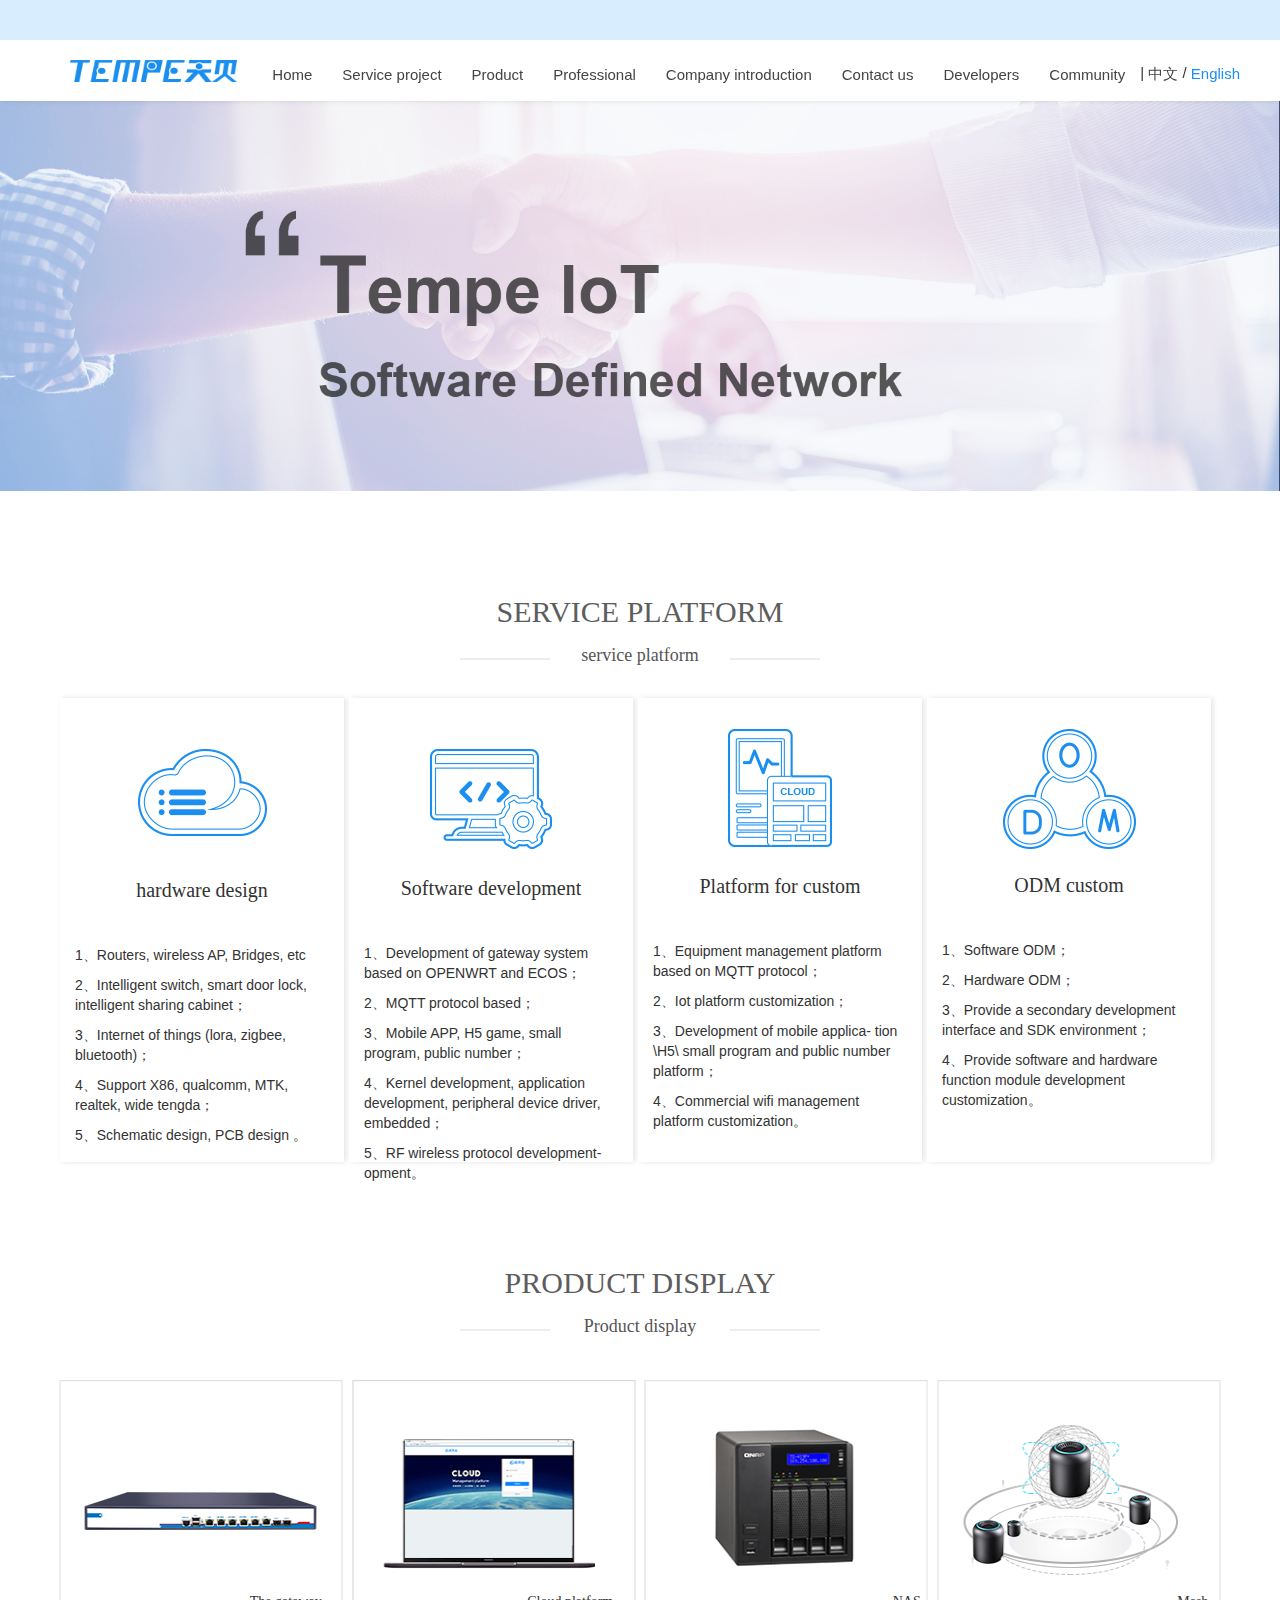
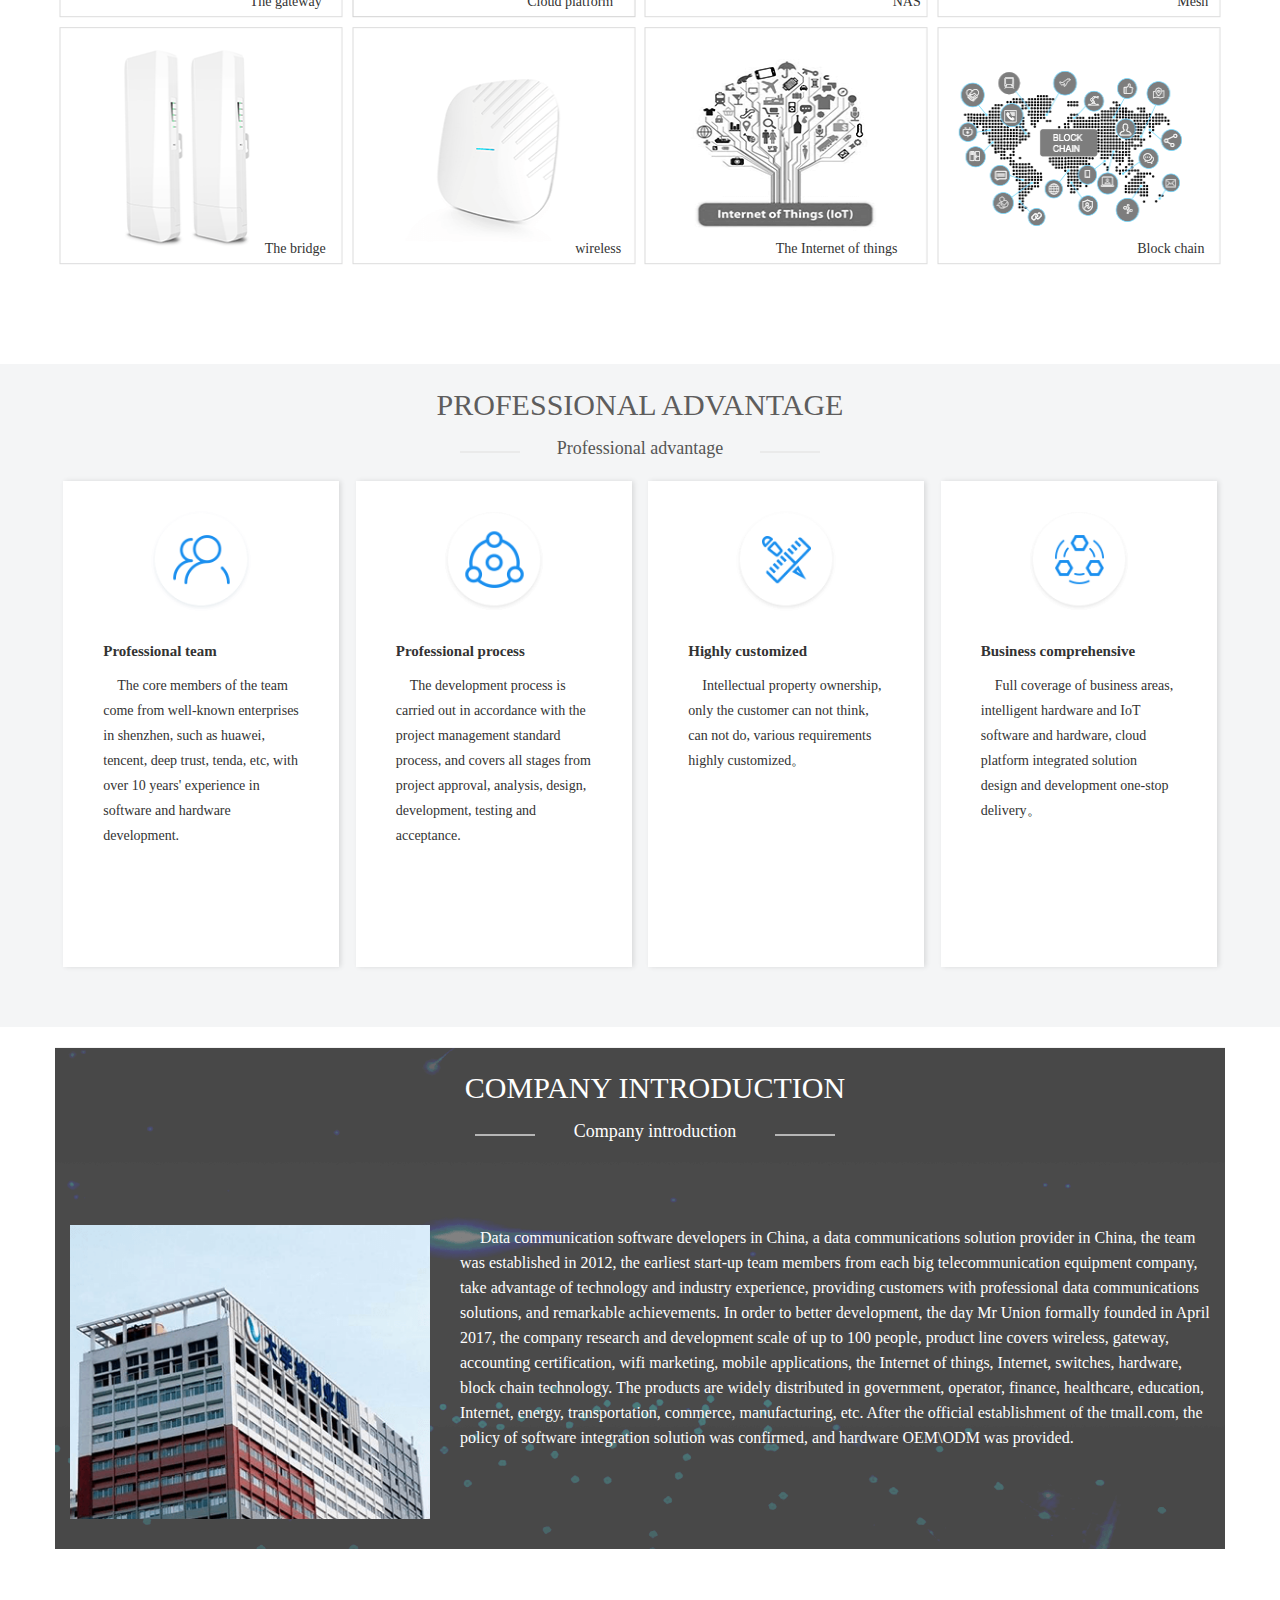
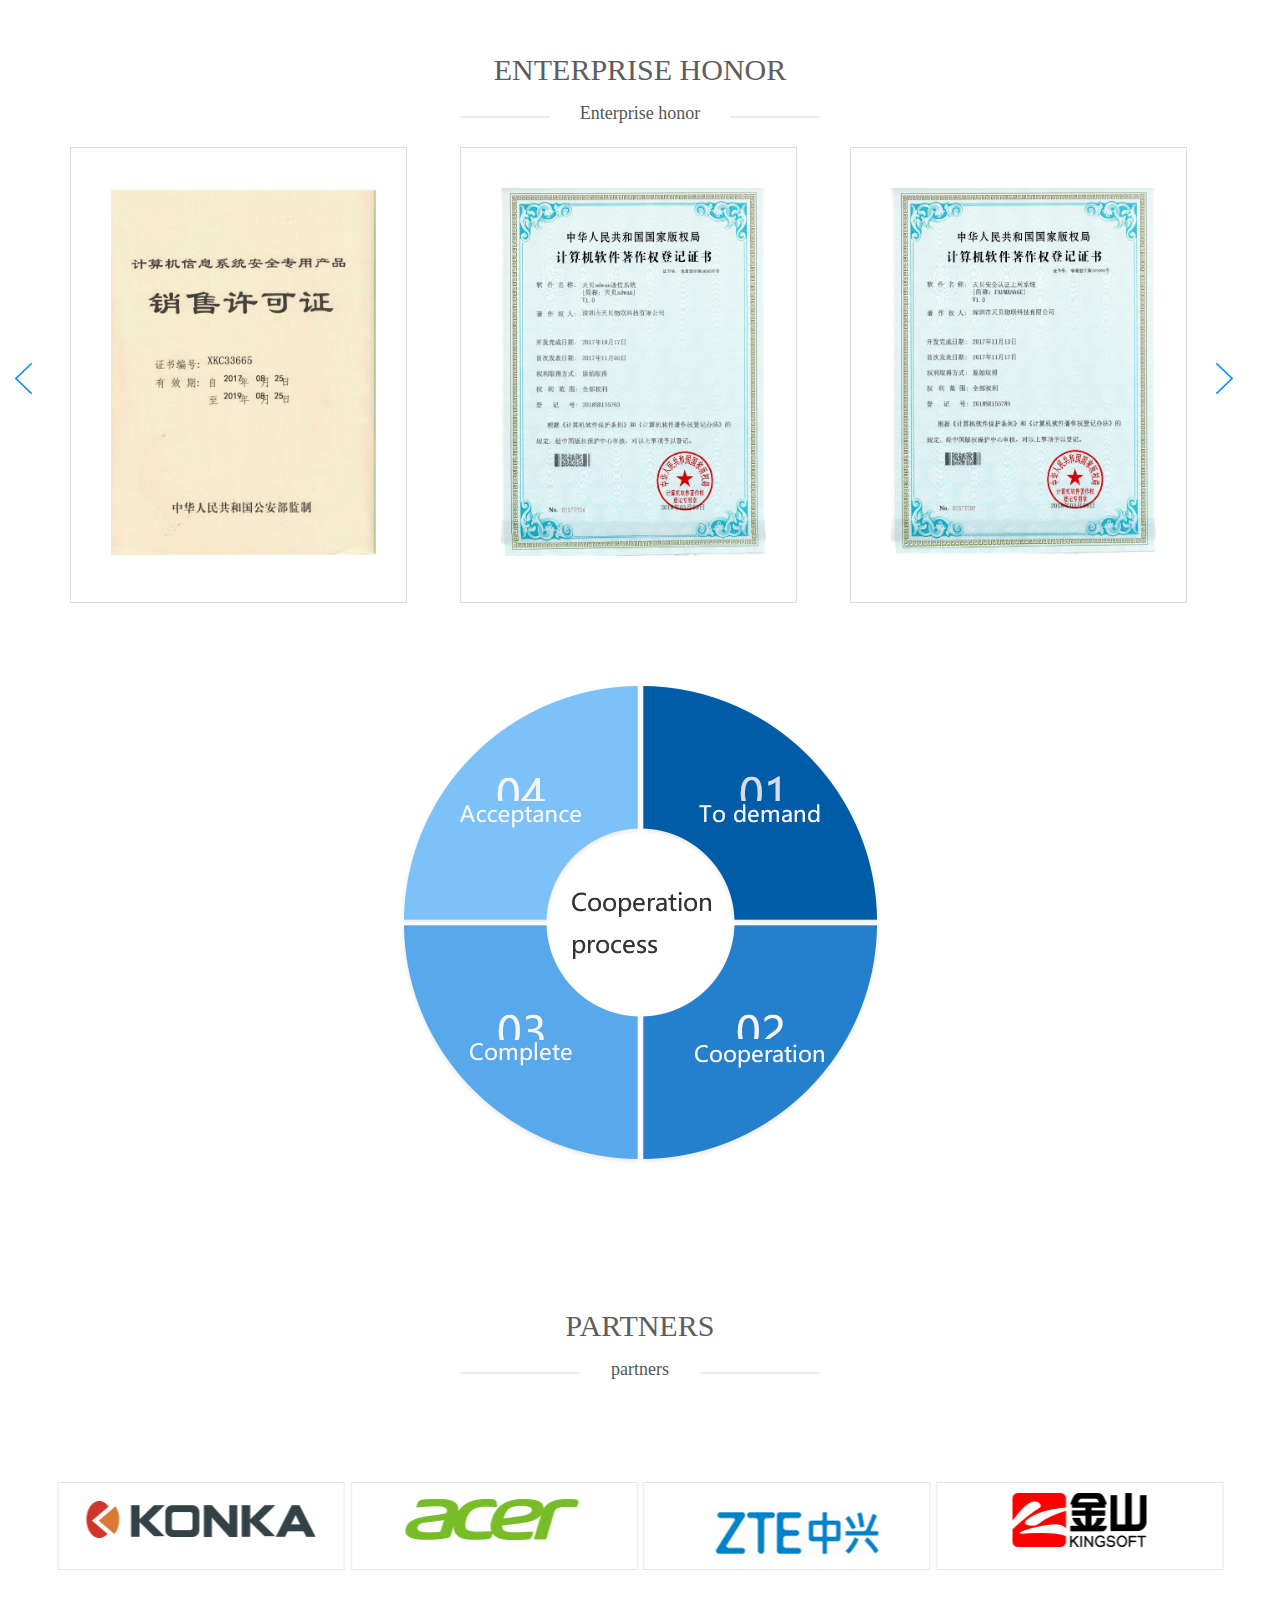
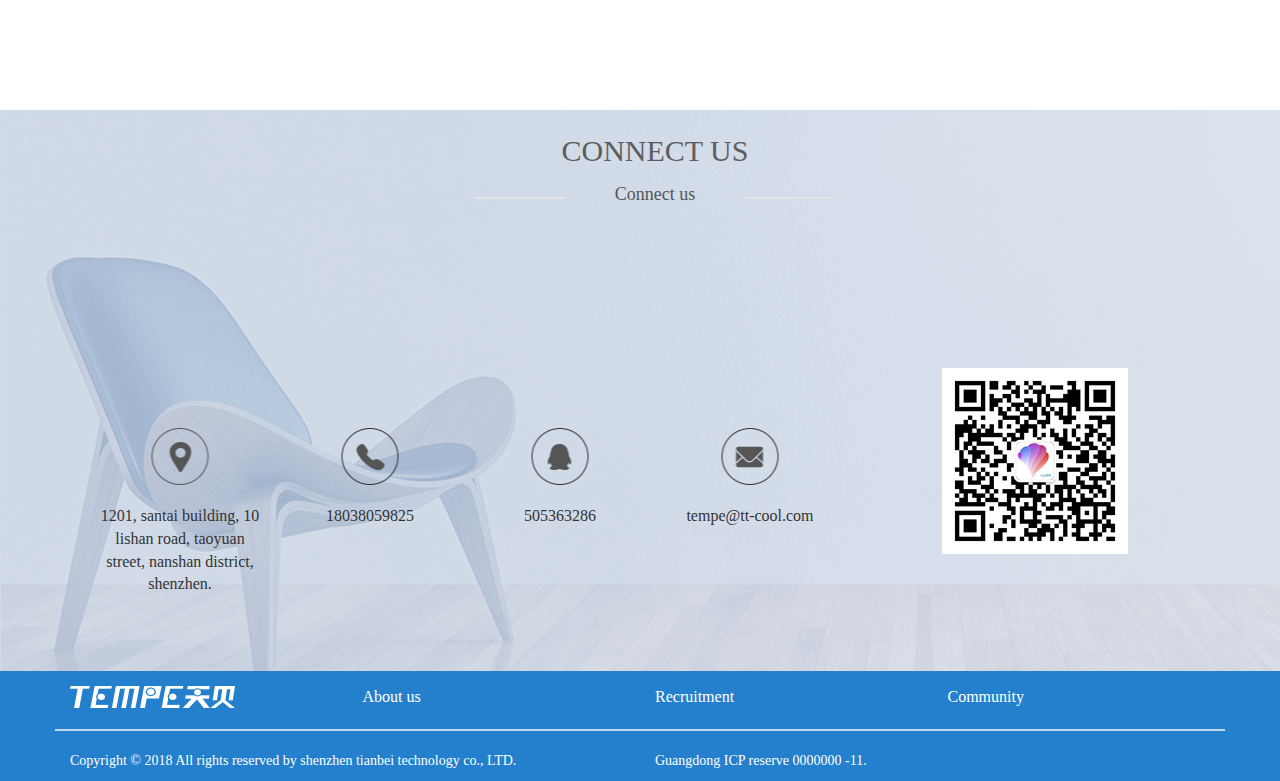
==== src/homepage/English.html @ 43b027ac "" ====
<!DOCTYPE html>
<html>

<head>
    <meta charset="utf-8" />
    <meta http-equiv="X-UA-Compatible" content="IE=edge">
    <title>China wireless software / hardware ODM</title>
    <meta name="viewport" content="width=device-width, initial-scale=1">
    <link rel="stylesheet" type="text/css" media="screen" href="../css/bootstrap.min.css" />
    <link rel="stylesheet" type="text/css" media="screen" href="../css/main.css" />
    <link rel="stylesheet" type="text/css" media="screen" href="../css/swiper-3.4.2.min.css" />
    <link rel="stylesheet" type="text/css" media="screen" href="../css/lightgallery.min.css" />
    <link rel="stylesheet" type="text/css" media="screen" href="../css/lightgallery.css" />
    <!--引用百度地图API-->
    <style type="text/css">
        html,
        body {
            margin: 0;
            padding: 0;
        }

        .iw_poi_title {
            color: #CC5522;
            font-size: 14px;
            font-weight: bold;
            overflow: hidden;
            padding-right: 13px;
            white-space: nowrap
        }

        .iw_poi_content {
            font: 12px arial, sans-serif;
            overflow: visible;
            padding-top: 4px;
            white-space: -moz-pre-wrap;
            word-wrap: break-word
        }
    </style>
</head>

<body>

    <div class="duo-bg hidden-sm hidden-xs">

    </div>
    <div class="index-background">
        <div class="navbar navbar-fixed-top navbar-inverse p1">
            <div class="container">
                <div class="row">
                    <div class="nav-logo col-md-2 col-sm-1  hidden-lg hidden-md" style="margin-top: -30px">

                        <img alt="" width="167px" height="22px" src="../images/tempe-1.png" style="margin-top: 60px;" />
                    </div>
                    <div class="nav-logo col-md-2 col-sm-1  hidden-sm hidden-xs ">

                        <img alt="" width="167px" height="22px" src="../images/tempe-1.png" style="margin-top: 60px;" />
                    </div>
                    <div class="navbar-header">
                        <button type="button" class="navbar-toggle" data-toggle="collapse" data-target="#navBar">
                            <span class="icon-bar"></span>
                            <span class="icon-bar"></span>
                            <span class="icon-bar"></span>
                        </button>
                    </div>
                    <div class="collapse navbar-collapse navbar-right navba col-md-10 hidden-md col-sm-11" style="padding-top: 20px;margin-top: 30px;"
                        id="navBar">
                        <ul class="nav navbar-nav hidden-md hidden-sm hidden-lg" role="menu" style="font-size: 10px;">
                            <li id="b1" class="scroll_top" data-toggle="collapse" data-target="#navBar">
                                <a href="#">Home</a>
                            </li>
                            <li id="b2" class="scroll_a" data-toggle="collapse" data-target="#navBar">
                                <a href="#">Service project</a>
                            </li>
                            <li id="b3" class="dropdown scroll_b" data-toggle="collapse" data-target="#navBar">
                                <a href="#">
                                    Product
                                </a>
                            </li>
                            <li id="b4" class="dropdown scroll_c" data-toggle="collapse" data-target="#navBar">
                                <a href="#">
                                    Professional
                                </a>
                            </li>
                            <li id="b5" class="scroll_d" data-toggle="collapse" data-target="#navBar">
                                <a href="#">Company introduction</a>
                            </li>
                            <li id="b6" class="scroll_f" data-toggle="collapse" data-target="#navBar">
                                <a href="#">Contact us</a>
                            </li>
                            <li id="b8" data-target="#navBar" data-toggle="collapse">
                                <a href="http://tt-cool.com">Community</a>
                            </li>
                            <li id="b9" data-target="#navBar" data-toggle="collapse">
                                <a href="index.html">中文 </a>
                            </li>
                            <li id="b10" data-target="#navBar" data-toggle="collapse">
                                <a href="English.html">English </a>
                            </li>
                        </ul>
                        <ul class="nav navbar-nav hidden-xs" role="menu">
                            <li id="bb1" class="scroll_top">
                                <a href="#" class="tou_color " id="bbb1">Home</a>
                            </li>
                            <li id="bb2" class="scroll_a">
                                <a href="#" id="bbb2">Service project</a>
                            </li>
                            <li id="bb3" class="dropdown scroll_b">
                                <a href="# " id="bbb3">
                                    Product
                                </a>
                            </li>
                            <li id="bb4" class="dropdown scroll_c">
                                <a href="#" id="bbb4">
                                    Professional
                                </a>
                            </li>
                            <li id="bb5" class="scroll_d">
                                <a href="#" id="bbb5"> Company introduction</a>
                            </li>
                            <li id="bb6" class="scroll_f">
                                <a href="#" id="bbb6">Contact us</a>
                            </li>
                            <li id="bb7">
                                <a href="#" id="bbb7">Developers</a>
                            </li>
                            <li id="bb8">
                                <a href="http://tt-cool.com" id="bbb8">Community</a>
                            </li>
                            <span style="position: relative;top: 12px;" id="bb9">
                                |
                                <a href="index.html" style="position: relative;top: 1px;color: rgba(68, 68, 68, 1)" id="bbb9"> 中文 </a> /
                                <a href="English.html" style="position: relative;top: 1px; color: rgba(26, 143, 239, 1)"> English </a>
                            </span>
                        </ul>
                    </div>
                </div>
            </div>
        </div>
    </div>
    <div id="max_da">
        <div class="beijin_1 hidden-sm hidden-xs">
            <img alt="" width="100%" height="100%" src="../images/banner(1).png" />
        </div>
        <div class="hidden-md hidden-lg beijin_1">
            <img alt="" width="100%" height="100%" src="../images/banner(1).png" />
        </div>
        <div class="xiang_fuwu a">
            <div class="container hidden-xs hidden-sm">
                <div class="fuwu_tx">
                    SERVICE PLATFORM
                </div>
            </div>
            <div class="container hidden-xs hidden-sm" style="margin-top: 24px">
                <div class="row">
                    <div class="col-md-4 "></div>
                    <div class="col-md-4">
                        <div class="col-md-3 col-sm-4 col-xs-4" style="border:0.5px solid rgba(229,229,229,1);opacity: 0.7;">

                        </div>
                        <div class="col-md-6 col-sm-4 col-xs-4 fuwu_tx1" style="margin-top: -15px;">
                            service platform
                        </div>
                        <div class="col-md-3 col-sm-4 col-xs-4" style="border:0.5px solid rgba(229,229,229,1);opacity: 0.7;">

                        </div>
                    </div>
                    <div class="col-md-4"></div>
                </div>
            </div>
            <div class="hidden-lg hidden-md" style="margin-top: -100px;height: 28px">
                <span style="font-size:20px;
            font-family:MicrosoftYaHei;
            color:rgba(51,51,51,1);line-height: 60px;margin-left: 20px">service platform</span>
            </div>
            <div class="container" style="margin-top: 30px">
                <div class="row">
                    <div class="col-md-3 col-sm-12 col-xs-12 fuwu_kuang" style="height: 464px">
                            <div style="text-align:center;">
                        <img alt="" width="129px" height="87px"  style="margin-top: 51px" src="../images/icon1.png" 
                        />
                        </div>
                        <div style="margin-top: 40px">
                            <p style="font-family:MicrosoftYaHei;
                    color:rgba(51,51,51,1);text-align: center;font-size:20px;">hardware design</p>
                            <ul class="yin-color " style="padding:0;margin-top: 40px;">
                                <li>1、Routers, wireless AP, Bridges, etc
                                </li>
                                <li> 2、Intelligent switch, smart door lock, intelligent sharing cabinet；</li>
                                <li>3、Internet of things (lora, zigbee, bluetooth)；
                                </li>
                                <li>4、Support X86, qualcomm, MTK, realtek, wide tengda；</li>
                                <li>5、Schematic design, PCB design 。
                                </li>
                            </ul>
                        </div>
                    </div>
                    <div class="col-md-3 col-sm-12 col-xs-12 fuwu_kuang" style="height: 464px">
                            <div style="text-align:center;">
                        <img alt="" width="122px" height="100px" style="margin-top: 51px"  src="../images/icon4.png"
                        />
                        </div>
                        <div style="margin-top: 40px">
                            <p style="font-family:MicrosoftYaHei;
                        color:rgba(51,51,51,1);text-align: center;margin-top: -15px;font-size:20px;">Software development</p>
                            <ul class="yin-color " style="padding:0;margin-top: 40px;">
                                <li>1、Development of gateway system based on OPENWRT and ECOS；</li>
                                <li>2、MQTT protocol based；</li>
                                <li>3、Mobile APP, H5 game, small program, public number；</li>
                                <li>4、Kernel development, application development, peripheral device driver, embedded；</li>
                                <li>5、RF wireless protocol development- opment。
                                </li>
                            </ul>
                        </div>
                    </div>
                    <div class="col-md-3 col-sm-12 col-xs-12 fuwu_kuang" style="height: 464px">
                            <div style="text-align:center;">
                        <img alt="" width="104px" height="118px" style="margin-top: 31px" src="../images/icon2.png"
                        />
                        </div>
                        <div style="margin-top: 40px">
                            <p style="font-family:MicrosoftYaHei;
                    color:rgba(51,51,51,1);text-align: center;margin-top: -15px;font-size:20px;">Platform for custom</p>
                            <ul class="yin-color " style="padding:0;margin-top: 40px;">
                                <li>1、Equipment management platform based on MQTT protocol；</li>
                                <li> 2、Iot platform customization；</li>
                                <li>3、Development of mobile applica- tion \H5\ small program and public number platform；</li>
                                <li> 4、Commercial wifi management platform customization。</li>
                            </ul>
                        </div>
                    </div>
                    <div class="col-md-3 col-sm-12 col-xs-12 fuwu_kuang" style="height: 464px">
                            <div style="text-align:center;">
                        <img alt="" width="133px" height="120px" src="../images/icon3.png" style="margin-top: 31px"
                        />
                        </div>
                        <div style="margin-top: 40px">
                            <p style="font-family:MicrosoftYaHei;
                        color:rgba(51,51,51,1);text-align: center;margin-top: 20px;margin-top: -18px;font-size:20px;">ODM custom</p>
                            <ul class="yin-color " style="padding:0;margin-top: 40px;">
                                <li>1、Software ODM；</li>
                                <li> 2、Hardware ODM；</li>
                                <li>3、Provide a secondary development interface and SDK environment；</li>
                                <li> 4、Provide software and hardware function module development customization。
                                </li>
                            </ul>
                        </div>
                    </div>
                </div>
            </div>
        </div>
        <div class="xiang_fuwu b">
            <div class="container hidden-xs hidden-sm">
                <div class="fuwu_tx">
                    PRODUCT DISPLAY
                </div>
            </div>
            <div class="container hidden-xs hidden-sm" style="margin-top: 24px">
                <div class="row">
                    <div class="col-md-4 "></div>
                    <div class="col-md-4">
                        <div class="col-md-3 col-sm-4 col-xs-4" style="border:0.5px solid rgba(229,229,229,1);opacity: 0.7;">

                        </div>
                        <div class="col-md-6 col-sm-4 col-xs-4 fuwu_tx1" style="margin-top: -15px;">
                            Product display
                        </div>
                        <div class="col-md-3 col-sm-4 col-xs-4" style="border:0.5px solid rgba(229,229,229,1);opacity: 0.7;">

                        </div>
                    </div>
                    <div class="col-md-4"></div>
                </div>
            </div>
            <div class="hidden-md hidden-lg" style="margin-top: -100px;height: 58px;border-bottom: 1px solid #ececec;">
                <span style="font-size:20px;
            font-family:MicrosoftYaHei;
            color:rgba(51,51,51,1);line-height: 60px;margin-left: 18px
            ">Product display</span>
            </div>
            <div class="container hidden-sm hidden-xs" style="margin-top: 30px">
                <div class="row">
                    <div class="col-md-3 col-sm-12 col-xs-12" id="zhe_1" style="margin-right: 0px">
                        <div class="zhan_border" style=" position: relative; left: 50%;transform: translateX(-50%)">
                            <img alt="" width="283px" height="238px" src="../images/product2.png" />
                            <div style="position: absolute;left: 190px;top: 212px;
                        font-family:MicrosoftYaHei;
                        ">The gateway</div>
                        </div>
                        <div class="zheyan" onclick="s1(1)" id="yan_1" style="display: none">
                            <img alt="" style="margin-top: 30%;transform:translateY(-30%);margin-left:50%;transform:translateX(-50%)" width="60px" height="60px"
                                src="../images/jia.png" />
                            <p style="font-size:18px;
                        font-family:MicrosoftYaHei;
                        color:rgba(255,253,253,1);text-align: center;margin-top: 10px">The gateway</p>
                        </div>
                    </div>
                    <div class="col-md-3 col-sm-12 col-xs-12" id="zhe_2">
                        <div class="zhan_border" style=" position: relative; left: 50%;transform: translateX(-50%)">
                            <img alt="" width="283px" height="238px" src="../images/product6.png" />
                            <div style="position: absolute;left: 175px;top: 212px;
                        font-family:MicrosoftYaHei;
                        ">Cloud platform</div>
                        </div>
                        <div class="zheyan" onclick="s1(2)" id="yan_2" style="display: none">
                            <img alt="" style="margin-top: 30%;transform:translateY(-30%);margin-left:50%;transform:translateX(-50%)" width="60px" height="60px"
                                src="../images/jia.png" />
                            <p style="font-size:18px;
                        font-family:MicrosoftYaHei;
                        color:rgba(255,253,253,1);text-align: center;margin-top: 10px">Cloud platform</p>
                        </div>
                    </div>
                    <div class="col-md-3 col-sm-12 col-xs-12" id="zhe_3" style="    margin-left: 0px;">
                        <div class="zhan_border" style=" position: relative; left: 50%;transform: translateX(-50%)">
                            <img alt="" width="283px" height="238px" src="../images/product4.png" />
                            <div style="position: absolute;left: 248px;top: 212px;
                        font-family:MicrosoftYaHei;
                        ">NAS</div>
                        </div>
                        <div class="zheyan" onclick="s1(3)" id="yan_3" style="display: none">
                            <img alt="" style="margin-top: 30%;transform:translateY(-30%);margin-left:50%;transform:translateX(-50%)" width="60px" height="60px"
                                src="../images/jia.png" />
                            <p style="font-size:18px;
                        font-family:MicrosoftYaHei;
                        color:rgba(255,253,253,1);text-align: center;margin-top: 10px">NAS</p>
                        </div>
                    </div>
                    <div class="col-md-3 col-sm-12 col-xs-12" style="    margin-left: 0px;" id="zhe_4">
                        <div class="zhan_border" style=" position: relative; left: 50%;transform: translateX(-50%)">
                            <img alt="" width="283px" height="238px" src="../images/product8.png" />
                            <div style="position: absolute;left: 240px;top: 212px;
                        font-family:MicrosoftYaHei;
                        ">Mesh</div>
                        </div>
                        <div class="zheyan" onclick="s1(4)" id="yan_4" style="display: none">
                            <img alt="" style="margin-top: 30%;transform:translateY(-30%);margin-left:50%;transform:translateX(-50%)" width="60px" height="60px"
                                src="../images/jia.png" />
                            <p style="font-size:18px;
                        font-family:MicrosoftYaHei;
                        color:rgba(255,253,253,1);text-align: center;margin-top: 10px">Mesh</p>
                        </div>
                    </div>
                    <div class="col-md-3 col-sm-12 col-xs-12" style="    margin-left: 0px;" id="zhe_5">
                        <div class="zhan_border" style=" position: relative; left: 50%;transform: translateX(-50%)">
                            <img alt="" width="283px" height="238px" src="../images/product3.png" />
                            <div style="position: absolute;left: 205px;top: 212px;
                        font-family:MicrosoftYaHei;
                        ">The bridge</div>
                        </div>
                        <div class="zheyan" onclick="s1(5)" id="yan_5" style="display: none">
                            <img alt="" style="margin-top: 30%;transform:translateY(-30%);margin-left:50%;transform:translateX(-50%)" width="60px" height="60px"
                                src="../images/jia.png" />
                            <p style="font-size:18px;
                        font-family:MicrosoftYaHei;
                        color:rgba(255,253,253,1);text-align: center;margin-top: 10px">The bridge</p>
                        </div>
                    </div>
                    <div class="col-md-3 col-sm-12 col-xs-12" style="    margin-left: 0px;" id="zhe_6">
                        <div class="zhan_border" style=" position: relative; left: 50%;transform: translateX(-50%)">
                            <img alt="" width="283px" height="238px" src="../images/product1.png" />
                            <div style="position: absolute;left: 223px;top: 212px;
                        font-family:MicrosoftYaHei;
                        ">wireless</div>
                        </div>
                        <div class="zheyan" onclick="s1(6)" id="yan_6" style="display: none">
                            <img alt="" style="margin-top: 30%;transform:translateY(-30%);margin-left:50%;transform:translateX(-50%)" width="60px" height="60px"
                                src="../images/jia.png" />
                            <p style="font-size:18px;
                        font-family:MicrosoftYaHei;
                        color:rgba(255,253,253,1);text-align: center;margin-top: 10px">wireless</p>
                        </div>
                    </div>
                    <div class="col-md-3 col-sm-12 col-xs-12" style="    margin-left: 0px;" id="zhe_7">
                        <div class="zhan_border" style=" position: relative; left: 50%;transform: translateX(-50%)">
                            <img alt="" width="283px" height="238px" src="../images/product5.png" />
                            <div style="position: absolute;left: 131px;top: 212px;
                        font-family:MicrosoftYaHei;
                        ">The Internet of things</div>
                        </div>
                        <div class="zheyan" onclick="s1(7)" id="yan_7" style="display: none">
                            <img alt="" style="margin-top: 30%;transform:translateY(-30%);margin-left:50%;transform:translateX(-50%)" width="60px" height="60px"
                                src="../images/jia.png" />
                            <p style="font-size:18px;
                        font-family:MicrosoftYaHei;
                        color:rgba(255,253,253,1);text-align: center;margin-top: 10px">The Internet of things</p>
                        </div>
                    </div>
                    <div class="col-md-3 col-sm-12 col-xs-12" style="    margin-left: 0px;" id="zhe_8">
                        <div class="zhan_border" style=" position: relative; left: 50%;transform: translateX(-50%)">
                            <img alt="" width="283px" height="238px" src="../images/product7.png" />
                            <div style="position: absolute;left: 200px;top: 212px;
                        font-family:MicrosoftYaHei;
                        ">Block chain</div>
                        </div>
                        <div class="zheyan" onclick="s1(8)" id="yan_8" style="display: none">
                            <img alt="" style="margin-top: 30%;transform:translateY(-30%);margin-left:50%;transform:translateX(-50%)" width="60px" height="60px"
                                src="../images/jia.png" />
                            <p style="font-size:18px;
                        font-family:MicrosoftYaHei;
                        color:rgba(255,253,253,1);text-align: center;margin-top: 10px">Block chain</p>
                        </div>
                    </div>
                </div>
            </div>
            <div class="hidden-lg hidden-md">
                <div class="flex_disp">
                    <div class="flex_1" onclick="myModal2(1)">
                        <img src="../images/product1shou.png" alt="">
                        <p style="text-align: center;margin-top: 10px;font-family:MicrosoftYaHei;
                    color:rgba(85,85,85,1);">Mesh</p>
                    </div>
                    <div class="flex_1" onclick="myModal2(2)">
                        <img src="../images/product2shou.png" alt="">
                        <p style="text-align: center;margin-top: 10px;font-family:MicrosoftYaHei;
                    color:rgba(85,85,85,1);">Cloud platform</p>
                    </div>
                    <div class="flex_1" onclick="myModal2(3)">
                        <img src="../images/product3shou.png" alt="">
                        <p style="text-align: center;margin-top: 10px;font-family:MicrosoftYaHei;
                        color:rgba(85,85,85,1);">NAS</p>
                    </div>
                </div>
                <div style="display: flex;text-align: center;">
                    <div class="flex_1" onclick="myModal2(4)">
                        <img src="../images/product4shou.png" alt="">
                        <p style="text-align: center;margin-top: 10px;font-family:MicrosoftYaHei;
                        color:rgba(85,85,85,1);">The bridge</p>
                    </div>
                    <div class="flex_1" onclick="myModal2(5)">
                        <img src="../images/product5shou.png" alt="">
                        <p style="text-align: center;margin-top: 10px;font-family:MicrosoftYaHei;
                        color:rgba(85,85,85,1);">wireless</p>
                    </div>
                    <div class="flex_1" onclick="myModal2(6)">
                        <img src="../images/product6shou.png" alt="">
                        <p style="text-align: center;margin-top: 10px;font-family:MicrosoftYaHei;
                            color:rgba(85,85,85,1);">The gateway</p>
                    </div>
                </div>
                <div style="display: flex;text-align: center">
                    <div class="flex_1" onclick="myModal2(7)">
                            <img src="../images/product7.png" width="115px" height="78px" alt="">
                        <p style="text-align: center;margin-top: 10px;;
                        font-family:MicrosoftYaHei;
                        color:rgba(85,85,85,1);">Block chain</p>
                    </div>
                    <div class="flex_1" onclick="myModal2(8)">
                        <img src="../images/product8shou.png" alt="">
                        <p style="text-align: center;margin-top: 10px;font-family:MicrosoftYaHei;
                        color:rgba(85,85,85,1);">The Internet of things</p>
                    </div>
                    <div class="flex_1">

                    </div>
                </div>
            </div>
        </div>
        <div class="modal fade bs-example-modal-lg" tabindex="-1" role="dialog" id="myModal" aria-labelledby="myLargeModalLabel">
            <div class="modal-dialog modal-lg" role="document" style="margin-top:100px;width: 1198px;height:650px">
                <div class="modal-content">
                    <img onclick="myModal()" src="../images/icon@3x.png" alt="" style="margin-left: 88.5%">
                    <div style="margin-top: -140px">
                        <div style="text-align: center;font-size:18px;
               font-family:MicrosoftYaHei;
               color:rgba(17,6,6,1);padding:20px 0;" id="model_title">
                            网关
                        </div>
                        <img width="574px" id="img_yan7" height="464px" src="../images/product7-big.png" alt="" style="position: relative; left: 50%;transform:translateX(-50%);display: none">
                        <img width="574px" id="img_yan6" height="464px" src="../images/product5-big.png" alt="" style="position: relative; left: 50%;transform:translateX(-50%);display: none">
                        <img width="574px" id="img_yan5" height="464px" src="../images/product1-big.png" alt="" style="position: relative; left: 50%;transform:translateX(-50%);display: none">
                        <img width="574px" id="img_yan4" height="464px" src="../images/product3-big.png" alt="" style="position: relative; left: 50%;transform:translateX(-50%);display: none">
                        <img width="574px" id="img_yan" height="464px" src="../images/product2-big.png" alt="" style="position: relative; left: 50%;transform:translateX(-50%);display: none">
                        <img width="638px" id="img_yan1" height="436px" src="../images/product6-big.png" alt="" style="position: relative; left: 50%;transform:translateX(-50%);display: none">
                        <img width="574px" id="img_yan2" height="464px" src="../images/product4-big.png" alt="" style="position: relative; left: 50%;transform:translateX(-50%);display: none">
                        <img width="574px" id="img_yan3" height="464px" src="../images/product8-big.png" alt="" style="position: relative; left: 50%;transform:translateX(-50%);display: none">
                        <p style="font-size:18px;
                font-family:MicrosoftYaHei;
                color:rgba(17,6,6,1);padding:20px 320px" id="model_foot">
                        </p>
                    </div>
                </div>
            </div>
        </div>
        <div class="modal fade bs-example-modal-lg" tabindex="-1" role="dialog" id="myModal2" aria-labelledby="myLargeModalLabel">
            <div class="modal-dialog modal-lg" role="document" style="margin-top:100px;width: 100%;height:180px">
                <div class="modal-content" style="margin-right: 19px">
                    <img onclick="hidden_myModal2()" src="../images/icon.png" style="margin-left: 87%;" alt="">
                    <div style="text-align: center;font-size:18px;
                   font-family:MicrosoftYaHei;
                   color:rgba(17,6,6,1);padding:20px 0;" id="model_title2">
                    </div>
                    <div style="text-align: center">
                        <img id="myModal2_img" alt="">
                    </div>
                    <p style="font-size:18px;
                    font-family:MicrosoftYaHei;
                    color:rgba(17,6,6,1);padding:20px 30px" id="model_foot2">

                    </p>
                </div>
            </div>
        </div>
        <div class="xiang_fuwu c" style="background:#f4f5f6;">
            <div class="container hidden-sm hidden-xs" style="padding-top: 20px">
                <div class="fuwu_tx">
                    PROFESSIONAL ADVANTAGE
                </div>
            </div>
            <div class="container hidden-sm hidden-xs" style="margin-top: 24px">
                <div class="row">
                    <div class="col-md-4 "></div>
                    <div class="col-md-4">
                        <div class="col-md-2 col-sm-4 col-xs-4" style="border:0.5px solid rgba(229,229,229,1);opacity: 0.7;">

                        </div>
                        <div class="col-md-8 col-sm-4 col-xs-4 fuwu_tx1" style="margin-top: -15px;">
                            Professional advantage
                        </div>
                        <div class="col-md-2 col-sm-4 col-xs-4" style="border:0.5px solid rgba(229,229,229,1);opacity: 0.7;">

                        </div>
                    </div>
                    <div class="col-md-4"></div>
                </div>
            </div>
            <div style="margin-top: -80px" class="hidden-lg hidden-md">
                <div style="border:1px solid #ececec;background: #fff;height: 58px">
                    <span style="line-height: 60px;font-size:20px;margin-left: 10px;
                font-family:MicrosoftYaHei;
                color:rgba(51,51,51,1);">Professional advantage</span>
                </div>
            </div>
            <div class="container hidden-sm hidden-xs" style="margin-top: 20px">
                <div class="row">
                    <div class="col-md-3 col-sm-12 col-xs-12">
                        <div class="zhuan_x"   id="zhuan1" style=" position: relative; left: 50%;transform: translateX(-50%);height: 486px">

                            <img id="zhuan_img" width="100px" height="100px" src="../images/professional6.png" alt="" style="position: relative;left: 50%;  transform: translateX(-50%);top:30px">
                            <img id="zhuan_img1" width="100px" height="100px" src="../images/professional2.png" alt="" style="position: relative;left: 50%;  transform: translateX(-50%);top:30px;display:none">
                            <div style="padding:0 40px;margin-top: 60px" id="zhuan_color">
                                <p style="font-family:MicrosoftYaHei;
                                color:rgba(51,51,51,1);font-size: 15px;font-weight: 600">Professional team
                                </p>
                                <p style="font-family:MicrosoftYaHei;
                                color:rgba(51,51,51,1);line-height: 25px">&nbsp;&nbsp;&nbsp;&nbsp;The core members of the team come from well-known enterprises in shenzhen, such as huawei,
                                    tencent, deep trust, tenda, etc, with over 10 years' experience in software and hardware
                                    development.
                                </p>
                            </div>
                        </div>
                    </div>
                    <div class="col-md-3 col-sm-12 col-xs-12">
                        <div class="zhuan_x" id="zhuan2" style=" position: relative; left: 50%;transform: translateX(-50%);height: 486px">
                            <img id="zhuan_img_1" width="100px" height="100px" src="../images/professional1.png" alt="" style="position: relative;left: 50%;  transform: translateX(-50%);top:30px">
                            <img id="zhuan_img_1s" width="100px" height="100px" src="../images/professional5.png" alt="" style="position: relative;left: 50%;  transform: translateX(-50%);top:30px;display:none">
                            <div style="padding:0 40px;margin-top: 60px;" id="zhuan_color1">
                                <p style="font-family:MicrosoftYaHei;
                                color:rgba(51,51,51,1);font-size: 15px;font-weight: 600">Professional process
                                </p>
                                <p style="font-family:MicrosoftYaHei;
                                color:rgba(51,51,51,1);line-height: 25px">&nbsp;&nbsp;&nbsp;&nbsp;The development process is carried out in accordance with the project management standard
                                    process, and covers all stages from project approval, analysis, design, development,
                                    testing and acceptance.</p>
                            </div>
                        </div>
                    </div>
                    <div class="col-md-3 col-sm-12 col-xs-12">
                        <div class="zhuan_x" id="zhuan3" style=" position: relative; left: 50%;transform: translateX(-50%);height: 486px">
                            <img id="zhuan_img_2" width="100px" height="100px" src="../images/professional3.png" alt="" style="position: relative;left: 50%;  transform: translateX(-50%);top:30px;">
                            <img id="zhuan_img_2s" width="100px" height="100px" src="../images/professional7.png" alt="" style="position: relative;left: 50%;  transform: translateX(-50%);top:30px;display:none">
                            <div style="padding:0 40px;margin-top: 60px" id="zhuan_color2">
                                <p style="font-family:MicrosoftYaHei;
                                color:rgba(51,51,51,1);font-size: 15px;font-weight: 600">Highly customized
                                </p>
                                <p style="font-family:MicrosoftYaHei;
                                color:rgba(51,51,51,1);line-height: 25px">&nbsp;&nbsp;&nbsp;&nbsp;Intellectual property ownership, only the customer can not think, can not do, various requirements
                                    highly customized。
                                </p>
                            </div>
                        </div>
                    </div>
                    <div class="col-md-3 col-sm-12 col-xs-12">
                        <div class="zhuan_x" id="zhuan4" style=" position: relative; left: 50%;transform: translateX(-50%);height: 486px">
                            <img id="zhuan_img_3" width="100px" height="100px" src="../images/professional4.png" alt="" style="position: relative;left: 50%;  transform: translateX(-50%);top:30px;">
                            <img id="zhuan_img_3s" width="100px" height="100px" src="../images/professional8.png" alt="" style="position: relative;left: 50%;  transform: translateX(-50%);top:30px;display:none">
                            <div style="padding:0 40px;margin-top: 60px" id="zhuan_color3">
                                <p style="font-family:MicrosoftYaHei;
                                color:rgba(51,51,51,1);font-size: 15px;font-weight: 600">Business comprehensive
                                </p>
                                <p style="font-family:MicrosoftYaHei;
                                color:rgba(51,51,51,1);line-height: 25px">&nbsp;&nbsp;&nbsp;&nbsp;Full coverage of business areas, intelligent hardware and IoT software and hardware, cloud
                                    platform integrated solution design and development one-stop delivery。
                                </p>
                            </div>
                        </div>
                    </div>
                </div>
            </div>
            <div class="flex_zhuan hidden-lg hidden-md">
                <div class="flex_zhuan_1">
                    <div class="flex_zhuan_border" style="height: 455px">
                        <div class="flex_zhuan_img">
                            <img src="../images/teamshou.png" alt="">
                        </div>
                        <p style="text-align: center;font-family:MicrosoftYaHei;
                            color:rgba(51,51,51,1);font-weight: 600">Professional team</p>
                        <p style="padding:0 15px;font-family:MicrosoftYaHei;
                            color:rgba(85,85,85,1);line-height: 25px">&nbsp;&nbsp;&nbsp;&nbsp;he core members of the team come from well-known enterprises in shenzhen, such as huawei, tencent,
                            deep trust, tenda, etc, with over 10 years' experience in software and hardware development.</p>
                    </div>
                </div>
                <div class="flex_zhuan_2">
                    <div class="flex_zhuan_border" style="height: 455px">
                        <div class="flex_zhuan_img">
                            <img src="../images/processshou.png" alt="">
                        </div>
                        <p style="text-align: center;font-family:MicrosoftYaHei;
                            color:rgba(51,51,51,1);font-weight: 600">Professional process</p>
                        <p style="padding:0 15px;font-family:MicrosoftYaHei;
                            color:rgba(85,85,85,1);line-height: 25px">&nbsp;&nbsp;&nbsp;&nbsp;The development process is carried out in accordance with the project management standard process,
                            and covers all stages from project approval, analysis, design, development, testing and acceptance.</p>
                    </div>
                </div>
            </div>
            <div class="flex_zhuan  hidden-lg hidden-md" style="margin-top: 20px;">
                <div class="flex_zhuan_1">
                    <div class="flex_zhuan_border" style="height: 445px">
                        <div class="flex_zhuan_img">
                            <img src="../images/customshou.png" alt="">
                        </div>
                        <p style="text-align: center;font-family:MicrosoftYaHei;
                                color:rgba(51,51,51,1);font-weight: 600">Highly customized</p>
                        <p style="padding:0 15px;font-family:MicrosoftYaHei;
                                color:rgba(85,85,85,1);line-height: 25px">&nbsp;&nbsp;&nbsp;&nbsp;Intellectual property ownership, only the customer can not think, can not do, various requirements
                            highly customized。</p>
                    </div>
                </div>
                <div class="flex_zhuan_2">
                    <div class="flex_zhuan_border">
                        <div class="flex_zhuan_border" style="height: 445px">
                            <div class="flex_zhuan_img">
                                <img src="../images/businessshou.png" alt="">
                            </div>
                            <p style="text-align: center;font-family:MicrosoftYaHei;
                                color:rgba(51,51,51,1);font-weight: 600">Business comprehensive</p>
                            <p style="padding:0 15px;font-family:MicrosoftYaHei;
                                color:rgba(85,85,85,1);line-height: 25px">&nbsp;&nbsp;&nbsp;&nbsp;Full coverage of business areas, intelligent hardware and IoT software and hardware, cloud platform
                                integrated solution design and development one-stop delivery。</p>
                        </div>
                    </div>
                </div>
            </div>
            <div style="margin-top: 5px;" class="hidden-lg hidden-md">
                    &nbsp;
                </div>
        </div>
            <div class="xiang_fuwu  d" style="margin-top: 20px">
                <div class="container hidden-sm hidden-xs" style="background: url('../images/bj.png') no-repeat;height: 502px">
                    <div class="container hidden-sm hidden-xs">
                        <div class="fuwu_tx" style="color:#fff;padding-top: 20px">
                            COMPANY INTRODUCTION
                        </div>
                    </div>
                    <div class="container hidden-sm hidden-xs" style="margin-top: 24px">
                        <div class="row">
                            <div class="col-md-4 "></div>
                            <div class="col-md-4">
                                <div class="col-md-2 col-sm-4 col-xs-4" style="border:0.5px solid rgba(229,229,229,1);opacity: 0.7;">

                                </div>
                                <div class="col-md-8 col-sm-4 col-xs-4 fuwu_tx1" style="margin-top: -15px;color:#fff">
                                    Company introduction
                                </div>
                                <div class="col-md-2 col-sm-4 col-xs-4" style="border:0.5px solid rgba(229,229,229,1);opacity: 0.7;">

                                </div>
                            </div>
                            <div class="col-md-4"></div>
                        </div>
                    </div>
                    <div class="hidden-xs hidden-sm">
                        <div class="row">
                            <div style="margin-top: 80px;padding:0">
                                <div class="col-md-4">
                                    <img width="100%" height="100%" src="../images/company.png" alt="">
                                </div>
                                <div class="col-md-8">
                                    <span style="font-size:16px;
                            font-family:MicrosoftYaHei;
                            color:rgba(254,254,254,1);
                            line-height:25px;">
                                        &nbsp;&nbsp;&nbsp;&nbsp; Data communication software developers in China, a data communications solution provider in China, the team was established
                                        in 2012, the earliest start-up team members from each big telecommunication equipment
                                        company, take advantage of technology and industry experience, providing customers
                                        with professional data communications solutions, and remarkable achievements. In
                                        order to better development, the day Mr Union formally founded in April 2017, the
                                        company research and development scale of up to 100 people, product line covers wireless,
                                        gateway, accounting certification, wifi marketing, mobile applications, the Internet
                                        of things, Internet, switches, hardware, block chain technology. The products are
                                        widely distributed in government, operator, finance, healthcare, education, Internet,
                                        energy, transportation, commerce, manufacturing, etc. After the official establishment
                                        of the tmall.com, the policy of software integration solution was confirmed, and
                                        hardware OEM\ODM was provided.
                                    </span>
                                </div>
                            </div>
                        </div>
                    </div>
                </div>
                <div class="hidden-lg hidden-md" style="background: url('../images/Introductionshou.png') ;">
                    <p style="font-size:20px;
            font-family:MicrosoftYaHei;
            color:rgba(254,254,254,1);margin-left: 19px;padding-top: 25px"> Company introduction</p>
                    <p style="font-size:15px;
            font-family:MicrosoftYaHei;
            color:rgba(254,254,254,1);line-height: 25px;padding:10px 30px">
                        &nbsp;&nbsp;&nbsp;Data communication software developers in China, a data communications solution provider in China, the
                        team was established in 2012, the earliest start-up team members from each big telecommunication
                        equipment company, take advantage of technology and industry experience, providing customers with
                        professional data communications solutions, and remarkable achievements. In order to better development,
                        the day Mr Union formally founded in April 2017, the company research and development scale of up
                        to 100 people, product line covers wireless, gateway, accounting certification, wifi marketing, mobile
                        applications, the Internet of things, Internet, switches, hardware, block chain technology. The products
                        are widely distributed in government, operator, finance, healthcare, education, Internet, energy,
                        transportation, commerce, manufacturing, etc. After the official establishment of the tmall.com,
                        the policy of software integration solution was confirmed, and hardware OEM\ODM was provided。
                    </p>
                </div>
            </div>
            <div class="xiang_fuwu ">
                <div class="container hidden-xs hidden-sm">
                    <div class="fuwu_tx">
                        ENTERPRISE HONOR
                    </div>
                </div>
                <div class="container hidden-xs hidden-sm" style="margin-top: 24px">
                    <div class="row">
                        <div class="col-md-4 "></div>
                        <div class="col-md-4">
                            <div class="col-md-3 col-sm-4 col-xs-4" style="border:0.5px solid rgba(229,229,229,1);opacity: 0.7;">

                            </div>
                            <div class="col-md-6 col-sm-4 col-xs-4 fuwu_tx1" style="margin-top: -15px;color:#555">
                                Enterprise honor
                            </div>
                            <div class="col-md-3 col-sm-4 col-xs-4" style="border:0.5px solid rgba(229,229,229,1);opacity: 0.7;">

                            </div>
                        </div>
                        <div class="col-md-4"></div>
                    </div>
                </div>
                <div class="container hidden-xs hidden-sm" style="margin-top: 20px">
                    <div class="row">
                        <div id="carousel-example-generic" class="carousel slide" data-ride="carousel">

                            <!-- Wrapper for slides -->
                            <div class="carousel-inner" role="listbox">
                                <div class="item active">
                                    <div class="col-md-4">
                                        <div class="rongyu" id="lun_img1">
                                            <img src="../images/82hao.jpg" width="305px" height="408px" alt="" style="padding:20px 20px;margin-left: 20px;margin-top: 20px">
                                        </div>
                                    </div>
                                    <div class="col-md-4">
                                        <div class="rongyu" id="lun_img2">
                                            <img src="../images/880001.jpg" width="305px" height="408px" alt="" style="padding:20px 20px;margin-left: 20px;margin-top: 20px">
                                        </div>
                                    </div>
                                    <div class="col-md-4">
                                        <div class="rongyu" id="lun_img3">
                                            <img src="../images/880002.jpg" width="305px" height="408px" alt="" style="padding:20px 20px;margin-left: 20px;margin-top: 20px">
                                        </div>
                                    </div>
                                </div>
                                <div class="item">
                                    <div class="col-md-4">
                                        <div class="rongyu" id="lun_img4">
                                            <img src="../images/880003.jpg" width="305px" height="408px" alt="" style="padding:20px 20px;margin-left: 20px;margin-top: 20px">
                                        </div>
                                    </div>
                                    <div class="col-md-4">
                                        <div class="rongyu" id="lun_img5">
                                            <img src="../images/880004.jpg" width="305px" height="408px" alt="" style="padding:20px 20px;margin-left: 20px;margin-top: 20px">
                                        </div>
                                    </div>
                                    <div class="col-md-4">
                                        <div class="rongyu" id="lun_img6">
                                            <img src="../images/880005.jpg" width="305px" height="408px" alt="" style="padding:20px 20px;margin-left: 20px;margin-top: 20px">
                                        </div>
                                    </div>
                                </div>
                                <div class="item">
                                    <div class="col-md-4">
                                        <div class="rongyu" id="lun_img7">
                                            <img src="../images/880006.jpg" width="305px" height="408px" alt="" style="padding:20px 20px;margin-left: 20px;margin-top: 20px">
                                        </div>
                                    </div>
                                    <div class="col-md-4">
                                        <div class="rongyu" id="lun_img8">
                                            <img src="../images/880007.jpg" width="305px" height="408px" alt="" style="padding:20px 20px;margin-left: 20px;margin-top: 20px">
                                        </div>
                                    </div>
                                    <div class="col-md-4">
                                        <div class="rongyu" id="lun_img9">
                                            <img src="../images/880008.jpg" width="305px" height="408px" alt="" style="padding:20px 20px;margin-left: 20px;margin-top: 20px">
                                        </div>
                                    </div>
                                </div>
                                <div class="item">
                                    <div class="col-md-4">
                                        <div class="rongyu" id="lun_img10">
                                            <img src="../images/880009.jpg" width="305px" height="408px" alt="" style="padding:20px 20px;margin-left: 20px;margin-top: 20px">
                                        </div>
                                    </div>
                                    <div class="col-md-4">
                                        <div class="rongyu" id="lun_img11">
                                            <img src="../images/880010.jpg" width="305px" height="408px" alt="" style="padding:20px 20px;margin-left: 20px;margin-top: 20px">
                                        </div>
                                    </div>
                                </div>
                            </div>

                            <!-- Controls -->
                            <a class="left" href="#carousel-example-generic" style="position: relative;top: -240px;left: -40px" role="button" data-slide="prev">
                                <img src="../images/more2.png" alt="">

                            </a>
                            <a class="right " href="#carousel-example-generic" role="button" style="position: relative;top: -240px;left: 1140px" data-slide="next">
                                <img src="../images/more1.png" alt="">
                            </a>
                        </div>
                    </div>
                </div>
                <div class="modal fade " tabindex="-1" role="dialog" id="myModal1" aria-labelledby="myLargeModalLabel">
                    <div class="modal-dialog " role="document" style="margin-top:50px;">
                        <img id="model_img" style="display: none" src="../images/82hao.jpg" height="900px" alt="">
                        <img id="model_img1" style="display: none" src="../images/880001.jpg" height="900px" alt="">
                        <img id="model_img2" style="display: none" src="../images/880002.jpg" height="900px" alt="">

                        <img id="model_img3" style="display: none" src="../images/880003.jpg" height="900px" alt="">
                        <img id="model_img4" style="display: none" src="../images/880004.jpg" height="900px" alt="">
                        <img id="model_img5" style="display: none" src="../images/880005.jpg" height="900px" alt="">

                        <img id="model_img6" style="display: none" src="../images/880006.jpg" height="900px" alt="">
                        <img id="model_img7" style="display: none" src="../images/880007.jpg" height="900px" alt="">
                        <img id="model_img8" style="display: none" src="../images/880008.jpg" height="900px" alt="">

                        <img id="model_img9" style="display: none" src="../images/880009.jpg" height="900px" alt="">
                        <img id="model_img10" style="display: none" src="../images/880010.jpg" height="900px" alt="">
                    </div>
                </div>
                <div class="hidden-md hidden-lg" style="margin-top: -85px;;border:1px solid #ececec;height: 58px;line-height: 55px;">
                    <span style="font-size:24px;
            font-family:MicrosoftYaHei;
            color:rgba(51,51,51,1);margin-left: 10px">Enterprise honor</span>
                </div>
                <div class="hidden-lg hidden-md" style="margin-top: 20px;border-bottom:1px solid #ececec">
                    <div class="swiper-container">
                        <div class="swiper-wrapper">
                            <div class="swiper-slide">
                                <div style="text-align: center;">
                                    <div id="myModal3">
                                        <div id="lightgallery">
                                            <a href="../images/880005.jpg">
                                                <img src="../images/880006(1).png">
                                            </a>
                                            <a href="../images/880004.jpg">
                                                <img src="../images/880006(1).png">
                                            </a>
                                            <a href="../images/880003.jpg">
                                                <img src="../images/880006(1).png">
                                            </a>

                                        </div>
                                    </div>

                                </div>
                            </div>
                            <div class="swiper-slide">
                                <div style="text-align: center;">
                                    <div id="lightgallery1">
                                        <a href="../images/880004.jpg">
                                            <img src="../images/880006(1).png">
                                        </a>
                                        <a href="../images/880001.jpg">
                                            <img src="../images/880006(1).png">
                                        </a>
                                        <a href="../images/880002.jpg">
                                            <img src="../images/880006(1).png">
                                        </a>

                                    </div>
                                </div>
                            </div>
                        </div>
                    </div>
                    <div style="margin-top: 20px">

                    </div>
                </div>
                <div class="container hidden-xs hidden-sm" style="margin-top: 50px;text-align: center;">
                    <img width="481px" height="481px" style="text-align: center;" src="../images/hezuo_yin.png" alt="">
                </div>
                <div class="container hidden-md hidden-lg" style="margin-top: 50px;text-align: center;">
                    <img width="300px" height="300px" style="text-align: center;" src="../images/hezuo_yin.png" alt="">
                </div>
            </div>
            <div class="xiang_fuwu" style="margin-top: 140px">
                <div class="container hidden-sm hidden-xs">
                    <div class="fuwu_tx">
                        PARTNERS
                    </div>
                </div>
                <div class="container hidden-sm hidden-xs" style="margin-top: 24px">
                    <div class="row">
                        <div class="col-md-4 "></div>
                        <div class="col-md-4">
                            <div class="col-md-4 col-sm-4 col-xs-4" style="border:0.5px solid rgba(229,229,229,1);opacity: 0.7;">

                            </div>
                            <div class="col-md-4 col-sm-4 col-xs-4 fuwu_tx1" style="margin-top: -15px;color:#555">
                                partners
                            </div>
                            <div class="col-md-4 col-sm-4 col-xs-4" style="border:0.5px solid rgba(229,229,229,1);opacity: 0.7;">

                            </div>
                        </div>
                        <div class="col-md-4"></div>
                    </div>
                </div>
                <div class="container  hidden-sm hidden-xs" style="margin-top: 80px">
                    <div class="row">
                        <div class="col-md-3 col-xs-12 col-sm-12">
                            <div class="img_border">
                                <img src="../images/ko.png" alt="">
                            </div>
                        </div>
                        <div class="col-md-3 col-xs-12 col-sm-12">
                            <div class="img_border">
                                <img src="../images/ac.png" alt="">
                            </div>
                        </div>
                        <div class="col-md-3 col-xs-12 col-sm-12">
                            <div class="img_border">
                                <img src="../images/zt.png" alt="">
                            </div>
                        </div>
                        <div class="col-md-3 col-xs-12 col-sm-12">
                            <div class="img_border">
                                <img src="../images/ki.png" alt="">
                            </div>
                        </div>
                    </div>
                </div>
                <div class="hidden-md hidden-lg" style="margin-top: -85px;;border:1px solid #ececec;height: 58px;line-height: 55px;">
                    <span style="font-size:24px;
                font-family:MicrosoftYaHei;
                color:rgba(51,51,51,1);margin-left: 10px">partners</span>
                </div>
                <div class="hidden-lg hidden-md" style="margin-top: 20px">
                    <div style="display: flex;padding: 20px 10px;justify-content: center">
                        <div style="flex:1">
                            <img src="../images/koshou.png" alt="">
                        </div>
                        <div style="flex:1">
                            <img src="../images/acshou.png" alt="">
                        </div>
                        <div style="flex:1">
                            <img src="../images/ztshou.png" alt="">
                        </div>
                        <div style="flex:1">
                            <img src="../images/jsshou.png" alt="">
                        </div>
                    </div>
                </div>
            </div>
            <div class="xiang_fuwu f xiang_dsa">
                <div class="container hidden-sm hidden-xs">
                    <div class="container">
                        <div class="fuwu_tx" style="padding-top: 20px">
                            CONNECT US
                        </div>
                    </div>
                    <div class="container" style="margin-top: 24px">
                        <div class="row">
                            <div class="col-md-4 "></div>
                            <div class="col-md-4">
                                <div class="col-md-3 col-sm-4 col-xs-4" style="border:1px solid rgba(229,229,229,1);">

                                </div>
                                <div class="col-md-6 col-sm-4 col-xs-4 fuwu_tx1" style="margin-top: -15px;color:#555">
                                    Connect us
                                </div>
                                <div class="col-md-3 col-sm-4 col-xs-4" style="border:1px solid rgba(229,229,229,1);">

                                </div>
                            </div>
                            <div class="col-md-4"></div>
                        </div>
                    </div>
                    <div class="container hidden-xs hidden-sm" style="margin-top: 220px">
                        <div class="col-md-2" id="lianxi_1">
                            <div>
                                <img id="lianxi_1s_img" width="57px" height="57px" style="position: relative; left: 50%;transform: translateX(-50%);" src="../images/address2.png"
                                    alt="">
                                <img id="lianxi_1_img" width="57px" height="57px" style="position: relative; left: 50%;transform: translateX(-50%);display: none"
                                    src="../images/address.png" alt="">
                            </div>
                            <p style="font-size:16px;
                    font-family:MicrosoftYaHei;
                    color:rgba(51,51,51,1);margin-top: 20px;text-align: center" id="lianxi_tx">1201, santai building, 10 lishan road, taoyuan street, nanshan district, shenzhen.
                            </p>
                        </div>
                        <div class="col-md-2" id="lianxi_2">
                            <div>
                                <img id="lianxi_2s_img" src="../images/phone.png" alt="" style="position: relative; left: 50%;transform: translateX(-50%);">
                                <img id="lianxi_2_img" src="../images/phone2.png" alt="" style="position: relative; left: 50%;transform: translateX(-50%);display: none">
                            </div>
                            <p style="font-size:16px;
                    font-family:MicrosoftYaHei;
                    color:rgba(51,51,51,1);margin-top: 20px;text-align: center" id="lianxi_tx1">18038059825
                            </p>
                        </div>
                        <div class="col-md-2" id="lianxi_3">
                            <div>
                                <img id="lianxi_3s_img" src="../images/qq.png" alt="" style="position: relative; left: 50%;transform: translateX(-50%);">
                                <img id="lianxi_3_img" src="../images/qq2.png" alt="" style="position: relative; left: 50%;transform: translateX(-50%);display: none">
                            </div>
                            <p style="font-size:16px;
                    font-family:MicrosoftYaHei;
                    color:rgba(51,51,51,1);margin-top: 20px;text-align: center" id="lianxi_tx2">505363286
                            </p>
                        </div>
                        <div class="col-md-2" id="lianxi_4">
                            <div>
                                <img id="lianxi_4s_img" src="../images/e-m.png" alt="" style="position: relative; left: 50%;transform: translateX(-50%);">
                                <img id="lianxi_4_img" src="../images/e-m2.png" alt="" style="position: relative; left: 50%;transform: translateX(-50%);display: none">
                            </div>
                            <p style="font-size:16px;
                    font-family:MicrosoftYaHei;
                    color:rgba(51,51,51,1);margin-top: 20px;text-align: center" id="lianxi_tx3">tempe@tt-cool.com
                            </p>
                        </div>
                        <div class="col-md-4">
                            <div style="text-align: center;margin-top: -60px">
                                <img width="186px" height="186px" src="../images/Focus.png" alt="">
                            </div>
                        </div>
                    </div>
                    <div class="container hidden-lg hidden-md" style="margin-top: 30px">
                        <div class="flex_dir">
                            <div class="flex_left">
                                <div class="flex_xs">
                                    <div class="flex_xs_img">
                                        <img src="../images/phone2.png" width="34px" height="34px" alt="">
                                    </div>
                                    <div class="flex_xs_tx">
                                        <span>18038059825</span>
                                    </div>
                                </div>
                                <div class="flex_xs">
                                    <div class="flex_xs_img">
                                        <img src="../images/qq2.png" width="34px" height="34px" alt="">
                                    </div>
                                    <div class="flex_xs_tx">
                                        <span>505363286</span>
                                    </div>
                                </div>
                                <div class="flex_xs">
                                    <div class="flex_xs_img">
                                        <img src="../images/e-m2.png" width="34px" height="34px" alt="">
                                    </div>
                                    <div class="flex_xs_tx">
                                        <span>tempe@tt-cool.com</span>
                                    </div>
                                </div>
                                <div class="flex_xs">
                                    <div class="flex_xs_img">
                                        <img src="../images/address.png" width="34px" height="34px" alt="">
                                    </div>
                                    <div class="flex_xs_tx">
                                        <span>深圳市南山区桃源街道丽山路10号桑泰大厦1201</span>
                                    </div>
                                </div>
                            </div>
                            <div class="flex_right">
                                <img src="../images/Focus.png" width="128px" height="128px" alt="">
                                <div style="text-align: center;margin-left: 30px">扫一扫 关注我们
                                </div>
                            </div>
                        </div>
                    </div>
                </div>
                <div class="hidden-md hidden-lg" style="margin-top: -85px;;border:1px solid #ececec;height: 58px;line-height: 55px;">
                    <span style="font-size:24px;
                    font-family:MicrosoftYaHei;
                    color:rgba(51,51,51,1);margin-left: 10px">Contact us</span>
                </div>
                <div class="hidden-lg hidden-md" style="display: flex;justify-content: space-between;">
                    <div style="display: flex;flex-wrap: wrap;flex-direction: column;padding:20px;">
                        <div style="display:flex;align-items: center">
                            <div style="flex:1">
                                <img src="../images/phone2.png" width="34px" height="34px" alt="">
                            </div>
                            <div style="flex:3;">
                                <span>18038059825</span>
                            </div>
                        </div>
                        <div style="display:flex;align-items: center;margin-top: 15px">
                            <div style="flex:1">
                                <img src="../images/qq2.png" width="34px" height="34px" alt="">
                            </div>
                            <div style="flex:3;">
                                <span>505363286</span>
                            </div>
                        </div>
                        <div style="display:flex;align-items: center;margin-top: 15px">
                            <div style="flex:1">
                                <img src="../images/e-m2.png" width="34px" height="34px" alt="">
                            </div>
                            <div style="flex:3">
                                <span>tempe@tt-cool.com</span>
                            </div>
                        </div>
                        <div style="display:flex;align-items: center;margin-top: 15px">
                            <div style="flex:1">
                                <img src="../images/address.png" width="34px" height="34px" alt="">
                            </div>
                            <div style="flex:3">
                                <span>1201, santai building, 10 lishan road, taoyuan street, nanshan district, shenzhen.</span>
                            </div>
                        </div>
                    </div>
                    <div style="margin-right: 20px;display: flex;flex-wrap: wrap;flex-direction: column;margin-top: 40px">
                        <img src="../images/Focusshou.png" alt="">
                        <span style="width: 60px;text-align: center">扫一扫</span>
                        <p style="text-align: center">关注我们</p>
                    </div>
                </div>
                <div class="hidden-lg hidden-md">
                    <div style="width:100%;height:223px;border:#ccc solid 1px;margin-bottom: 40px;margin-top: 30px" id="dituContent"></div>
                </div>
            </div>



            <div class="hidden-xs hidden-sm" style=" background: rgba(36,128,204,1)">
                <div class="container">
                    <div class="row">
                        <div style="margin-top: 0px">
                            <div class="col-md-3 col-sm-12 col-xs-12">
                                <img width="165px" style="margin-top: 15px" height="22px" src="../images/tempe-2.png" alt="">
                            </div>
                            <div class="col-md-3 col-sm-12 col-xs-12" style="margin-top: 15px">
                                <a style="font-size:16px;
                        font-family:MicrosoftYaHei;
                        color:rgba(255,255,255,1);">About us</a>
                            </div>
                            <div class="col-md-3 col-sm-12 col-xs-12" style="margin-top: 15px">
                                <a style="font-size:16px;
                        font-family:MicrosoftYaHei;
                        color:rgba(255,255,255,1);" target="_blank" href="http://tt-cool.com/forum/view/employment/employment.html">Recruitment</a>
                            </div>
                            <div class="col-md-3 col-sm-12 col-xs-12" style="margin-top: 15px">
                                <a href="http://tt-cool.com" target="_blank" style="font-size:16px;
                        font-family:MicrosoftYaHei;
                        color:rgba(255,255,255,1);">Community</a>
                            </div>
                        </div>
                    </div>
                </div>
                <div class="container" style="border:0.5px solid #fff;margin-top: 20px;opacity: 0.7;">

                </div>
                <div class="container" style="padding-top: 20px;padding-bottom: 10px">
                    <div class="row">
                        <div class="col-md-6">
                            <div class="" style="font-size:14px;
                    font-family:MicrosoftYaHei;
                    color:rgba(255,255,255,1);">
                                Copyright © 2018 All rights reserved by shenzhen tianbei technology co., LTD.
                            </div>
                        </div>
                        <div class="col-md-6">
                            <div style="font-size:14px;
                    font-family:MicrosoftYaHei;
                    color:rgba(255,255,255,1);text-align: left">
                                <a style="font-size:14px;
                    font-family:MicrosoftYaHei;
                    color:rgba(255,255,255,1);text-align: left" href="http://www.miitbeian.gov.cn">Guangdong ICP reserve 0000000 -11.</a>
                            </div>
                        </div>
                    </div>
                </div>
            </div>
            <div class="hidden-lg hidden-md" style=" background: rgba(36,128,204,1);height: 132px">
                <div style="display: flex;align-items: center;justify-content: center;padding:10px">
                    <div style="flex:1;text-align: center">
                        <img src="../images/tempe-2.png" width="84px" height="11px" alt="">
                    </div>
                    <div style="flex:1;text-align: center;margin-top: 5px">
                        <a style="font-family:MicrosoftYaHei;
                color:rgba(255,255,255,1);">About us</a>
                    </div>
                    <div style="flex:1;text-align: center;margin-top: 5px">
                        <a style="font-family:MicrosoftYaHei;
                    color:rgba(255,255,255,1);" target="_blank" href="http://tt-cool.com/forum/view/employment/employment.html">Recruitment</a>
                    </div>
                    <div style="flex:1;text-align: center;margin-top: 5px">
                        <a style="font-family:MicrosoftYaHei;
                    color:rgba(255,255,255,1);" target="_blank" href="http://tt-cool.com">Community</a>
                    </div>
                </div>
                <div style="padding:0px 0;border-bottom:0.5px solid #ececec;opacity: 0.8;">
                </div>
                <div style="display: flex;padding:10px;flex-wrap:wrap;flex-direction: column">
                    <div style="font-family:MicrosoftYaHei;
                color:rgba(253,253,253,1);
                ">
                        Copyright © 2018 All rights reserved by shenzhen tianbei technology co., LTD.
                    </div>
                    <div style="font-family:MicrosoftYaHei;
                color:rgba(255,255,255,1);margin-top: 10px">
                        
                        <a style="font-size:14px;
                        font-family:MicrosoftYaHei;
                        color:rgba(255,255,255,1);text-align: left" href="http://www.miitbeian.gov.cn">Guangdong ICP reserve 0000000 -11.</a>
                    </div>
                </div>
            </div>
    </div>
    <!-- 开发文档 -->
    <div class="container" id="show-wen" style="height: 100%; display: none;  background:rgba(255,255,255,1);margin-top: 100px">
        <div class="row" style="height: 100%">
            <div class="fuwu col-md-12" style="text-align: center" id="form-tx">
                <h2>天贝物联开发文档</h2>
            </div>
            <div class="col-md-4"></div>
            <div class="col-md-4">
                <form id="formsx">
                    <div class="form-group" style="margin-top: 20px;">
                        <label for="exampleInputEmail1">用户名</label>
                        <input type="text" class="form-control" id="exampleInputEmail1" placeholder="用户名" required="required">
                    </div>
                    <div class="form-group" style="margin-top: 30px;">
                        <label for="exampleInputPassword1">密码</label>
                        <input type="password" class="form-control" id="exampleInputPassword1" placeholder="密码" required="required">
                    </div>
                    <div class="form-group" style="margin-top: 30px; text-align: center;">
                        <input type="submit" id="add" value="登录" class="btn btn-primary">
                        <input type="reset" value="重置" class="btn btn-info" />
                    </div>
                </form>
                <div id="form-wendang" style="display: none">
                    <div>
                        <div class="form-group hidden-md hidden-lg" style="margin-top: 30px;">
                            <div class="jumbotron">
                                <h1>暂时只支持电脑端观看文档</h1>
                            </div>
                        </div>
                    </div>
                </div>
            </div>
            <div class="col-md-4"></div>
            <div id="form-dian" style="display: none;height: 100%;" class="hidden-sm hidden-xs">
                <div class="col-md-4" style="margin:0;padding:0;">
                    <!-- <ul class="list-group form-shou" style="color:#000;">
                            
                            <div id="form-hide-ODM" class="">
                                <li class="" id="tx1show">镜像使用和环境搭建</li>
                                <li class="" id="tx2show">新硬件适配</li>
                                <li class="" id="tx3show">天贝物联ODM项目模板文档</li>
                                <li class="" id="tx4show">深圳宏电IPQ4019-ODM使用手册</li>
                            </div>
                        </ul> -->
                    <div class="container_DOM">
                        <h3 style="text-align: center;font-weight: 600;margin-top:100px">目录</h3>
                        <div class="container_DOM_title col-md-6">
                            <h4 style="font-weight: 600">ODM</h4>
                            <div class="DOM_xian">
                                <ul class="DOM_xian_ul">
                                    <li style="color:#000">
                                        <div class="xian_x"></div>
                                        <div>
                                            <span style=" cursor: pointer;" id="tx1show">1.镜像使用和环境搭建</span>
                                        </div>
                                    </li>
                                    <li style="color:#000">
                                        <div class="xian_x1"></div>
                                        <div>
                                            <span style=" cursor: pointer;" id="tx2show"> 2.新硬件适配</span>
                                        </div>
                                    </li>
                                    <li style="color:#000">
                                        <div class="xian_x2"></div>
                                        <div>
                                            <span style=" cursor: pointer;" id="tx3show">3.天贝物联ODM项目模板文档</span>
                                        </div>
                                    </li>
                                    <li style="color:#000">
                                        <div class="xian_x3"></div>
                                        <div>
                                            <span style=" cursor: pointer;" id="tx4show">4.深圳宏电IPQ4019-ODM使用手册</span>
                                        </div>
                                    </li>
                                </ul>
                            </div>
                        </div>
                    </div>
                </div>
                <div class="col-md-8" style="border:1px solid #ddd;overflow-y: auto;height: 100%">
                    <div id="tx0" style="display: none;">
                        <div class="jumbotron">
                            <h1>ODM手册查询</h1>
                        </div>
                    </div>
                    <div id="tx1" class="tx1s" style="display: block;">
                        <p style="margin-top: 30px;">1、从docker.io上下载镜像:</p>
                        <p>sudo docker login 用自己的docker hub账号登陆 </p>
                        <p>sudo docker pull tenbaydocker/ubuntu 下载tenbay的基础镜像</p>
                        <p>sudo dodcker images 查看tenbaydocker/ubuntu是否已经在本地镜像列表里面</p>
                        <p>2、使用镜像： sudo docker run</p>
                        <p> 例如：sudo docker run --name ubuntu.image -p 5802:22 -dit -v /data1/share/image:/work tenbaydocker/ubuntu:latest
                            /usr/sbin/sshd -D </p>
                        <p>3、通过sudo docker exec -it ubuntu.image bash 进入镜像</p>
                        <p>进入镜像后，就是环境的构建 </p>
                        <p>环境的构建：</p>
                        <p>1、进入自己的工作目录；</p>
                        <p>2、执行命令 sh -x /usr/sbin/tools.sh --目的是安装编译环境需要的工具和命令，需要时间比较长，大概需要一个小时；</p>
                        <p>3、git clone -b [branch name] [url] 克隆自己的编译环境；branch name以及url是由镜像提供者提供；</p>
                        <p>4、cd进入编译根目录；</p>
                        <p>5、下载安装feeds扩展程序代码 </p>
                        <p>./script/feeds update -a</p>
                        <p>./script/feeds install -a</p>

                        <p>下载dl到编译根目录：wget [url]；</p>
                        <p>7、make menuconfig 选择自己硬件对应的架构，并选择自己需要的软件，保存，退出，开始编译； </p>
                        <p>8、最终的固件包在bin/target/目录下；</p>

                        <p>9、一切解释权，归Tenbay所有；</p>

                        <p>示例：</p>

                        <p>小明需要用到我司镜像完成自己项目软件的开发，编译等;</p>
                        <p>当小明拿到了Tenbay提供的镜像后，在一个安装了docker的环境（我们认为是一个ubuntu的虚拟机）中进行了如下几步操作后，就可以正常开始自己的工作了：</p>
                        <p>1、将Tenbay提供的镜像压缩文件（命名为tenbay.tar）放进自己的虚拟机中（为了方便描述，我们认为小明新建了一个tenbay目录来存放tenbay.tar）;</p>
                        <p>2、在tenbay目录执行导入镜像到本机镜像列表的命令：sudo docker load -i tenbay.tar；</p>
                        <p>3、sudo docker images 查看tenbay镜像已经存在本机镜像中；</p>
                        <p>4、使用tenbay镜像运行一个容器，例如使用命令：sudo docker run --name ubuntu.test -p 5801:22 -d -v /data/share:/work tenbaydocker/ubuntu:latest
                            env LANG=C.UTF-8 /usr/sbin/sshd -D 此时可以使用ssh命令通过5801端口进入容器开始工作； </p>
                        <p>5、ssh root@192.168.0.1 5801进入容器（默认密码是123456），cd /work</p>
                        <p>6、执行tool.sh脚本完成必要的命令安装：sh -x /usr/sbin/tools.sh</p>
                        <p>7、git clone -b master https://gitlab.com/lede-source.git;</p>
                        <p>8、cd lede-source </p>
                        <p>9、 ./script/feeds update -a </p>
                        <p>./script/feeds install -a </p>
                        <p>10、 下载dl：wget http://www.tenbay.net/dl.tar；解压dl：tar -xzf dl.tar </p>
                        <p>11、到此，完成了使用tenbay镜像构建编译环境的工作，小明可以按照自己的需求开始自己的操作了；</p>
                    </div>
                    <div id="tx2" style="display: none;height: 98%">
                        <div id="example1" style="height: 100%"></div>
                    </div>
                    <div id="tx3" style="display: none;height: 98%">
                        <div id="example2" style="height: 100%"></div>
                    </div>
                    <div id="tx4" style="display: none;height: 98%">
                        <div id="example3" style="height: 100%"></div>
                    </div>
                </div>
            </div>
        </div>
    </div>
</body>
<script type="text/javascript" src="http://api.map.baidu.com/api?key=&v=1.1&services=true"></script>
<script src="../js/jquery-3.3.1.min.js"></script>
<script src="../js/swiper-3.4.2.jquery.min.js"></script>
<script src="../js/jquery.ztree.core.min.js"></script>
<script src="../js/pdfobject.min.js"></script>
<script src="../js/jquery.lazyload.js"></script>
<script src="../js/bootstrap.min.js"></script>
<script src="../js/lightgallery.min.js"></script>
<script src="../js/main.js"></script>
<script>
    PDFObject.embed("../pdf/tx2.pdf", "#example1");
</script>
<script>
    PDFObject.embed("../pdf/t4.pdf", "#example2");
</script>
<script>
    PDFObject.embed("../pdf/t3.pdf", "#example3");
</script>
<script>
    lightGallery(document.getElementById('lightgallery'));
    lightGallery(document.getElementById('lightgallery1'));
</script>

</html>
---- src/css/main.css ----
body,html {

    height: 100%;
}

.index-background {
    width: 100%;
    height: 70px;
    background: rgba(255, 255, 255, 1);
    font-size: 15px;
}

.navbar-inverse {
    background: rgba(255, 255, 255, 1);
    border-color: #fff;
}

.tou_color {
    color: red;
}

.navbar-inverse .navbar-nav>li>a {
    color: rgba(68, 68, 68, 1);
}

.duo-bg {
    background: rgba(199, 229, 254, 1);
    opacity: 0.7;
    position: fixed;
    width: 100%;
    top: 0;
    height: 40px;
    z-index: 2000;
}

.xiang_fuwu {
    margin-top: 100px;
}

.fuwu_tx1 {
    font-size: 18px;
    font-family: MicrosoftYaHei;
    color: rgba(85, 85, 85, 1);
    text-align: center;
}

ul {
    list-style: none;
}

.yin-color li {
    margin-top: 10px;
}

.fuwu_kuang {
    width: 284px;
    height: 464px;
    background: rgba(255, 255, 255, 1);
    box-shadow: 2px 0px 5px rgba(0, 0, 0, 0.11);
    margin-left: 5px;
}

.fuwu_tx {
    text-align: center;
    font-size: 30px;
    font-family: ArialMT;
    color: rgba(94, 93, 93, 1);
}

.navbar-inverse .navbar-nav>li>a:hover {
    color: rgba(26, 143, 239, 1);
    border-bottom: 1px solid rgba(26, 143, 239, 1);
}

.navbar-inverse .navbar-toggle:focus,
.navbar-inverse .navbar-toggle:hover {
    background-color: rgba(26, 143, 239, 1);
}

.navbar-inverse .navbar-toggle {
    border-color: rgba(26, 143, 239, 1);
    background-color: rgba(26, 143, 239, 1);
}
.active_tou{
    color: rgba(26, 143, 239, 1);
    border-bottom: 1px solid rgba(26, 143, 239, 1);
}
.navbar-inverse {
    box-shadow:2px 0px 5px rgba(0,0,0,0.11);
}
.navbar-inverse .navbar-collapse, .navbar-inverse .navbar-form {
    border-color: rgba(26, 143, 239, 1);
}
.navbar-toggle {
    position: relative;
    float: right;
    padding: 9px 10px;
    /* margin-top: 8px; */
    margin-right: 15px;
    margin-bottom: 8px;
    background-color: transparent;
    background-image: none;
    border: 1px solid transparent;
    border-radius: 4px;
    margin-top: -28px;
}

.zhan_border {
    width: 283px;
    height: 237px;
  margin-top: 10px;
 
}
.flex_dir{
    display: flex;

}
.flex_left{
    flex:20;
    display: flex;
    flex-wrap: wrap;
    flex-direction: column
}
.flex_right{
  flex:5;
}
.flex_right img{

    margin-left: 30px;
    margin-top: 30px;
}
.flex_disp{
    display: flex;
    margin-top: 25px;
    text-align: center;
}
.flex_zhuan{
    display: flex;
    padding:0 10px
}
.flex_zhuan_img{
    text-align: center;
    margin:20px 0;
}
.flex_zhuan_border{
    border:1px solid #ececec;
    background: #fff;

}
.flex_zhuan_1{
    flex:1;
}
.flex_zhuan_2{
    flex:1;
    margin-left: 10px
}
.flex_1{
    flex:1;

}
.flex_2{
    flex:1;
}
.flex_3{
    flex:1;
}
.flex_xs{
   display: flex;
   justify-content: center;
   align-items: center;
   margin-top: 20px;
}
.flex_xs_img{
    flex:1;
}
.flex_xs_tx{
    flex:3;
    margin-left: 10px
}
.container_DOM_title{
    PADDING:40PX 50PX;
}
.DOM_xian_ul{
    width: 280px;
}
.DOM_xian_ul li{
    padding-top: 19.5px;
}
.DOM_xian{
    border-left: 2px solid #000;
    
    height: 150px;
    margin-left: 10px;
}
.xian_x{
    border-left: 2px solid #000;height: 30px;
    transform:rotate(90deg);
    position: absolute;
    left: 75px;
    top: 93px;
}
.xian_x1{
    border-left: 2px solid #000;height: 30px;
    transform:rotate(90deg);
    position: absolute;
    left: 75px;
    top: 132px;
}
.xian_x2{
    border-left: 2px solid #000;height: 30px;
    transform:rotate(90deg);
    position: absolute;
    left: 74px;
    top: 172px;
}
.xian_x3{
    border-left: 2px solid #000;height: 30px;
    transform:rotate(90deg);
    position: absolute;
    left: 75px;
    top: 213px;
}
.tx1s {
    line-height: 30px;
}
.img_border{
    width:287px;
height:88px; 
margin-top: 20px;
position: relative;
left: 50%;
transform: translateX(-50%);
}
.rongyu{
    width:337px;
height:456px; 
border:1px solid rgba(220,220,220,1);
}
.lun-color{
    border-color: rgba(26, 143, 239, 1);
    cursor: pointer;
}
.zhuan_x{
    width:276px;
height:396px; 
background:rgba(255,255,255,1);
box-shadow:2px 0px 5px rgba(0,0,0,0.11);
margin-bottom: 60px;
}
.zheyan {
    width: 283px;
    height: 237px;
    background: rgba(26, 143, 239, 1);
    opacity: 0.8;
    position: absolute;
    top: 0;
    margin-top: 10px;
   left:5px;
}

@media screen and (min-width:600px) and (max-width:960px) {}

/*PC*/

@media screen and (min-width:960px) {
    .xiang_dsa{
        margin-top: 140px;background: url('../images/connect-us.png');height: 561px
    }
}

/*手机*/

@media screen and (max-width:600px) {
    .fuwu_kuang {
        width: 100%;
        height: 464px;
        margin-left: 0px;
        width: 100%;
    }
}
---- src/css/lightgallery.min.css ----
.lg-sub-html,.lg-toolbar{background-color:rgba(0,0,0,.45)}#lg-counter,.lg-outer .lg-video-cont{vertical-align:middle;display:inline-block}@font-face{font-family:lg;src:url(../fonts/lg.eot?n1z373);src:url(../fonts/lg.eot?#iefixn1z373) format("embedded-opentype"),url(../fonts/lg.woff?n1z373) format("woff"),url(../fonts/lg.ttf?n1z373) format("truetype"),url(../fonts/lg.svg?n1z373#lg) format("svg");font-weight:400;font-style:normal}.lg-icon{font-family:lg;speak:none;font-style:normal;font-weight:400;font-variant:normal;text-transform:none;line-height:1;-webkit-font-smoothing:antialiased;-moz-osx-font-smoothing:grayscale}.lg-actions .lg-next,.lg-actions .lg-prev{background-color:rgba(0,0,0,.45);border-radius:2px;color:#999;cursor:pointer;display:block;font-size:22px;margin-top:-10px;padding:8px 10px 9px;position:absolute;top:50%;z-index:1080}.lg-actions .lg-next.disabled,.lg-actions .lg-prev.disabled{pointer-events:none;opacity:.5}.lg-actions .lg-next:hover,.lg-actions .lg-prev:hover{color:#FFF}.lg-actions .lg-next{right:20px}.lg-actions .lg-next:before{content:"\e095"}.lg-actions .lg-prev{left:20px}.lg-actions .lg-prev:after{content:"\e094"}@-webkit-keyframes lg-right-end{0%,100%{left:0}50%{left:-30px}}@-moz-keyframes lg-right-end{0%,100%{left:0}50%{left:-30px}}@-ms-keyframes lg-right-end{0%,100%{left:0}50%{left:-30px}}@keyframes lg-right-end{0%,100%{left:0}50%{left:-30px}}@-webkit-keyframes lg-left-end{0%,100%{left:0}50%{left:30px}}@-moz-keyframes lg-left-end{0%,100%{left:0}50%{left:30px}}@-ms-keyframes lg-left-end{0%,100%{left:0}50%{left:30px}}@keyframes lg-left-end{0%,100%{left:0}50%{left:30px}}.lg-outer.lg-right-end .lg-object{-webkit-animation:lg-right-end .3s;-o-animation:lg-right-end .3s;animation:lg-right-end .3s;position:relative}.lg-outer.lg-left-end .lg-object{-webkit-animation:lg-left-end .3s;-o-animation:lg-left-end .3s;animation:lg-left-end .3s;position:relative}.lg-toolbar{z-index:1082;left:0;position:absolute;top:0;width:100%}.lg-toolbar .lg-icon{color:#999;cursor:pointer;float:right;font-size:24px;height:47px;line-height:27px;padding:10px 0;text-align:center;width:50px;text-decoration:none!important;outline:0;-webkit-transition:color .2s linear;-o-transition:color .2s linear;transition:color .2s linear}.lg-toolbar .lg-icon:hover{color:#FFF}.lg-toolbar .lg-close:after{content:"\e070"}.lg-toolbar .lg-download:after{content:"\e0f2"}.lg-sub-html{bottom:0;color:#EEE;font-size:16px;left:0;padding:10px 40px;position:fixed;right:0;text-align:center;z-index:1080}.lg-sub-html h4{margin:0;font-size:13px;font-weight:700}.lg-sub-html p{font-size:12px;margin:5px 0 0}#lg-counter{color:#999;font-size:16px;padding-left:20px;padding-top:12px}.lg-next,.lg-prev,.lg-toolbar{opacity:1;-webkit-transition:-webkit-transform .35s cubic-bezier(0,0,.25,1) 0s,opacity .35s cubic-bezier(0,0,.25,1) 0s,color .2s linear;-moz-transition:-moz-transform .35s cubic-bezier(0,0,.25,1) 0s,opacity .35s cubic-bezier(0,0,.25,1) 0s,color .2s linear;-o-transition:-o-transform .35s cubic-bezier(0,0,.25,1) 0s,opacity .35s cubic-bezier(0,0,.25,1) 0s,color .2s linear;transition:transform .35s cubic-bezier(0,0,.25,1) 0s,opacity .35s cubic-bezier(0,0,.25,1) 0s,color .2s linear}.lg-hide-items .lg-prev{opacity:0;-webkit-transform:translate3d(-10px,0,0);transform:translate3d(-10px,0,0)}.lg-hide-items .lg-next{opacity:0;-webkit-transform:translate3d(10px,0,0);transform:translate3d(10px,0,0)}.lg-hide-items .lg-toolbar{opacity:0;-webkit-transform:translate3d(0,-10px,0);transform:translate3d(0,-10px,0)}body:not(.lg-from-hash) .lg-outer.lg-start-zoom .lg-object{-webkit-transform:scale3d(.5,.5,.5);transform:scale3d(.5,.5,.5);opacity:0;-webkit-transition:-webkit-transform 250ms cubic-bezier(0,0,.25,1) 0s,opacity 250ms cubic-bezier(0,0,.25,1)!important;-moz-transition:-moz-transform 250ms cubic-bezier(0,0,.25,1) 0s,opacity 250ms cubic-bezier(0,0,.25,1)!important;-o-transition:-o-transform 250ms cubic-bezier(0,0,.25,1) 0s,opacity 250ms cubic-bezier(0,0,.25,1)!important;transition:transform 250ms cubic-bezier(0,0,.25,1) 0s,opacity 250ms cubic-bezier(0,0,.25,1)!important;-webkit-transform-origin:50% 50%;-moz-transform-origin:50% 50%;-ms-transform-origin:50% 50%;transform-origin:50% 50%}body:not(.lg-from-hash) .lg-outer.lg-start-zoom .lg-item.lg-complete .lg-object{-webkit-transform:scale3d(1,1,1);transform:scale3d(1,1,1);opacity:1}.lg-outer .lg-thumb-outer{background-color:#0D0A0A;bottom:0;position:absolute;width:100%;z-index:1080;max-height:350px;-webkit-transform:translate3d(0,100%,0);transform:translate3d(0,100%,0);-webkit-transition:-webkit-transform .25s cubic-bezier(0,0,.25,1) 0s;-moz-transition:-moz-transform .25s cubic-bezier(0,0,.25,1) 0s;-o-transition:-o-transform .25s cubic-bezier(0,0,.25,1) 0s;transition:transform .25s cubic-bezier(0,0,.25,1) 0s}.lg-outer .lg-thumb-outer.lg-grab .lg-thumb-item{cursor:-webkit-grab;cursor:-moz-grab;cursor:-o-grab;cursor:-ms-grab;cursor:grab}.lg-outer .lg-thumb-outer.lg-grabbing .lg-thumb-item{cursor:move;cursor:-webkit-grabbing;cursor:-moz-grabbing;cursor:-o-grabbing;cursor:-ms-grabbing;cursor:grabbing}.lg-outer .lg-thumb-outer.lg-dragging .lg-thumb{-webkit-transition-duration:0s!important;transition-duration:0s!important}.lg-outer.lg-thumb-open .lg-thumb-outer{-webkit-transform:translate3d(0,0,0);transform:translate3d(0,0,0)}.lg-outer .lg-thumb{padding:10px 0;height:100%;margin-bottom:-5px}.lg-outer .lg-thumb-item{cursor:pointer;float:left;overflow:hidden;height:100%;border:2px solid #FFF;border-radius:4px;margin-bottom:5px}@media (min-width:1025px){.lg-outer .lg-thumb-item{-webkit-transition:border-color .25s ease;-o-transition:border-color .25s ease;transition:border-color .25s ease}}.lg-outer .lg-thumb-item.active,.lg-outer .lg-thumb-item:hover{border-color:#a90707}.lg-outer .lg-thumb-item img{width:100%;height:100%;object-fit:cover}.lg-outer.lg-has-thumb .lg-item{padding-bottom:120px}.lg-outer.lg-can-toggle .lg-item{padding-bottom:0}.lg-outer.lg-pull-caption-up .lg-sub-html{-webkit-transition:bottom .25s ease;-o-transition:bottom .25s ease;transition:bottom .25s ease}.lg-outer.lg-pull-caption-up.lg-thumb-open .lg-sub-html{bottom:100px}.lg-outer .lg-toogle-thumb{background-color:#0D0A0A;border-radius:2px 2px 0 0;color:#999;cursor:pointer;font-size:24px;height:39px;line-height:27px;padding:5px 0;position:absolute;right:20px;text-align:center;top:-39px;width:50px}.lg-outer .lg-toogle-thumb:hover,.lg-outer.lg-dropdown-active #lg-share{color:#FFF}.lg-outer .lg-toogle-thumb:after{content:"\e1ff"}.lg-outer .lg-video-cont{max-width:1140px;max-height:100%;width:100%;padding:0 5px}.lg-outer .lg-video{width:100%;height:0;padding-bottom:56.25%;overflow:hidden;position:relative}.lg-outer .lg-video .lg-object{display:inline-block;position:absolute;top:0;left:0;width:100%!important;height:100%!important}.lg-outer .lg-video .lg-video-play{width:84px;height:59px;position:absolute;left:50%;top:50%;margin-left:-42px;margin-top:-30px;z-index:1080;cursor:pointer}.lg-outer .lg-has-vimeo .lg-video-play{background:url(../img/vimeo-play.png) no-repeat}.lg-outer .lg-has-vimeo:hover .lg-video-play{background:url(../img/vimeo-play.png) 0 -58px no-repeat}.lg-outer .lg-has-html5 .lg-video-play{background:url(../img/video-play.png) no-repeat;height:64px;margin-left:-32px;margin-top:-32px;width:64px;opacity:.8}.lg-outer .lg-has-html5:hover .lg-video-play{opacity:1}.lg-outer .lg-has-youtube .lg-video-play{background:url(../img/youtube-play.png) no-repeat}.lg-outer .lg-has-youtube:hover .lg-video-play{background:url(../img/youtube-play.png) 0 -60px no-repeat}.lg-outer .lg-video-object{width:100%!important;height:100%!important;position:absolute;top:0;left:0}.lg-outer .lg-has-video .lg-video-object{visibility:hidden}.lg-outer .lg-has-video.lg-video-playing .lg-object,.lg-outer .lg-has-video.lg-video-playing .lg-video-play{display:none}.lg-outer .lg-has-video.lg-video-playing .lg-video-object{visibility:visible}.lg-progress-bar{background-color:#333;height:5px;left:0;position:absolute;top:0;width:100%;z-index:1083;opacity:0;-webkit-transition:opacity 80ms ease 0s;-moz-transition:opacity 80ms ease 0s;-o-transition:opacity 80ms ease 0s;transition:opacity 80ms ease 0s}.lg-progress-bar .lg-progress{background-color:#a90707;height:5px;width:0}.lg-progress-bar.lg-start .lg-progress{width:100%}.lg-show-autoplay .lg-progress-bar{opacity:1}.lg-autoplay-button:after{content:"\e01d"}.lg-show-autoplay .lg-autoplay-button:after{content:"\e01a"}.lg-outer.lg-css3.lg-zoom-dragging .lg-item.lg-complete.lg-zoomable .lg-image,.lg-outer.lg-css3.lg-zoom-dragging .lg-item.lg-complete.lg-zoomable .lg-img-wrap{-webkit-transition-duration:0s;transition-duration:0s}.lg-outer .lg-item.lg-complete.lg-zoomable .lg-img-wrap{-webkit-transition:left .3s cubic-bezier(0,0,.25,1) 0s,top .3s cubic-bezier(0,0,.25,1) 0s;-moz-transition:left .3s cubic-bezier(0,0,.25,1) 0s,top .3s cubic-bezier(0,0,.25,1) 0s;-o-transition:left .3s cubic-bezier(0,0,.25,1) 0s,top .3s cubic-bezier(0,0,.25,1) 0s;transition:left .3s cubic-bezier(0,0,.25,1) 0s,top .3s cubic-bezier(0,0,.25,1) 0s;-webkit-transform:translate3d(0,0,0);transform:translate3d(0,0,0);-webkit-backface-visibility:hidden;-moz-backface-visibility:hidden;backface-visibility:hidden}.lg-outer .lg-item.lg-complete.lg-zoomable .lg-image{-webkit-transform:scale3d(1,1,1);transform:scale3d(1,1,1);-webkit-transition:-webkit-transform .3s cubic-bezier(0,0,.25,1) 0s,opacity .15s!important;-moz-transition:-moz-transform .3s cubic-bezier(0,0,.25,1) 0s,opacity .15s!important;-o-transition:-o-transform .3s cubic-bezier(0,0,.25,1) 0s,opacity .15s!important;transition:transform .3s cubic-bezier(0,0,.25,1) 0s,opacity .15s!important;-webkit-transform-origin:0 0;-moz-transform-origin:0 0;-ms-transform-origin:0 0;transform-origin:0 0;-webkit-backface-visibility:hidden;-moz-backface-visibility:hidden;backface-visibility:hidden}#lg-zoom-in:after{content:"\e311"}#lg-actual-size{font-size:20px}#lg-actual-size:after{content:"\e033"}#lg-zoom-out{opacity:.5;pointer-events:none}#lg-zoom-out:after{content:"\e312"}.lg-zoomed #lg-zoom-out{opacity:1;pointer-events:auto}.lg-outer .lg-pager-outer{bottom:60px;left:0;position:absolute;right:0;text-align:center;z-index:1080;height:10px}.lg-outer .lg-pager-outer.lg-pager-hover .lg-pager-cont{overflow:visible}.lg-outer .lg-pager-cont{cursor:pointer;display:inline-block;overflow:hidden;position:relative;vertical-align:top;margin:0 5px}.lg-outer .lg-pager-cont:hover .lg-pager-thumb-cont{opacity:1;-webkit-transform:translate3d(0,0,0);transform:translate3d(0,0,0)}.lg-outer .lg-pager-cont.lg-pager-active .lg-pager{box-shadow:0 0 0 2px #fff inset}.lg-outer .lg-pager-thumb-cont{background-color:#fff;color:#FFF;bottom:100%;height:83px;left:0;margin-bottom:20px;margin-left:-60px;opacity:0;padding:5px;position:absolute;width:120px;border-radius:3px;-webkit-transition:opacity .15s ease 0s,-webkit-transform .15s ease 0s;-moz-transition:opacity .15s ease 0s,-moz-transform .15s ease 0s;-o-transition:opacity .15s ease 0s,-o-transform .15s ease 0s;transition:opacity .15s ease 0s,transform .15s ease 0s;-webkit-transform:translate3d(0,5px,0);transform:translate3d(0,5px,0)}.lg-outer .lg-pager-thumb-cont img{width:100%;height:100%}.lg-outer .lg-pager{background-color:rgba(255,255,255,.5);border-radius:50%;box-shadow:0 0 0 8px rgba(255,255,255,.7) inset;display:block;height:12px;-webkit-transition:box-shadow .3s ease 0s;-o-transition:box-shadow .3s ease 0s;transition:box-shadow .3s ease 0s;width:12px}.lg-outer .lg-pager:focus,.lg-outer .lg-pager:hover{box-shadow:0 0 0 8px #fff inset}.lg-outer .lg-caret{border-left:10px solid transparent;border-right:10px solid transparent;border-top:10px dashed;bottom:-10px;display:inline-block;height:0;left:50%;margin-left:-5px;position:absolute;vertical-align:middle;width:0}.lg-fullscreen:after{content:"\e20c"}.lg-fullscreen-on .lg-fullscreen:after{content:"\e20d"}.lg-outer #lg-dropdown-overlay{background-color:rgba(0,0,0,.25);bottom:0;cursor:default;left:0;position:fixed;right:0;top:0;z-index:1081;opacity:0;visibility:hidden;-webkit-transition:visibility 0s linear .18s,opacity .18s linear 0s;-o-transition:visibility 0s linear .18s,opacity .18s linear 0s;transition:visibility 0s linear .18s,opacity .18s linear 0s}.lg-outer.lg-dropdown-active #lg-dropdown-overlay,.lg-outer.lg-dropdown-active .lg-dropdown{-webkit-transition-delay:0s;transition-delay:0s;-moz-transform:translate3d(0,0,0);-o-transform:translate3d(0,0,0);-ms-transform:translate3d(0,0,0);-webkit-transform:translate3d(0,0,0);transform:translate3d(0,0,0);opacity:1;visibility:visible}.lg-outer .lg-dropdown{background-color:#fff;border-radius:2px;font-size:14px;list-style-type:none;margin:0;padding:10px 0;position:absolute;right:0;text-align:left;top:50px;opacity:0;visibility:hidden;-moz-transform:translate3d(0,5px,0);-o-transform:translate3d(0,5px,0);-ms-transform:translate3d(0,5px,0);-webkit-transform:translate3d(0,5px,0);transform:translate3d(0,5px,0);-webkit-transition:-webkit-transform .18s linear 0s,visibility 0s linear .5s,opacity .18s linear 0s;-moz-transition:-moz-transform .18s linear 0s,visibility 0s linear .5s,opacity .18s linear 0s;-o-transition:-o-transform .18s linear 0s,visibility 0s linear .5s,opacity .18s linear 0s;transition:transform .18s linear 0s,visibility 0s linear .5s,opacity .18s linear 0s}.lg-outer .lg-dropdown:after{content:"";display:block;height:0;width:0;position:absolute;border:8px solid transparent;border-bottom-color:#FFF;right:16px;top:-16px}.lg-outer .lg-dropdown>li:last-child{margin-bottom:0}.lg-outer .lg-dropdown>li:hover .lg-icon,.lg-outer .lg-dropdown>li:hover a{color:#333}.lg-outer .lg-dropdown a{color:#333;display:block;white-space:pre;padding:4px 12px;font-family:"Open Sans","Helvetica Neue",Helvetica,Arial,sans-serif;font-size:12px}.lg-outer .lg-dropdown a:hover{background-color:rgba(0,0,0,.07)}.lg-outer .lg-dropdown .lg-dropdown-text{display:inline-block;line-height:1;margin-top:-3px;vertical-align:middle}.lg-outer .lg-dropdown .lg-icon{color:#333;display:inline-block;float:none;font-size:20px;height:auto;line-height:1;margin-right:8px;padding:0;vertical-align:middle;width:auto}.lg-outer,.lg-outer .lg,.lg-outer .lg-inner{width:100%;height:100%}.lg-outer #lg-share{position:relative}.lg-outer #lg-share:after{content:"\e80d"}.lg-outer #lg-share-facebook .lg-icon{color:#3b5998}.lg-outer #lg-share-facebook .lg-icon:after{content:"\e901"}.lg-outer #lg-share-twitter .lg-icon{color:#00aced}.lg-outer #lg-share-twitter .lg-icon:after{content:"\e904"}.lg-outer #lg-share-googleplus .lg-icon{color:#dd4b39}.lg-outer #lg-share-googleplus .lg-icon:after{content:"\e902"}.lg-outer #lg-share-pinterest .lg-icon{color:#cb2027}.lg-outer #lg-share-pinterest .lg-icon:after{content:"\e903"}.group:after,.group:before{display:table;content:"";line-height:0}.group:after{clear:both}.lg-outer{position:fixed;top:0;left:0;z-index:1050;opacity:0;-webkit-transition:opacity .15s ease 0s;-o-transition:opacity .15s ease 0s;transition:opacity .15s ease 0s}.lg-outer *{-webkit-box-sizing:border-box;-moz-box-sizing:border-box;box-sizing:border-box}.lg-outer.lg-visible{opacity:1}.lg-outer.lg-css3 .lg-item.lg-current,.lg-outer.lg-css3 .lg-item.lg-next-slide,.lg-outer.lg-css3 .lg-item.lg-prev-slide{-webkit-transition-duration:inherit!important;transition-duration:inherit!important;-webkit-transition-timing-function:inherit!important;transition-timing-function:inherit!important}.lg-outer.lg-css3.lg-dragging .lg-item.lg-current,.lg-outer.lg-css3.lg-dragging .lg-item.lg-next-slide,.lg-outer.lg-css3.lg-dragging .lg-item.lg-prev-slide{-webkit-transition-duration:0s!important;transition-duration:0s!important;opacity:1}.lg-outer.lg-grab img.lg-object{cursor:-webkit-grab;cursor:-moz-grab;cursor:-o-grab;cursor:-ms-grab;cursor:grab}.lg-outer.lg-grabbing img.lg-object{cursor:move;cursor:-webkit-grabbing;cursor:-moz-grabbing;cursor:-o-grabbing;cursor:-ms-grabbing;cursor:grabbing}.lg-outer .lg{position:relative;overflow:hidden;margin-left:auto;margin-right:auto;max-width:100%;max-height:100%}.lg-outer .lg-inner{position:absolute;left:0;top:0;white-space:nowrap}.lg-outer .lg-item{background:url(../img/loading.gif) center center no-repeat;display:none!important}.lg-outer.lg-css .lg-current,.lg-outer.lg-css3 .lg-current,.lg-outer.lg-css3 .lg-next-slide,.lg-outer.lg-css3 .lg-prev-slide{display:inline-block!important}.lg-outer .lg-img-wrap,.lg-outer .lg-item{display:inline-block;text-align:center;position:absolute;width:100%;height:100%}.lg-outer .lg-img-wrap:before,.lg-outer .lg-item:before{content:"";display:inline-block;height:50%;width:1px;margin-right:-1px}.lg-outer .lg-img-wrap{position:absolute;padding:0 5px;left:0;right:0;top:0;bottom:0}.lg-outer .lg-item.lg-complete{background-image:none}.lg-outer .lg-item.lg-current{z-index:1060}.lg-outer .lg-image{display:inline-block;vertical-align:middle;max-width:100%;max-height:100%;width:auto!important;height:auto!important}.lg-outer.lg-show-after-load .lg-item .lg-object,.lg-outer.lg-show-after-load .lg-item .lg-video-play{opacity:0;-webkit-transition:opacity .15s ease 0s;-o-transition:opacity .15s ease 0s;transition:opacity .15s ease 0s}.lg-outer.lg-show-after-load .lg-item.lg-complete .lg-object,.lg-outer.lg-show-after-load .lg-item.lg-complete .lg-video-play{opacity:1}.lg-outer .lg-empty-html,.lg-outer.lg-hide-download #lg-download{display:none}.lg-backdrop{position:fixed;top:0;left:0;right:0;bottom:0;z-index:1040;background-color:#000;opacity:0;-webkit-transition:opacity .15s ease 0s;-o-transition:opacity .15s ease 0s;transition:opacity .15s ease 0s}.lg-backdrop.in{opacity:1}.lg-css3.lg-no-trans .lg-current,.lg-css3.lg-no-trans .lg-next-slide,.lg-css3.lg-no-trans .lg-prev-slide{-webkit-transition:none 0s ease 0s!important;-moz-transition:none 0s ease 0s!important;-o-transition:none 0s ease 0s!important;transition:none 0s ease 0s!important}.lg-css3.lg-use-css3 .lg-item,.lg-css3.lg-use-left .lg-item{-webkit-backface-visibility:hidden;-moz-backface-visibility:hidden;backface-visibility:hidden}.lg-css3.lg-fade .lg-item{opacity:0}.lg-css3.lg-fade .lg-item.lg-current{opacity:1}.lg-css3.lg-fade .lg-item.lg-current,.lg-css3.lg-fade .lg-item.lg-next-slide,.lg-css3.lg-fade .lg-item.lg-prev-slide{-webkit-transition:opacity .1s ease 0s;-moz-transition:opacity .1s ease 0s;-o-transition:opacity .1s ease 0s;transition:opacity .1s ease 0s}.lg-css3.lg-slide.lg-use-css3 .lg-item{opacity:0}.lg-css3.lg-slide.lg-use-css3 .lg-item.lg-prev-slide{-webkit-transform:translate3d(-100%,0,0);transform:translate3d(-100%,0,0)}.lg-css3.lg-slide.lg-use-css3 .lg-item.lg-next-slide{-webkit-transform:translate3d(100%,0,0);transform:translate3d(100%,0,0)}.lg-css3.lg-slide.lg-use-css3 .lg-item.lg-current{-webkit-transform:translate3d(0,0,0);transform:translate3d(0,0,0);opacity:1}.lg-css3.lg-slide.lg-use-css3 .lg-item.lg-current,.lg-css3.lg-slide.lg-use-css3 .lg-item.lg-next-slide,.lg-css3.lg-slide.lg-use-css3 .lg-item.lg-prev-slide{-webkit-transition:-webkit-transform 1s cubic-bezier(0,0,.25,1) 0s,opacity .1s ease 0s;-moz-transition:-moz-transform 1s cubic-bezier(0,0,.25,1) 0s,opacity .1s ease 0s;-o-transition:-o-transform 1s cubic-bezier(0,0,.25,1) 0s,opacity .1s ease 0s;transition:transform 1s cubic-bezier(0,0,.25,1) 0s,opacity .1s ease 0s}.lg-css3.lg-slide.lg-use-left .lg-item{opacity:0;position:absolute;left:0}.lg-css3.lg-slide.lg-use-left .lg-item.lg-prev-slide{left:-100%}.lg-css3.lg-slide.lg-use-left .lg-item.lg-next-slide{left:100%}.lg-css3.lg-slide.lg-use-left .lg-item.lg-current{left:0;opacity:1}.lg-css3.lg-slide.lg-use-left .lg-item.lg-current,.lg-css3.lg-slide.lg-use-left .lg-item.lg-next-slide,.lg-css3.lg-slide.lg-use-left .lg-item.lg-prev-slide{-webkit-transition:left 1s cubic-bezier(0,0,.25,1) 0s,opacity .1s ease 0s;-moz-transition:left 1s cubic-bezier(0,0,.25,1) 0s,opacity .1s ease 0s;-o-transition:left 1s cubic-bezier(0,0,.25,1) 0s,opacity .1s ease 0s;transition:left 1s cubic-bezier(0,0,.25,1) 0s,opacity .1s ease 0s}
---- src/css/lightgallery.css ----
@font-face {
  font-family: 'lg';
  src: url("../fonts/lg.eot?n1z373");
  src: url("../fonts/lg.eot?#iefixn1z373") format("embedded-opentype"), url("../fonts/lg.woff?n1z373") format("woff"), url("../fonts/lg.ttf?n1z373") format("truetype"), url("../fonts/lg.svg?n1z373#lg") format("svg");
  font-weight: normal;
  font-style: normal;
}
.lg-icon {
  font-family: 'lg';
  speak: none;
  font-style: normal;
  font-weight: normal;
  font-variant: normal;
  text-transform: none;
  line-height: 1;
  /* Better Font Rendering =========== */
  -webkit-font-smoothing: antialiased;
  -moz-osx-font-smoothing: grayscale;
}

.lg-actions .lg-next, .lg-actions .lg-prev {
  background-color: rgba(0, 0, 0, 0.45);
  border-radius: 2px;
  color: #999;
  cursor: pointer;
  display: block;
  font-size: 22px;
  margin-top: -10px;
  padding: 8px 10px 9px;
  position: absolute;
  top: 50%;
  z-index: 1080;
}
.lg-actions .lg-next.disabled, .lg-actions .lg-prev.disabled {
  pointer-events: none;
  opacity: 0.5;
}
.lg-actions .lg-next:hover, .lg-actions .lg-prev:hover {
  color: #FFF;
}
.lg-actions .lg-next {
  right: 20px;
}
.lg-actions .lg-next:before {
  content: "\e095";
}
.lg-actions .lg-prev {
  left: 20px;
}
.lg-actions .lg-prev:after {
  content: "\e094";
}

@-webkit-keyframes lg-right-end {
  0% {
    left: 0;
  }
  50% {
    left: -30px;
  }
  100% {
    left: 0;
  }
}
@-moz-keyframes lg-right-end {
  0% {
    left: 0;
  }
  50% {
    left: -30px;
  }
  100% {
    left: 0;
  }
}
@-ms-keyframes lg-right-end {
  0% {
    left: 0;
  }
  50% {
    left: -30px;
  }
  100% {
    left: 0;
  }
}
@keyframes lg-right-end {
  0% {
    left: 0;
  }
  50% {
    left: -30px;
  }
  100% {
    left: 0;
  }
}
@-webkit-keyframes lg-left-end {
  0% {
    left: 0;
  }
  50% {
    left: 30px;
  }
  100% {
    left: 0;
  }
}
@-moz-keyframes lg-left-end {
  0% {
    left: 0;
  }
  50% {
    left: 30px;
  }
  100% {
    left: 0;
  }
}
@-ms-keyframes lg-left-end {
  0% {
    left: 0;
  }
  50% {
    left: 30px;
  }
  100% {
    left: 0;
  }
}
@keyframes lg-left-end {
  0% {
    left: 0;
  }
  50% {
    left: 30px;
  }
  100% {
    left: 0;
  }
}
.lg-outer.lg-right-end .lg-object {
  -webkit-animation: lg-right-end 0.3s;
  -o-animation: lg-right-end 0.3s;
  animation: lg-right-end 0.3s;
  position: relative;
}
.lg-outer.lg-left-end .lg-object {
  -webkit-animation: lg-left-end 0.3s;
  -o-animation: lg-left-end 0.3s;
  animation: lg-left-end 0.3s;
  position: relative;
}

.lg-toolbar {
  z-index: 1082;
  left: 0;
  position: absolute;
  top: 0;
  width: 100%;
  background-color: rgba(0, 0, 0, 0.45);
}
.lg-toolbar .lg-icon {
  color: #999;
  cursor: pointer;
  float: right;
  font-size: 24px;
  height: 47px;
  line-height: 27px;
  padding: 10px 0;
  text-align: center;
  width: 50px;
  text-decoration: none !important;
  outline: medium none;
  -webkit-transition: color 0.2s linear;
  -o-transition: color 0.2s linear;
  transition: color 0.2s linear;
}
.lg-toolbar .lg-icon:hover {
  color: #FFF;
}
.lg-toolbar .lg-close:after {
  content: "\e070";
}
.lg-toolbar .lg-download:after {
  content: "\e0f2";
}

.lg-sub-html {
  background-color: rgba(0, 0, 0, 0.45);
  bottom: 0;
  color: #EEE;
  font-size: 16px;
  left: 0;
  padding: 10px 40px;
  position: fixed;
  right: 0;
  text-align: center;
  z-index: 1080;
}
.lg-sub-html h4 {
  margin: 0;
  font-size: 13px;
  font-weight: bold;
}
.lg-sub-html p {
  font-size: 12px;
  margin: 5px 0 0;
}

#lg-counter {
  color: #999;
  display: inline-block;
  font-size: 16px;
  padding-left: 20px;
  padding-top: 12px;
  vertical-align: middle;
}

.lg-toolbar, .lg-prev, .lg-next {
  opacity: 1;
  -webkit-transition: -webkit-transform 0.35s cubic-bezier(0, 0, 0.25, 1) 0s, opacity 0.35s cubic-bezier(0, 0, 0.25, 1) 0s, color 0.2s linear;
  -moz-transition: -moz-transform 0.35s cubic-bezier(0, 0, 0.25, 1) 0s, opacity 0.35s cubic-bezier(0, 0, 0.25, 1) 0s, color 0.2s linear;
  -o-transition: -o-transform 0.35s cubic-bezier(0, 0, 0.25, 1) 0s, opacity 0.35s cubic-bezier(0, 0, 0.25, 1) 0s, color 0.2s linear;
  transition: transform 0.35s cubic-bezier(0, 0, 0.25, 1) 0s, opacity 0.35s cubic-bezier(0, 0, 0.25, 1) 0s, color 0.2s linear;
}

.lg-hide-items .lg-prev {
  opacity: 0;
  -webkit-transform: translate3d(-10px, 0, 0);
  transform: translate3d(-10px, 0, 0);
}
.lg-hide-items .lg-next {
  opacity: 0;
  -webkit-transform: translate3d(10px, 0, 0);
  transform: translate3d(10px, 0, 0);
}
.lg-hide-items .lg-toolbar {
  opacity: 0;
  -webkit-transform: translate3d(0, -10px, 0);
  transform: translate3d(0, -10px, 0);
}

body:not(.lg-from-hash) .lg-outer.lg-start-zoom .lg-object {
  -webkit-transform: scale3d(0.5, 0.5, 0.5);
  transform: scale3d(0.5, 0.5, 0.5);
  opacity: 0;
  -webkit-transition: -webkit-transform 250ms cubic-bezier(0, 0, 0.25, 1) 0s, opacity 250ms cubic-bezier(0, 0, 0.25, 1) !important;
  -moz-transition: -moz-transform 250ms cubic-bezier(0, 0, 0.25, 1) 0s, opacity 250ms cubic-bezier(0, 0, 0.25, 1) !important;
  -o-transition: -o-transform 250ms cubic-bezier(0, 0, 0.25, 1) 0s, opacity 250ms cubic-bezier(0, 0, 0.25, 1) !important;
  transition: transform 250ms cubic-bezier(0, 0, 0.25, 1) 0s, opacity 250ms cubic-bezier(0, 0, 0.25, 1) !important;
  -webkit-transform-origin: 50% 50%;
  -moz-transform-origin: 50% 50%;
  -ms-transform-origin: 50% 50%;
  transform-origin: 50% 50%;
}
body:not(.lg-from-hash) .lg-outer.lg-start-zoom .lg-item.lg-complete .lg-object {
  -webkit-transform: scale3d(1, 1, 1);
  transform: scale3d(1, 1, 1);
  opacity: 1;
}

.lg-outer .lg-thumb-outer {
  background-color: #0D0A0A;
  bottom: 0;
  position: absolute;
  width: 100%;
  z-index: 1080;
  max-height: 350px;
  -webkit-transform: translate3d(0, 100%, 0);
  transform: translate3d(0, 100%, 0);
  -webkit-transition: -webkit-transform 0.25s cubic-bezier(0, 0, 0.25, 1) 0s;
  -moz-transition: -moz-transform 0.25s cubic-bezier(0, 0, 0.25, 1) 0s;
  -o-transition: -o-transform 0.25s cubic-bezier(0, 0, 0.25, 1) 0s;
  transition: transform 0.25s cubic-bezier(0, 0, 0.25, 1) 0s;
}
.lg-outer .lg-thumb-outer.lg-grab .lg-thumb-item {
  cursor: -webkit-grab;
  cursor: -moz-grab;
  cursor: -o-grab;
  cursor: -ms-grab;
  cursor: grab;
}
.lg-outer .lg-thumb-outer.lg-grabbing .lg-thumb-item {
  cursor: move;
  cursor: -webkit-grabbing;
  cursor: -moz-grabbing;
  cursor: -o-grabbing;
  cursor: -ms-grabbing;
  cursor: grabbing;
}
.lg-outer .lg-thumb-outer.lg-dragging .lg-thumb {
  -webkit-transition-duration: 0s !important;
  transition-duration: 0s !important;
}
.lg-outer.lg-thumb-open .lg-thumb-outer {
  -webkit-transform: translate3d(0, 0%, 0);
  transform: translate3d(0, 0%, 0);
}
.lg-outer .lg-thumb {
  padding: 10px 0;
  height: 100%;
  margin-bottom: -5px;
}
.lg-outer .lg-thumb-item {
  border-radius: 5px;
  cursor: pointer;
  float: left;
  overflow: hidden;
  height: 100%;
  border: 2px solid #FFF;
  border-radius: 4px;
  margin-bottom: 5px;
}
@media (min-width: 1025px) {
  .lg-outer .lg-thumb-item {
    -webkit-transition: border-color 0.25s ease;
    -o-transition: border-color 0.25s ease;
    transition: border-color 0.25s ease;
  }
}
.lg-outer .lg-thumb-item.active, .lg-outer .lg-thumb-item:hover {
  border-color: #a90707;
}
.lg-outer .lg-thumb-item img {
  width: 100%;
  height: 100%;
  object-fit: cover;
}
.lg-outer.lg-has-thumb .lg-item {
  padding-bottom: 120px;
}
.lg-outer.lg-can-toggle .lg-item {
  padding-bottom: 0;
}
.lg-outer.lg-pull-caption-up .lg-sub-html {
  -webkit-transition: bottom 0.25s ease;
  -o-transition: bottom 0.25s ease;
  transition: bottom 0.25s ease;
}
.lg-outer.lg-pull-caption-up.lg-thumb-open .lg-sub-html {
  bottom: 100px;
}
.lg-outer .lg-toogle-thumb {
  background-color: #0D0A0A;
  border-radius: 2px 2px 0 0;
  color: #999;
  cursor: pointer;
  font-size: 24px;
  height: 39px;
  line-height: 27px;
  padding: 5px 0;
  position: absolute;
  right: 20px;
  text-align: center;
  top: -39px;
  width: 50px;
}
.lg-outer .lg-toogle-thumb:after {
  content: "\e1ff";
}
.lg-outer .lg-toogle-thumb:hover {
  color: #FFF;
}

.lg-outer .lg-video-cont {
  display: inline-block;
  vertical-align: middle;
  max-width: 1140px;
  max-height: 100%;
  width: 100%;
  padding: 0 5px;
}
.lg-outer .lg-video {
  width: 100%;
  height: 0;
  padding-bottom: 56.25%;
  overflow: hidden;
  position: relative;
}
.lg-outer .lg-video .lg-object {
  display: inline-block;
  position: absolute;
  top: 0;
  left: 0;
  width: 100% !important;
  height: 100% !important;
}
.lg-outer .lg-video .lg-video-play {
  width: 84px;
  height: 59px;
  position: absolute;
  left: 50%;
  top: 50%;
  margin-left: -42px;
  margin-top: -30px;
  z-index: 1080;
  cursor: pointer;
}
.lg-outer .lg-has-vimeo .lg-video-play {
  background: url("../img/vimeo-play.png") no-repeat scroll 0 0 transparent;
}
.lg-outer .lg-has-vimeo:hover .lg-video-play {
  background: url("../img/vimeo-play.png") no-repeat scroll 0 -58px transparent;
}
.lg-outer .lg-has-html5 .lg-video-play {
  background: transparent url("../img/video-play.png") no-repeat scroll 0 0;
  height: 64px;
  margin-left: -32px;
  margin-top: -32px;
  width: 64px;
  opacity: 0.8;
}
.lg-outer .lg-has-html5:hover .lg-video-play {
  opacity: 1;
}
.lg-outer .lg-has-youtube .lg-video-play {
  background: url("../img/youtube-play.png") no-repeat scroll 0 0 transparent;
}
.lg-outer .lg-has-youtube:hover .lg-video-play {
  background: url("../img/youtube-play.png") no-repeat scroll 0 -60px transparent;
}
.lg-outer .lg-video-object {
  width: 100% !important;
  height: 100% !important;
  position: absolute;
  top: 0;
  left: 0;
}
.lg-outer .lg-has-video .lg-video-object {
  visibility: hidden;
}
.lg-outer .lg-has-video.lg-video-playing .lg-object, .lg-outer .lg-has-video.lg-video-playing .lg-video-play {
  display: none;
}
.lg-outer .lg-has-video.lg-video-playing .lg-video-object {
  visibility: visible;
}

.lg-progress-bar {
  background-color: #333;
  height: 5px;
  left: 0;
  position: absolute;
  top: 0;
  width: 100%;
  z-index: 1083;
  opacity: 0;
  -webkit-transition: opacity 0.08s ease 0s;
  -moz-transition: opacity 0.08s ease 0s;
  -o-transition: opacity 0.08s ease 0s;
  transition: opacity 0.08s ease 0s;
}
.lg-progress-bar .lg-progress {
  background-color: #a90707;
  height: 5px;
  width: 0;
}
.lg-progress-bar.lg-start .lg-progress {
  width: 100%;
}
.lg-show-autoplay .lg-progress-bar {
  opacity: 1;
}

.lg-autoplay-button:after {
  content: "\e01d";
}
.lg-show-autoplay .lg-autoplay-button:after {
  content: "\e01a";
}

.lg-outer.lg-css3.lg-zoom-dragging .lg-item.lg-complete.lg-zoomable .lg-img-wrap, .lg-outer.lg-css3.lg-zoom-dragging .lg-item.lg-complete.lg-zoomable .lg-image {
  -webkit-transition-duration: 0s;
  transition-duration: 0s;
}
.lg-outer .lg-item.lg-complete.lg-zoomable .lg-img-wrap {
  -webkit-transition: left 0.3s cubic-bezier(0, 0, 0.25, 1) 0s, top 0.3s cubic-bezier(0, 0, 0.25, 1) 0s;
  -moz-transition: left 0.3s cubic-bezier(0, 0, 0.25, 1) 0s, top 0.3s cubic-bezier(0, 0, 0.25, 1) 0s;
  -o-transition: left 0.3s cubic-bezier(0, 0, 0.25, 1) 0s, top 0.3s cubic-bezier(0, 0, 0.25, 1) 0s;
  transition: left 0.3s cubic-bezier(0, 0, 0.25, 1) 0s, top 0.3s cubic-bezier(0, 0, 0.25, 1) 0s;
  -webkit-transform: translate3d(0, 0, 0);
  transform: translate3d(0, 0, 0);
  -webkit-backface-visibility: hidden;
  -moz-backface-visibility: hidden;
  backface-visibility: hidden;
}
.lg-outer .lg-item.lg-complete.lg-zoomable .lg-image {
  -webkit-transform: scale3d(1, 1, 1);
  transform: scale3d(1, 1, 1);
  -webkit-transition: -webkit-transform 0.3s cubic-bezier(0, 0, 0.25, 1) 0s, opacity 0.15s !important;
  -moz-transition: -moz-transform 0.3s cubic-bezier(0, 0, 0.25, 1) 0s, opacity 0.15s !important;
  -o-transition: -o-transform 0.3s cubic-bezier(0, 0, 0.25, 1) 0s, opacity 0.15s !important;
  transition: transform 0.3s cubic-bezier(0, 0, 0.25, 1) 0s, opacity 0.15s !important;
  -webkit-transform-origin: 0 0;
  -moz-transform-origin: 0 0;
  -ms-transform-origin: 0 0;
  transform-origin: 0 0;
  -webkit-backface-visibility: hidden;
  -moz-backface-visibility: hidden;
  backface-visibility: hidden;
}

#lg-zoom-in:after {
  content: "\e311";
}

#lg-actual-size {
  font-size: 20px;
}
#lg-actual-size:after {
  content: "\e033";
}

#lg-zoom-out {
  opacity: 0.5;
  pointer-events: none;
}
#lg-zoom-out:after {
  content: "\e312";
}
.lg-zoomed #lg-zoom-out {
  opacity: 1;
  pointer-events: auto;
}

.lg-outer .lg-pager-outer {
  bottom: 60px;
  left: 0;
  position: absolute;
  right: 0;
  text-align: center;
  z-index: 1080;
  height: 10px;
}
.lg-outer .lg-pager-outer.lg-pager-hover .lg-pager-cont {
  overflow: visible;
}
.lg-outer .lg-pager-cont {
  cursor: pointer;
  display: inline-block;
  overflow: hidden;
  position: relative;
  vertical-align: top;
  margin: 0 5px;
}
.lg-outer .lg-pager-cont:hover .lg-pager-thumb-cont {
  opacity: 1;
  -webkit-transform: translate3d(0, 0, 0);
  transform: translate3d(0, 0, 0);
}
.lg-outer .lg-pager-cont.lg-pager-active .lg-pager {
  box-shadow: 0 0 0 2px white inset;
}
.lg-outer .lg-pager-thumb-cont {
  background-color: #fff;
  color: #FFF;
  bottom: 100%;
  height: 83px;
  left: 0;
  margin-bottom: 20px;
  margin-left: -60px;
  opacity: 0;
  padding: 5px;
  position: absolute;
  width: 120px;
  border-radius: 3px;
  -webkit-transition: opacity 0.15s ease 0s, -webkit-transform 0.15s ease 0s;
  -moz-transition: opacity 0.15s ease 0s, -moz-transform 0.15s ease 0s;
  -o-transition: opacity 0.15s ease 0s, -o-transform 0.15s ease 0s;
  transition: opacity 0.15s ease 0s, transform 0.15s ease 0s;
  -webkit-transform: translate3d(0, 5px, 0);
  transform: translate3d(0, 5px, 0);
}
.lg-outer .lg-pager-thumb-cont img {
  width: 100%;
  height: 100%;
}
.lg-outer .lg-pager {
  background-color: rgba(255, 255, 255, 0.5);
  border-radius: 50%;
  box-shadow: 0 0 0 8px rgba(255, 255, 255, 0.7) inset;
  display: block;
  height: 12px;
  -webkit-transition: box-shadow 0.3s ease 0s;
  -o-transition: box-shadow 0.3s ease 0s;
  transition: box-shadow 0.3s ease 0s;
  width: 12px;
}
.lg-outer .lg-pager:hover, .lg-outer .lg-pager:focus {
  box-shadow: 0 0 0 8px white inset;
}
.lg-outer .lg-caret {
  border-left: 10px solid transparent;
  border-right: 10px solid transparent;
  border-top: 10px dashed;
  bottom: -10px;
  display: inline-block;
  height: 0;
  left: 50%;
  margin-left: -5px;
  position: absolute;
  vertical-align: middle;
  width: 0;
}

.lg-fullscreen:after {
  content: "\e20c";
}
.lg-fullscreen-on .lg-fullscreen:after {
  content: "\e20d";
}

.lg-outer #lg-dropdown-overlay {
  background-color: rgba(0, 0, 0, 0.25);
  bottom: 0;
  cursor: default;
  left: 0;
  position: fixed;
  right: 0;
  top: 0;
  z-index: 1081;
  opacity: 0;
  visibility: hidden;
  -webkit-transition: visibility 0s linear 0.18s, opacity 0.18s linear 0s;
  -o-transition: visibility 0s linear 0.18s, opacity 0.18s linear 0s;
  transition: visibility 0s linear 0.18s, opacity 0.18s linear 0s;
}
.lg-outer.lg-dropdown-active .lg-dropdown, .lg-outer.lg-dropdown-active #lg-dropdown-overlay {
  -webkit-transition-delay: 0s;
  transition-delay: 0s;
  -moz-transform: translate3d(0, 0px, 0);
  -o-transform: translate3d(0, 0px, 0);
  -ms-transform: translate3d(0, 0px, 0);
  -webkit-transform: translate3d(0, 0px, 0);
  transform: translate3d(0, 0px, 0);
  opacity: 1;
  visibility: visible;
}
.lg-outer.lg-dropdown-active #lg-share {
  color: #FFF;
}
.lg-outer .lg-dropdown {
  background-color: #fff;
  border-radius: 2px;
  font-size: 14px;
  list-style-type: none;
  margin: 0;
  padding: 10px 0;
  position: absolute;
  right: 0;
  text-align: left;
  top: 50px;
  opacity: 0;
  visibility: hidden;
  -moz-transform: translate3d(0, 5px, 0);
  -o-transform: translate3d(0, 5px, 0);
  -ms-transform: translate3d(0, 5px, 0);
  -webkit-transform: translate3d(0, 5px, 0);
  transform: translate3d(0, 5px, 0);
  -webkit-transition: -webkit-transform 0.18s linear 0s, visibility 0s linear 0.5s, opacity 0.18s linear 0s;
  -moz-transition: -moz-transform 0.18s linear 0s, visibility 0s linear 0.5s, opacity 0.18s linear 0s;
  -o-transition: -o-transform 0.18s linear 0s, visibility 0s linear 0.5s, opacity 0.18s linear 0s;
  transition: transform 0.18s linear 0s, visibility 0s linear 0.5s, opacity 0.18s linear 0s;
}
.lg-outer .lg-dropdown:after {
  content: "";
  display: block;
  height: 0;
  width: 0;
  position: absolute;
  border: 8px solid transparent;
  border-bottom-color: #FFF;
  right: 16px;
  top: -16px;
}
.lg-outer .lg-dropdown > li:last-child {
  margin-bottom: 0px;
}
.lg-outer .lg-dropdown > li:hover a, .lg-outer .lg-dropdown > li:hover .lg-icon {
  color: #333;
}
.lg-outer .lg-dropdown a {
  color: #333;
  display: block;
  white-space: pre;
  padding: 4px 12px;
  font-family: "Open Sans","Helvetica Neue",Helvetica,Arial,sans-serif;
  font-size: 12px;
}
.lg-outer .lg-dropdown a:hover {
  background-color: rgba(0, 0, 0, 0.07);
}
.lg-outer .lg-dropdown .lg-dropdown-text {
  display: inline-block;
  line-height: 1;
  margin-top: -3px;
  vertical-align: middle;
}
.lg-outer .lg-dropdown .lg-icon {
  color: #333;
  display: inline-block;
  float: none;
  font-size: 20px;
  height: auto;
  line-height: 1;
  margin-right: 8px;
  padding: 0;
  vertical-align: middle;
  width: auto;
}
.lg-outer #lg-share {
  position: relative;
}
.lg-outer #lg-share:after {
  content: "\e80d";
}
.lg-outer #lg-share-facebook .lg-icon {
  color: #3b5998;
}
.lg-outer #lg-share-facebook .lg-icon:after {
  content: "\e901";
}
.lg-outer #lg-share-twitter .lg-icon {
  color: #00aced;
}
.lg-outer #lg-share-twitter .lg-icon:after {
  content: "\e904";
}
.lg-outer #lg-share-googleplus .lg-icon {
  color: #dd4b39;
}
.lg-outer #lg-share-googleplus .lg-icon:after {
  content: "\e902";
}
.lg-outer #lg-share-pinterest .lg-icon {
  color: #cb2027;
}
.lg-outer #lg-share-pinterest .lg-icon:after {
  content: "\e903";
}

.group {
  *zoom: 1;
}

.group:before, .group:after {
  display: table;
  content: "";
  line-height: 0;
}

.group:after {
  clear: both;
}

.lg-outer {
  width: 100%;
  height: 100%;
  position: fixed;
  top: 0;
  left: 0;
  z-index: 1050;
  opacity: 0;
  -webkit-transition: opacity 0.15s ease 0s;
  -o-transition: opacity 0.15s ease 0s;
  transition: opacity 0.15s ease 0s;
}
.lg-outer * {
  -webkit-box-sizing: border-box;
  -moz-box-sizing: border-box;
  box-sizing: border-box;
}
.lg-outer.lg-visible {
  opacity: 1;
}
.lg-outer.lg-css3 .lg-item.lg-prev-slide, .lg-outer.lg-css3 .lg-item.lg-next-slide, .lg-outer.lg-css3 .lg-item.lg-current {
  -webkit-transition-duration: inherit !important;
  transition-duration: inherit !important;
  -webkit-transition-timing-function: inherit !important;
  transition-timing-function: inherit !important;
}
.lg-outer.lg-css3.lg-dragging .lg-item.lg-prev-slide, .lg-outer.lg-css3.lg-dragging .lg-item.lg-next-slide, .lg-outer.lg-css3.lg-dragging .lg-item.lg-current {
  -webkit-transition-duration: 0s !important;
  transition-duration: 0s !important;
  opacity: 1;
}
.lg-outer.lg-grab img.lg-object {
  cursor: -webkit-grab;
  cursor: -moz-grab;
  cursor: -o-grab;
  cursor: -ms-grab;
  cursor: grab;
}
.lg-outer.lg-grabbing img.lg-object {
  cursor: move;
  cursor: -webkit-grabbing;
  cursor: -moz-grabbing;
  cursor: -o-grabbing;
  cursor: -ms-grabbing;
  cursor: grabbing;
}
.lg-outer .lg {
  height: 100%;
  width: 100%;
  position: relative;
  overflow: hidden;
  margin-left: auto;
  margin-right: auto;
  max-width: 100%;
  max-height: 100%;
}
.lg-outer .lg-inner {
  width: 100%;
  height: 100%;
  position: absolute;
  left: 0;
  top: 0;
  white-space: nowrap;
}
.lg-outer .lg-item {
  background: url("../img/loading.gif") no-repeat scroll center center transparent;
  display: none !important;
}
.lg-outer.lg-css3 .lg-prev-slide, .lg-outer.lg-css3 .lg-current, .lg-outer.lg-css3 .lg-next-slide {
  display: inline-block !important;
}
.lg-outer.lg-css .lg-current {
  display: inline-block !important;
}
.lg-outer .lg-item, .lg-outer .lg-img-wrap {
  display: inline-block;
  text-align: center;
  position: absolute;
  width: 100%;
  height: 100%;
}
.lg-outer .lg-item:before, .lg-outer .lg-img-wrap:before {
  content: "";
  display: inline-block;
  height: 50%;
  width: 1px;
  margin-right: -1px;
}
.lg-outer .lg-img-wrap {
  position: absolute;
  padding: 0 5px;
  left: 0;
  right: 0;
  top: 0;
  bottom: 0;
}
.lg-outer .lg-item.lg-complete {
  background-image: none;
}
.lg-outer .lg-item.lg-current {
  z-index: 1060;
}
.lg-outer .lg-image {
  display: inline-block;
  vertical-align: middle;
  max-width: 100%;
  max-height: 100%;
  width: auto !important;
  height: auto !important;
}
.lg-outer.lg-show-after-load .lg-item .lg-object, .lg-outer.lg-show-after-load .lg-item .lg-video-play {
  opacity: 0;
  -webkit-transition: opacity 0.15s ease 0s;
  -o-transition: opacity 0.15s ease 0s;
  transition: opacity 0.15s ease 0s;
}
.lg-outer.lg-show-after-load .lg-item.lg-complete .lg-object, .lg-outer.lg-show-after-load .lg-item.lg-complete .lg-video-play {
  opacity: 1;
}
.lg-outer .lg-empty-html {
  display: none;
}
.lg-outer.lg-hide-download #lg-download {
  display: none;
}

.lg-backdrop {
  position: fixed;
  top: 0;
  left: 0;
  right: 0;
  bottom: 0;
  z-index: 1040;
  background-color: #000;
  opacity: 0;
  -webkit-transition: opacity 0.15s ease 0s;
  -o-transition: opacity 0.15s ease 0s;
  transition: opacity 0.15s ease 0s;
}
.lg-backdrop.in {
  opacity: 1;
}

.lg-css3.lg-no-trans .lg-prev-slide, .lg-css3.lg-no-trans .lg-next-slide, .lg-css3.lg-no-trans .lg-current {
  -webkit-transition: none 0s ease 0s !important;
  -moz-transition: none 0s ease 0s !important;
  -o-transition: none 0s ease 0s !important;
  transition: none 0s ease 0s !important;
}
.lg-css3.lg-use-css3 .lg-item {
  -webkit-backface-visibility: hidden;
  -moz-backface-visibility: hidden;
  backface-visibility: hidden;
}
.lg-css3.lg-use-left .lg-item {
  -webkit-backface-visibility: hidden;
  -moz-backface-visibility: hidden;
  backface-visibility: hidden;
}
.lg-css3.lg-fade .lg-item {
  opacity: 0;
}
.lg-css3.lg-fade .lg-item.lg-current {
  opacity: 1;
}
.lg-css3.lg-fade .lg-item.lg-prev-slide, .lg-css3.lg-fade .lg-item.lg-next-slide, .lg-css3.lg-fade .lg-item.lg-current {
  -webkit-transition: opacity 0.1s ease 0s;
  -moz-transition: opacity 0.1s ease 0s;
  -o-transition: opacity 0.1s ease 0s;
  transition: opacity 0.1s ease 0s;
}
.lg-css3.lg-slide.lg-use-css3 .lg-item {
  opacity: 0;
}
.lg-css3.lg-slide.lg-use-css3 .lg-item.lg-prev-slide {
  -webkit-transform: translate3d(-100%, 0, 0);
  transform: translate3d(-100%, 0, 0);
}
.lg-css3.lg-slide.lg-use-css3 .lg-item.lg-next-slide {
  -webkit-transform: translate3d(100%, 0, 0);
  transform: translate3d(100%, 0, 0);
}
.lg-css3.lg-slide.lg-use-css3 .lg-item.lg-current {
  -webkit-transform: translate3d(0, 0, 0);
  transform: translate3d(0, 0, 0);
  opacity: 1;
}
.lg-css3.lg-slide.lg-use-css3 .lg-item.lg-prev-slide, .lg-css3.lg-slide.lg-use-css3 .lg-item.lg-next-slide, .lg-css3.lg-slide.lg-use-css3 .lg-item.lg-current {
  -webkit-transition: -webkit-transform 1s cubic-bezier(0, 0, 0.25, 1) 0s, opacity 0.1s ease 0s;
  -moz-transition: -moz-transform 1s cubic-bezier(0, 0, 0.25, 1) 0s, opacity 0.1s ease 0s;
  -o-transition: -o-transform 1s cubic-bezier(0, 0, 0.25, 1) 0s, opacity 0.1s ease 0s;
  transition: transform 1s cubic-bezier(0, 0, 0.25, 1) 0s, opacity 0.1s ease 0s;
}
.lg-css3.lg-slide.lg-use-left .lg-item {
  opacity: 0;
  position: absolute;
  left: 0;
}
.lg-css3.lg-slide.lg-use-left .lg-item.lg-prev-slide {
  left: -100%;
}
.lg-css3.lg-slide.lg-use-left .lg-item.lg-next-slide {
  left: 100%;
}
.lg-css3.lg-slide.lg-use-left .lg-item.lg-current {
  left: 0;
  opacity: 1;
}
.lg-css3.lg-slide.lg-use-left .lg-item.lg-prev-slide, .lg-css3.lg-slide.lg-use-left .lg-item.lg-next-slide, .lg-css3.lg-slide.lg-use-left .lg-item.lg-current {
  -webkit-transition: left 1s cubic-bezier(0, 0, 0.25, 1) 0s, opacity 0.1s ease 0s;
  -moz-transition: left 1s cubic-bezier(0, 0, 0.25, 1) 0s, opacity 0.1s ease 0s;
  -o-transition: left 1s cubic-bezier(0, 0, 0.25, 1) 0s, opacity 0.1s ease 0s;
  transition: left 1s cubic-bezier(0, 0, 0.25, 1) 0s, opacity 0.1s ease 0s;
}
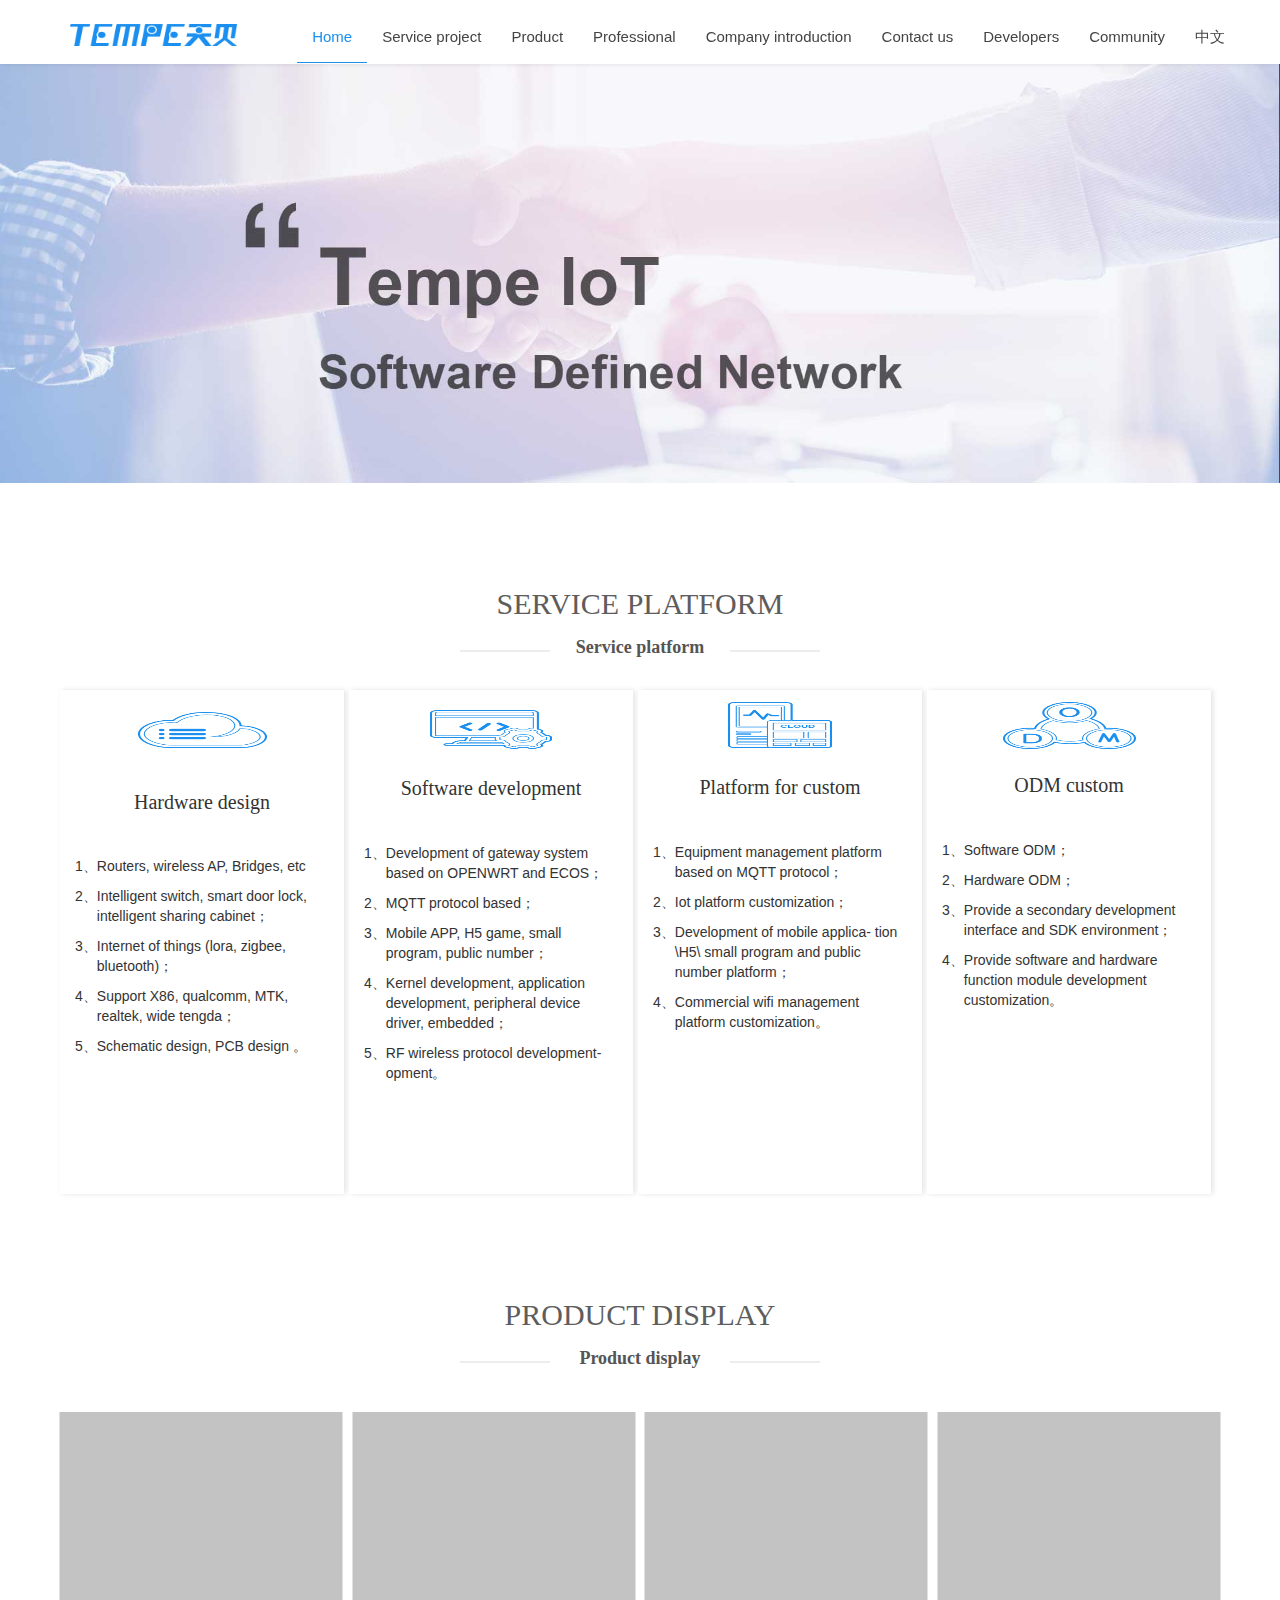
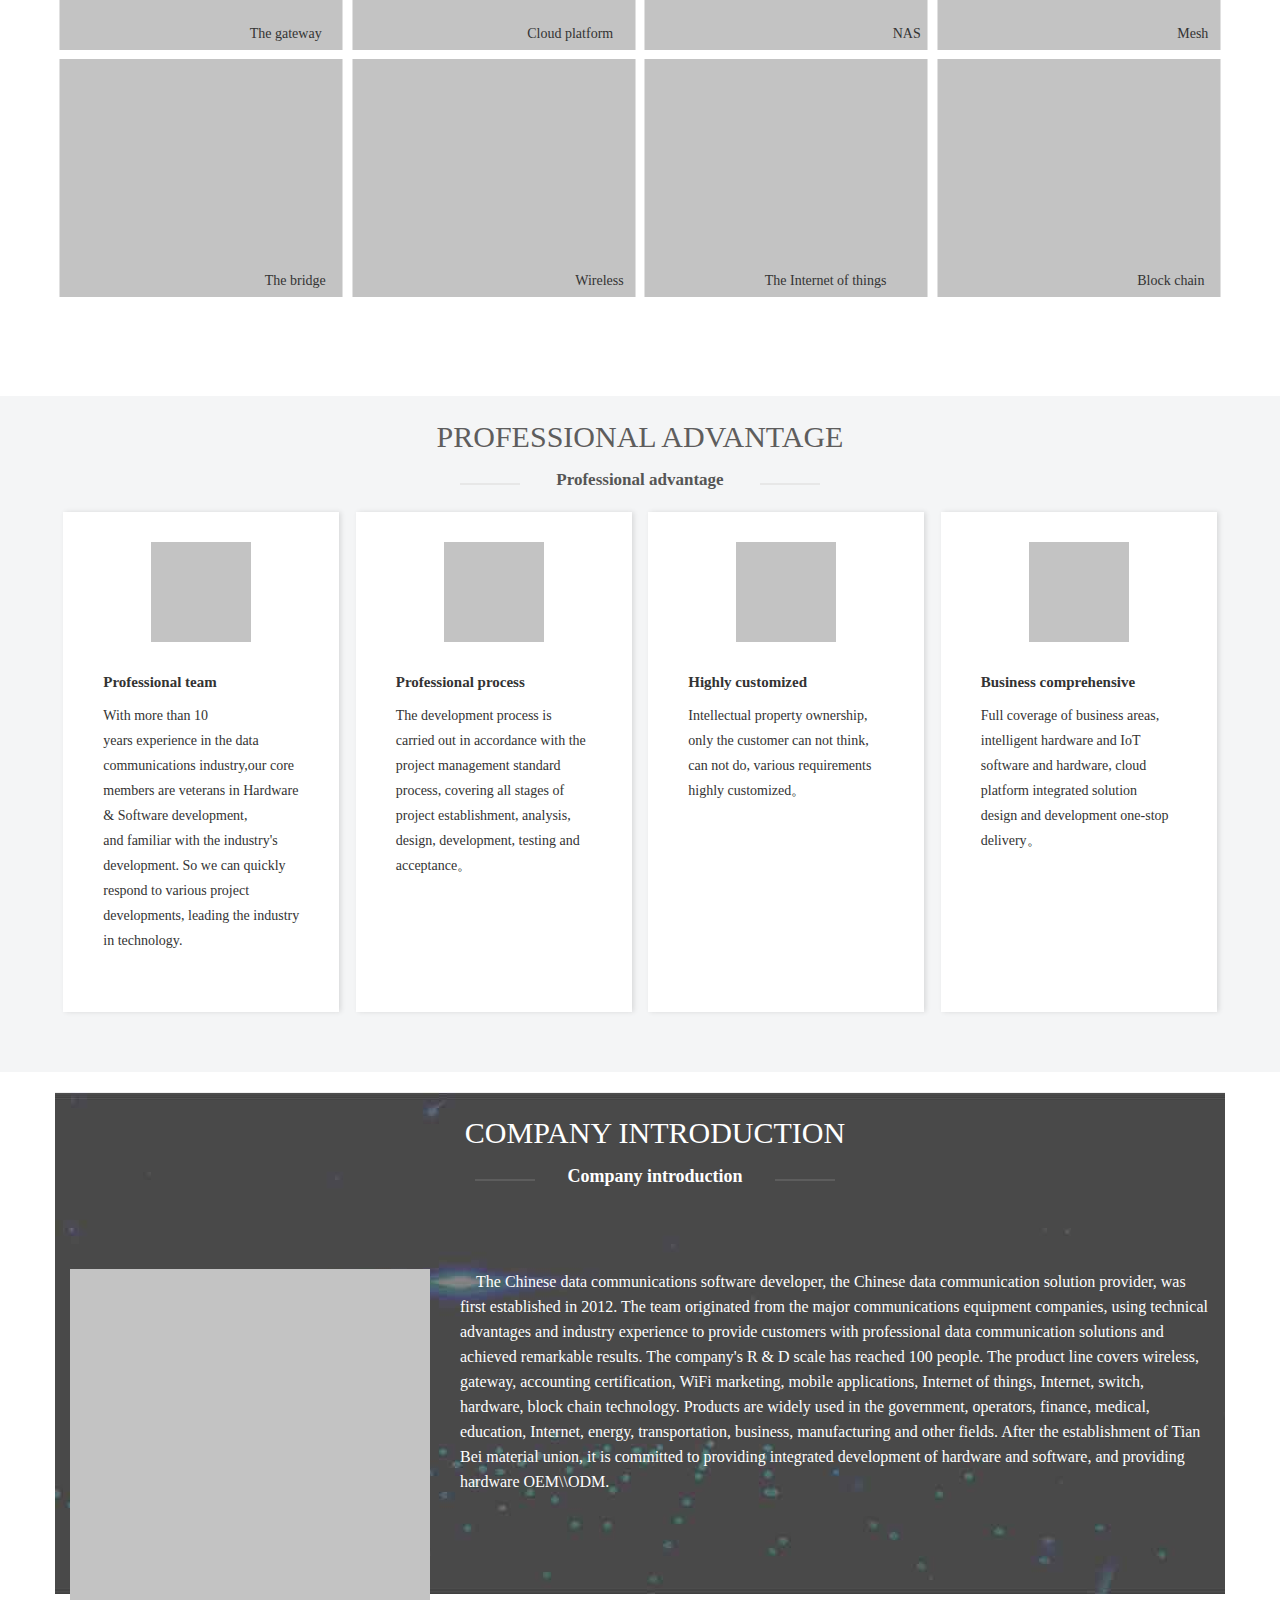
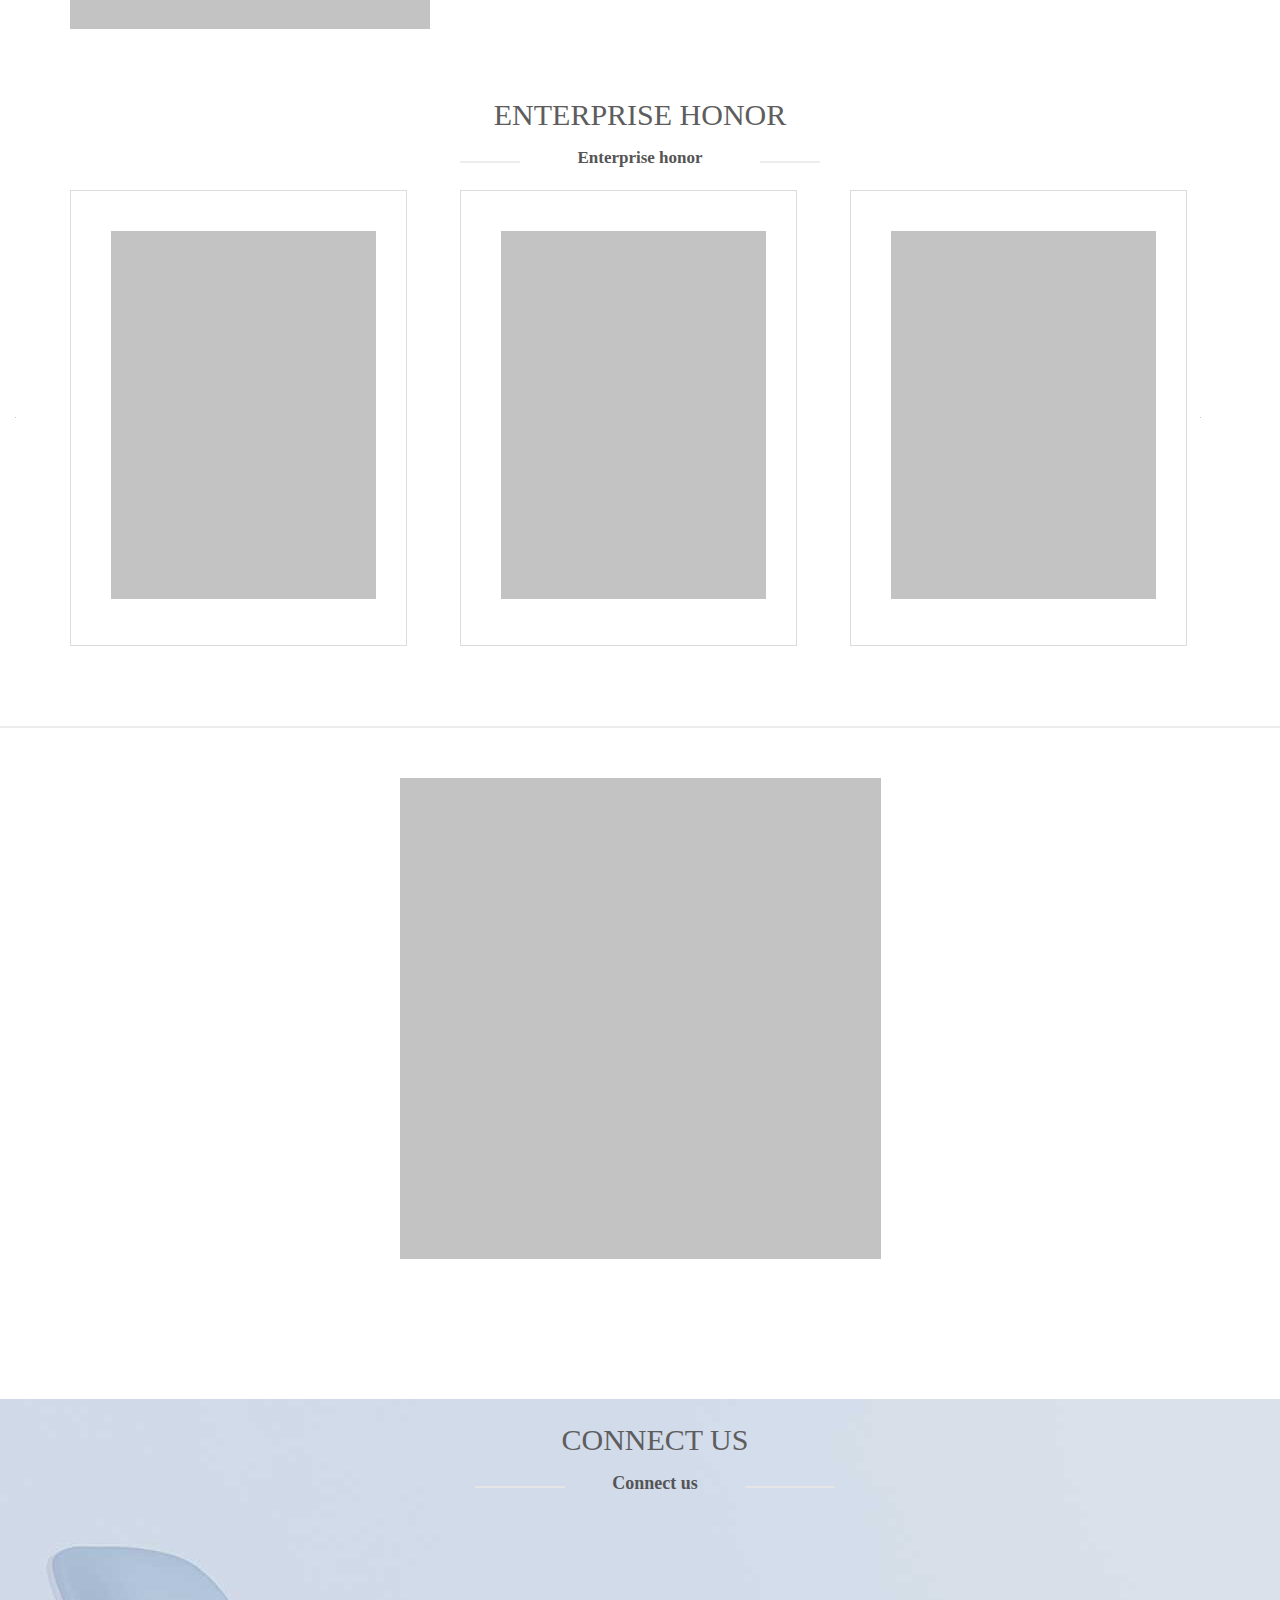
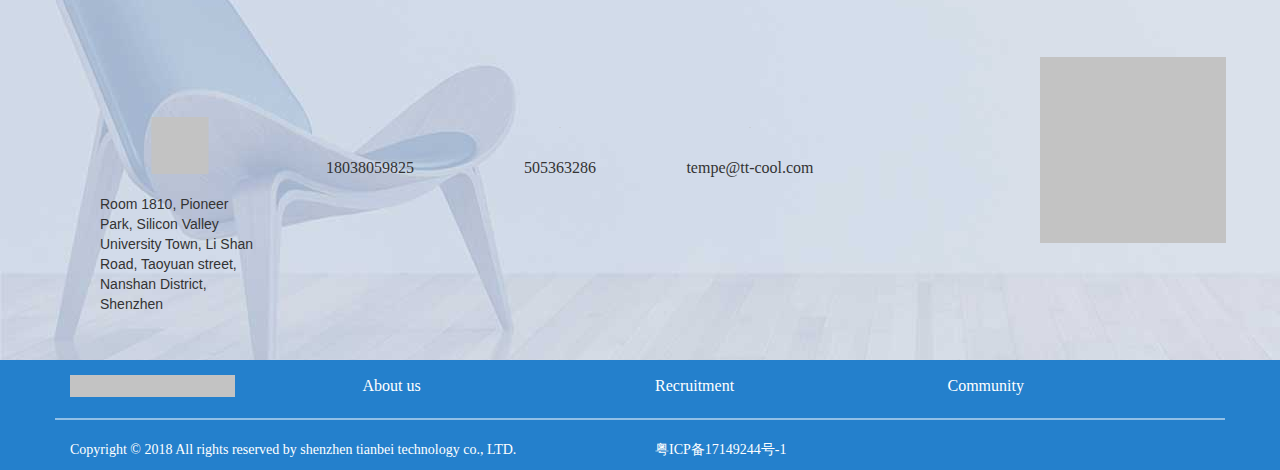
==== commit bea06623: "" ====
--- a/src/homepage/English.html
+++ b/src/homepage/English.html
@@ -8,9 +8,6 @@
     <meta name="viewport" content="width=device-width, initial-scale=1">
     <link rel="stylesheet" type="text/css" media="screen" href="../css/bootstrap.min.css" />
     <link rel="stylesheet" type="text/css" media="screen" href="../css/main.css" />
-    <link rel="stylesheet" type="text/css" media="screen" href="../css/swiper-3.4.2.min.css" />
-    <link rel="stylesheet" type="text/css" media="screen" href="../css/lightgallery.min.css" />
-    <link rel="stylesheet" type="text/css" media="screen" href="../css/lightgallery.css" />
     <!--引用百度地图API-->
     <style type="text/css">
         html,
@@ -39,21 +36,17 @@
 </head>
 
 <body>
-
-    <div class="duo-bg hidden-sm hidden-xs">
-
-    </div>
     <div class="index-background">
         <div class="navbar navbar-fixed-top navbar-inverse p1">
             <div class="container">
                 <div class="row">
-                    <div class="nav-logo col-md-2 col-sm-1  hidden-lg hidden-md" style="margin-top: -30px">
-
-                        <img alt="" width="167px" height="22px" src="../images/tempe-1.png" style="margin-top: 60px;" />
+                    <div class="nav-logo col-md-2 col-sm-1  hidden-lg hidden-md" >
+    
+                        <img alt="" width="167px" height="22px" data-original="../images/tempe-1.png" style="margin-top: 24px;" />
                     </div>
                     <div class="nav-logo col-md-2 col-sm-1  hidden-sm hidden-xs ">
-
-                        <img alt="" width="167px" height="22px" src="../images/tempe-1.png" style="margin-top: 60px;" />
+    
+                        <img alt="" width="167px" height="22px" data-original="../images/tempe-1.png" style="margin-top: 24px;" />
                     </div>
                     <div class="navbar-header">
                         <button type="button" class="navbar-toggle" data-toggle="collapse" data-target="#navBar">
@@ -62,9 +55,9 @@
                             <span class="icon-bar"></span>
                         </button>
                     </div>
-                    <div class="collapse navbar-collapse navbar-right navba col-md-10 hidden-md col-sm-11" style="padding-top: 20px;margin-top: 30px;"
-                        id="navBar">
-                        <ul class="nav navbar-nav hidden-md hidden-sm hidden-lg" role="menu" style="font-size: 10px;">
+                    <div class="collapse navbar-collapse navbar-right navba col-md-10 hidden-md col-sm-11 xs-hd xsd_ds" 
+                        id="navBar" >
+                        <ul class="nav navbar-nav hidden-md hidden-sm hidden-lg" role="menu" style="font-size: 15px;">
                             <li id="b1" class="scroll_top" data-toggle="collapse" data-target="#navBar">
                                 <a href="#">Home</a>
                             </li>
@@ -88,13 +81,11 @@
                                 <a href="#">Contact us</a>
                             </li>
                             <li id="b8" data-target="#navBar" data-toggle="collapse">
-                                <a href="http://tt-cool.com">Community</a>
+                                <a href="http://tt-cool.com/forum/view/home/index.html
+                                "  target="_blank" >Community</a>
                             </li>
                             <li id="b9" data-target="#navBar" data-toggle="collapse">
                                 <a href="index.html">中文 </a>
-                            </li>
-                            <li id="b10" data-target="#navBar" data-toggle="collapse">
-                                <a href="English.html">English </a>
                             </li>
                         </ul>
                         <ul class="nav navbar-nav hidden-xs" role="menu">
@@ -105,7 +96,7 @@
                                 <a href="#" id="bbb2">Service project</a>
                             </li>
                             <li id="bb3" class="dropdown scroll_b">
-                                <a href="# " id="bbb3">
+                                <a href="# " id="bbb3" >
                                     Product
                                 </a>
                             </li>
@@ -124,13 +115,12 @@
                                 <a href="#" id="bbb7">Developers</a>
                             </li>
                             <li id="bb8">
-                                <a href="http://tt-cool.com" id="bbb8">Community</a>
-                            </li>
-                            <span style="position: relative;top: 12px;" id="bb9">
-                                |
-                                <a href="index.html" style="position: relative;top: 1px;color: rgba(68, 68, 68, 1)" id="bbb9"> 中文 </a> /
-                                <a href="English.html" style="position: relative;top: 1px; color: rgba(26, 143, 239, 1)"> English </a>
-                            </span>
+                                <a href="http://tt-cool.com/forum/view/home/index.html
+                                " id="bbb8"  target="_blank" >Community</a>
+                            </li>
+                            <li id="bb9">
+                                <a href="index.html" style="color: rgba(68, 68, 68, 1)" id="bbb9"> 中文 </a>
+                            </li>
                         </ul>
                     </div>
                 </div>
@@ -138,11 +128,11 @@
         </div>
     </div>
     <div id="max_da">
-        <div class="beijin_1 hidden-sm hidden-xs">
-            <img alt="" width="100%" height="100%" src="../images/banner(1).png" />
+        <div class="beijin_1 hidden-sm hidden-xs" style="margin-top:-8px">
+            <img alt="" width="100%" height="100%" data-original="../images/banner(1).jpg" />
         </div>
-        <div class="hidden-md hidden-lg beijin_1">
-            <img alt="" width="100%" height="100%" src="../images/banner(1).png" />
+        <div class="hidden-md hidden-lg beijin_1" style="margin-top:-8px">
+            <img alt="" width="100%" height="100%" data-original="../images/banner(1).jpg" />
         </div>
         <div class="xiang_fuwu a">
             <div class="container hidden-xs hidden-sm">
@@ -155,13 +145,13 @@
                     <div class="col-md-4 "></div>
                     <div class="col-md-4">
                         <div class="col-md-3 col-sm-4 col-xs-4" style="border:0.5px solid rgba(229,229,229,1);opacity: 0.7;">
-
-                        </div>
-                        <div class="col-md-6 col-sm-4 col-xs-4 fuwu_tx1" style="margin-top: -15px;">
-                            service platform
+    
+                        </div>
+                        <div class="col-md-6 col-sm-4 col-xs-4 fuwu_tx1" style="margin-top: -15px;font-weight: 600">
+                            Service platform
                         </div>
                         <div class="col-md-3 col-sm-4 col-xs-4" style="border:0.5px solid rgba(229,229,229,1);opacity: 0.7;">
-
+    
                         </div>
                     </div>
                     <div class="col-md-4"></div>
@@ -170,68 +160,92 @@
             <div class="hidden-lg hidden-md" style="margin-top: -100px;height: 28px">
                 <span style="font-size:20px;
             font-family:MicrosoftYaHei;
-            color:rgba(51,51,51,1);line-height: 60px;margin-left: 20px">service platform</span>
+            color:rgba(51,51,51,1);line-height: 60px;margin-left: 20px;font-weight: 600">Service platform</span>
             </div>
             <div class="container" style="margin-top: 30px">
                 <div class="row">
-                    <div class="col-md-3 col-sm-12 col-xs-12 fuwu_kuang" style="height: 464px">
-                            <div style="text-align:center;">
-                        <img alt="" width="129px" height="87px"  style="margin-top: 51px" src="../images/icon1.png" 
-                        />
+                    <div class="col-md-3 col-sm-12 col-xs-12 fuwu_kuang" style="height: 504px">
+                        <div style="text-align:center;">
+                            <img alt="" width="129px" height="87px" style="margin-top: 51px" data-original="../images/icon1.png" />
                         </div>
                         <div style="margin-top: 40px">
                             <p style="font-family:MicrosoftYaHei;
-                    color:rgba(51,51,51,1);text-align: center;font-size:20px;">hardware design</p>
+                    color:rgba(51,51,51,1);text-align: center;font-size:20px;">Hardware design</p>
                             <ul class="yin-color " style="padding:0;margin-top: 40px;">
                                 <li>1、Routers, wireless AP, Bridges, etc
                                 </li>
-                                <li> 2、Intelligent switch, smart door lock, intelligent sharing cabinet；</li>
-                                <li>3、Internet of things (lora, zigbee, bluetooth)；
+                                <li style="display: flex;">
+                                    <div>2、</div>
+                                    <div>Intelligent switch, smart door lock, intelligent sharing cabinet；</div>
                                 </li>
-                                <li>4、Support X86, qualcomm, MTK, realtek, wide tengda；</li>
+                                <li style="display: flex;">
+                                    <div>3、</div>
+                                    <div>Internet of things (lora, zigbee, bluetooth)；</div>
+                                </li>
+                                <li style="display: flex;">
+                                    <div>4、</div>
+                                    <div>Support X86, qualcomm, MTK, realtek, wide tengda；</div>
+                                </li>
                                 <li>5、Schematic design, PCB design 。
                                 </li>
                             </ul>
                         </div>
                     </div>
-                    <div class="col-md-3 col-sm-12 col-xs-12 fuwu_kuang" style="height: 464px">
-                            <div style="text-align:center;">
-                        <img alt="" width="122px" height="100px" style="margin-top: 51px"  src="../images/icon4.png"
-                        />
+                    <div class="col-md-3 col-sm-12 col-xs-12 fuwu_kuang" style="height: 504px">
+                        <div style="text-align:center;">
+                            <img alt="" width="122px" height="100px" style="margin-top: 51px" data-original="../images/icon4.png" />
                         </div>
                         <div style="margin-top: 40px">
                             <p style="font-family:MicrosoftYaHei;
                         color:rgba(51,51,51,1);text-align: center;margin-top: -15px;font-size:20px;">Software development</p>
                             <ul class="yin-color " style="padding:0;margin-top: 40px;">
-                                <li>1、Development of gateway system based on OPENWRT and ECOS；</li>
+                                <li style="display: flex;">
+                                    <div>1、</div>
+                                    <div>Development of gateway system based on OPENWRT and ECOS；</div>
+                                </li>
                                 <li>2、MQTT protocol based；</li>
-                                <li>3、Mobile APP, H5 game, small program, public number；</li>
-                                <li>4、Kernel development, application development, peripheral device driver, embedded；</li>
-                                <li>5、RF wireless protocol development- opment。
+                                <li style="display: flex;">
+                                    <div>3、</div>
+                                    <div>Mobile APP, H5 game, small program, public number；</div>
+                                </li>
+                                <li style="display: flex;">
+                                    <div>4、</div>
+                                    <div>Kernel development, application development, peripheral device driver, embedded；</div>
+                                </li>
+                                <li style="display: flex;">
+                                    <div>5、</div>
+                                    <div>RF wireless protocol development- opment。</div>
                                 </li>
                             </ul>
                         </div>
                     </div>
-                    <div class="col-md-3 col-sm-12 col-xs-12 fuwu_kuang" style="height: 464px">
-                            <div style="text-align:center;">
-                        <img alt="" width="104px" height="118px" style="margin-top: 31px" src="../images/icon2.png"
-                        />
+                    <div class="col-md-3 col-sm-12 col-xs-12 fuwu_kuang" style="height: 504px">
+                        <div style="text-align:center;">
+                            <img alt="" width="104px" height="118px" style="margin-top: 31px" data-original="../images/icon2.png" />
                         </div>
                         <div style="margin-top: 40px">
                             <p style="font-family:MicrosoftYaHei;
                     color:rgba(51,51,51,1);text-align: center;margin-top: -15px;font-size:20px;">Platform for custom</p>
                             <ul class="yin-color " style="padding:0;margin-top: 40px;">
-                                <li>1、Equipment management platform based on MQTT protocol；</li>
+                                <li style="display: flex">
+                                    <div>1、</div>
+                                    <div>Equipment management platform based on MQTT protocol；</div>
+                                </li>
                                 <li> 2、Iot platform customization；</li>
-                                <li>3、Development of mobile applica- tion \H5\ small program and public number platform；</li>
-                                <li> 4、Commercial wifi management platform customization。</li>
+                                <li style="display: flex">
+                                    <div>3、</div>
+                                    <div>Development of mobile applica- tion \H5\ small program and public number platform；</div>
+                                </li>
+                                <li style="display: flex">
+                                    <div>4、</div>
+                                    <div>Commercial wifi management platform customization。</div>
+                                </li>
                             </ul>
                         </div>
                     </div>
-                    <div class="col-md-3 col-sm-12 col-xs-12 fuwu_kuang" style="height: 464px">
-                            <div style="text-align:center;">
-                        <img alt="" width="133px" height="120px" src="../images/icon3.png" style="margin-top: 31px"
-                        />
+                    <div class="col-md-3 col-sm-12 col-xs-12 fuwu_kuang" style="height: 504px">
+                        <div style="text-align:center;">
+                            <img alt="" width="133px" height="120px" data-original="../images/icon3.png" style="margin-top: 31px" />
                         </div>
                         <div style="margin-top: 40px">
                             <p style="font-family:MicrosoftYaHei;
@@ -239,8 +253,13 @@
                             <ul class="yin-color " style="padding:0;margin-top: 40px;">
                                 <li>1、Software ODM；</li>
                                 <li> 2、Hardware ODM；</li>
-                                <li>3、Provide a secondary development interface and SDK environment；</li>
-                                <li> 4、Provide software and hardware function module development customization。
+                                <li style="display: flex;">
+                                    <div>3、</div>
+                                    <div>Provide a secondary development interface and SDK environment；</div>
+                                </li>
+                                <li style="display: flex;">
+                                    <div>4、</div>
+                                    <div>Provide software and hardware function module development customization。</div>
                                 </li>
                             </ul>
                         </div>
@@ -259,13 +278,13 @@
                     <div class="col-md-4 "></div>
                     <div class="col-md-4">
                         <div class="col-md-3 col-sm-4 col-xs-4" style="border:0.5px solid rgba(229,229,229,1);opacity: 0.7;">
-
-                        </div>
-                        <div class="col-md-6 col-sm-4 col-xs-4 fuwu_tx1" style="margin-top: -15px;">
+    
+                        </div>
+                        <div class="col-md-6 col-sm-4 col-xs-4 fuwu_tx1" style="margin-top: -15px;font-weight: 600">
                             Product display
                         </div>
                         <div class="col-md-3 col-sm-4 col-xs-4" style="border:0.5px solid rgba(229,229,229,1);opacity: 0.7;">
-
+    
                         </div>
                     </div>
                     <div class="col-md-4"></div>
@@ -274,19 +293,19 @@
             <div class="hidden-md hidden-lg" style="margin-top: -100px;height: 58px;border-bottom: 1px solid #ececec;">
                 <span style="font-size:20px;
             font-family:MicrosoftYaHei;
-            color:rgba(51,51,51,1);line-height: 60px;margin-left: 18px
+            color:rgba(51,51,51,1);line-height: 60px;margin-left: 18px;font-weight: 600
             ">Product display</span>
             </div>
             <div class="container hidden-sm hidden-xs" style="margin-top: 30px">
                 <div class="row">
                     <div class="col-md-3 col-sm-12 col-xs-12" id="zhe_1" style="margin-right: 0px">
                         <div class="zhan_border" style=" position: relative; left: 50%;transform: translateX(-50%)">
-                            <img alt="" width="283px" height="238px" src="../images/product2.png" />
+                            <img alt="" width="283px" height="238px" data-original="../images/product2.png" />
                             <div style="position: absolute;left: 190px;top: 212px;
                         font-family:MicrosoftYaHei;
                         ">The gateway</div>
                         </div>
-                        <div class="zheyan" onclick="s1(1)" id="yan_1" style="display: none">
+                        <div class="zheyan" onclick="s1(1,0)" id="yan_1" style="display: none">
                             <img alt="" style="margin-top: 30%;transform:translateY(-30%);margin-left:50%;transform:translateX(-50%)" width="60px" height="60px"
                                 src="../images/jia.png" />
                             <p style="font-size:18px;
@@ -296,12 +315,12 @@
                     </div>
                     <div class="col-md-3 col-sm-12 col-xs-12" id="zhe_2">
                         <div class="zhan_border" style=" position: relative; left: 50%;transform: translateX(-50%)">
-                            <img alt="" width="283px" height="238px" src="../images/product6.png" />
+                            <img alt="" width="283px" height="238px" data-original="../images/product6.png" />
                             <div style="position: absolute;left: 175px;top: 212px;
                         font-family:MicrosoftYaHei;
                         ">Cloud platform</div>
                         </div>
-                        <div class="zheyan" onclick="s1(2)" id="yan_2" style="display: none">
+                        <div class="zheyan" onclick="s1(2,0)" id="yan_2" style="display: none">
                             <img alt="" style="margin-top: 30%;transform:translateY(-30%);margin-left:50%;transform:translateX(-50%)" width="60px" height="60px"
                                 src="../images/jia.png" />
                             <p style="font-size:18px;
@@ -311,12 +330,12 @@
                     </div>
                     <div class="col-md-3 col-sm-12 col-xs-12" id="zhe_3" style="    margin-left: 0px;">
                         <div class="zhan_border" style=" position: relative; left: 50%;transform: translateX(-50%)">
-                            <img alt="" width="283px" height="238px" src="../images/product4.png" />
+                            <img alt="" width="283px" height="238px" data-original="../images/product4.png" />
                             <div style="position: absolute;left: 248px;top: 212px;
                         font-family:MicrosoftYaHei;
                         ">NAS</div>
                         </div>
-                        <div class="zheyan" onclick="s1(3)" id="yan_3" style="display: none">
+                        <div class="zheyan" onclick="s1(3,0)" id="yan_3" style="display: none">
                             <img alt="" style="margin-top: 30%;transform:translateY(-30%);margin-left:50%;transform:translateX(-50%)" width="60px" height="60px"
                                 src="../images/jia.png" />
                             <p style="font-size:18px;
@@ -326,12 +345,12 @@
                     </div>
                     <div class="col-md-3 col-sm-12 col-xs-12" style="    margin-left: 0px;" id="zhe_4">
                         <div class="zhan_border" style=" position: relative; left: 50%;transform: translateX(-50%)">
-                            <img alt="" width="283px" height="238px" src="../images/product8.png" />
+                            <img alt="" width="283px" height="238px" data-original="../images/product8.png" />
                             <div style="position: absolute;left: 240px;top: 212px;
                         font-family:MicrosoftYaHei;
                         ">Mesh</div>
                         </div>
-                        <div class="zheyan" onclick="s1(4)" id="yan_4" style="display: none">
+                        <div class="zheyan" onclick="s1(4,0)" id="yan_4" style="display: none">
                             <img alt="" style="margin-top: 30%;transform:translateY(-30%);margin-left:50%;transform:translateX(-50%)" width="60px" height="60px"
                                 src="../images/jia.png" />
                             <p style="font-size:18px;
@@ -341,61 +360,61 @@
                     </div>
                     <div class="col-md-3 col-sm-12 col-xs-12" style="    margin-left: 0px;" id="zhe_5">
                         <div class="zhan_border" style=" position: relative; left: 50%;transform: translateX(-50%)">
-                            <img alt="" width="283px" height="238px" src="../images/product3.png" />
+                            <img alt="" width="283px" height="238px" data-original="../images/product3.png" />
                             <div style="position: absolute;left: 205px;top: 212px;
                         font-family:MicrosoftYaHei;
                         ">The bridge</div>
                         </div>
-                        <div class="zheyan" onclick="s1(5)" id="yan_5" style="display: none">
+                        <div class="zheyan" onclick="s1(5,0)" id="yan_5" style="display: none">
+                            <img alt="" style="margin-top: 30%;transform:translateY(-30%);margin-left:50%;transform:translateX(-50%)" width="60px" height="60px"
+                               src="../images/jia.png" />
+                            <p style="font-size:18px;
+                        font-family:MicrosoftYaHei;
+                        color:rgba(255,253,253,1);text-align: center;margin-top: 10px">The bridge</p>
+                        </div>
+                    </div>
+                    <div class="col-md-3 col-sm-12 col-xs-12" style="    margin-left: 0px;" id="zhe_6">
+                        <div class="zhan_border" style=" position: relative; left: 50%;transform: translateX(-50%)">
+                            <img alt="" width="283px" height="238px" data-original="../images/product1.png" />
+                            <div style="position: absolute;left: 223px;top: 212px;
+                        font-family:MicrosoftYaHei;
+                        ">Wireless</div>
+                        </div>
+                        <div class="zheyan" onclick="s1(6,0)" id="yan_6" style="display: none">
                             <img alt="" style="margin-top: 30%;transform:translateY(-30%);margin-left:50%;transform:translateX(-50%)" width="60px" height="60px"
                                 src="../images/jia.png" />
                             <p style="font-size:18px;
                         font-family:MicrosoftYaHei;
-                        color:rgba(255,253,253,1);text-align: center;margin-top: 10px">The bridge</p>
-                        </div>
-                    </div>
-                    <div class="col-md-3 col-sm-12 col-xs-12" style="    margin-left: 0px;" id="zhe_6">
+                        color:rgba(255,253,253,1);text-align: center;margin-top: 10px">wireless</p>
+                        </div>
+                    </div>
+                    <div class="col-md-3 col-sm-12 col-xs-12" style="    margin-left: 0px;" id="zhe_7">
                         <div class="zhan_border" style=" position: relative; left: 50%;transform: translateX(-50%)">
-                            <img alt="" width="283px" height="238px" src="../images/product1.png" />
-                            <div style="position: absolute;left: 223px;top: 212px;
-                        font-family:MicrosoftYaHei;
-                        ">wireless</div>
-                        </div>
-                        <div class="zheyan" onclick="s1(6)" id="yan_6" style="display: none">
+                            <img alt="" width="283px" height="238px" data-original="../images/product5.png" />
+                            <div style="position: absolute;left: 120px;top: 212px;
+                        font-family:MicrosoftYaHei;
+                        ">The Internet of things</div>
+                        </div>
+                        <div class="zheyan" onclick="s1(7,0)" id="yan_7" style="display: none">
                             <img alt="" style="margin-top: 30%;transform:translateY(-30%);margin-left:50%;transform:translateX(-50%)" width="60px" height="60px"
                                 src="../images/jia.png" />
                             <p style="font-size:18px;
                         font-family:MicrosoftYaHei;
-                        color:rgba(255,253,253,1);text-align: center;margin-top: 10px">wireless</p>
-                        </div>
-                    </div>
-                    <div class="col-md-3 col-sm-12 col-xs-12" style="    margin-left: 0px;" id="zhe_7">
+                        color:rgba(255,253,253,1);text-align: center;margin-top: 10px">The Internet of things</p>
+                        </div>
+                    </div>
+                    <div class="col-md-3 col-sm-12 col-xs-12" style="    margin-left: 0px;" id="zhe_8">
                         <div class="zhan_border" style=" position: relative; left: 50%;transform: translateX(-50%)">
-                            <img alt="" width="283px" height="238px" src="../images/product5.png" />
-                            <div style="position: absolute;left: 131px;top: 212px;
-                        font-family:MicrosoftYaHei;
-                        ">The Internet of things</div>
-                        </div>
-                        <div class="zheyan" onclick="s1(7)" id="yan_7" style="display: none">
+                            <img alt="" width="283px" height="238px" data-original="../images/product7.png" />
+                            <div style="position: absolute;left: 200px;top: 212px;
+                        font-family:MicrosoftYaHei;
+                        ">Block chain</div>
+                        </div>
+                        <div class="zheyan" onclick="s1(8,0)" id="yan_8" style="display: none">
                             <img alt="" style="margin-top: 30%;transform:translateY(-30%);margin-left:50%;transform:translateX(-50%)" width="60px" height="60px"
                                 src="../images/jia.png" />
                             <p style="font-size:18px;
                         font-family:MicrosoftYaHei;
-                        color:rgba(255,253,253,1);text-align: center;margin-top: 10px">The Internet of things</p>
-                        </div>
-                    </div>
-                    <div class="col-md-3 col-sm-12 col-xs-12" style="    margin-left: 0px;" id="zhe_8">
-                        <div class="zhan_border" style=" position: relative; left: 50%;transform: translateX(-50%)">
-                            <img alt="" width="283px" height="238px" src="../images/product7.png" />
-                            <div style="position: absolute;left: 200px;top: 212px;
-                        font-family:MicrosoftYaHei;
-                        ">Block chain</div>
-                        </div>
-                        <div class="zheyan" onclick="s1(8)" id="yan_8" style="display: none">
-                            <img alt="" style="margin-top: 30%;transform:translateY(-30%);margin-left:50%;transform:translateX(-50%)" width="60px" height="60px"
-                                src="../images/jia.png" />
-                            <p style="font-size:18px;
-                        font-family:MicrosoftYaHei;
                         color:rgba(255,253,253,1);text-align: center;margin-top: 10px">Block chain</p>
                         </div>
                     </div>
@@ -403,53 +422,53 @@
             </div>
             <div class="hidden-lg hidden-md">
                 <div class="flex_disp">
-                    <div class="flex_1" onclick="myModal2(1)">
-                        <img src="../images/product1shou.png" alt="">
+                    <div class="flex_1" onclick="myModal2(1,0)">
+                        <img data-original="../images/product1shou.png" alt="">
                         <p style="text-align: center;margin-top: 10px;font-family:MicrosoftYaHei;
                     color:rgba(85,85,85,1);">Mesh</p>
                     </div>
-                    <div class="flex_1" onclick="myModal2(2)">
-                        <img src="../images/product2shou.png" alt="">
+                    <div class="flex_1" onclick="myModal2(2,0)">
+                        <img data-original="../images/product2shou.png" alt="">
                         <p style="text-align: center;margin-top: 10px;font-family:MicrosoftYaHei;
                     color:rgba(85,85,85,1);">Cloud platform</p>
                     </div>
-                    <div class="flex_1" onclick="myModal2(3)">
-                        <img src="../images/product3shou.png" alt="">
+                    <div class="flex_1" onclick="myModal2(3,0)">
+                        <img data-original="../images/product3shou.png" alt="">
                         <p style="text-align: center;margin-top: 10px;font-family:MicrosoftYaHei;
                         color:rgba(85,85,85,1);">NAS</p>
                     </div>
                 </div>
                 <div style="display: flex;text-align: center;">
-                    <div class="flex_1" onclick="myModal2(4)">
-                        <img src="../images/product4shou.png" alt="">
+                    <div class="flex_1" onclick="myModal2(4,0)">
+                        <img data-original="../images/product4shou.png" alt="">
                         <p style="text-align: center;margin-top: 10px;font-family:MicrosoftYaHei;
                         color:rgba(85,85,85,1);">The bridge</p>
                     </div>
-                    <div class="flex_1" onclick="myModal2(5)">
-                        <img src="../images/product5shou.png" alt="">
+                    <div class="flex_1" onclick="myModal2(5,0)">
+                        <img data-original="../images/product5shou.png" alt="">
                         <p style="text-align: center;margin-top: 10px;font-family:MicrosoftYaHei;
-                        color:rgba(85,85,85,1);">wireless</p>
-                    </div>
-                    <div class="flex_1" onclick="myModal2(6)">
-                        <img src="../images/product6shou.png" alt="">
+                        color:rgba(85,85,85,1);">Wireless</p>
+                    </div>
+                    <div class="flex_1" onclick="myModal2(6,0)">
+                        <img data-original="../images/product6shou.png" alt="">
                         <p style="text-align: center;margin-top: 10px;font-family:MicrosoftYaHei;
                             color:rgba(85,85,85,1);">The gateway</p>
                     </div>
                 </div>
                 <div style="display: flex;text-align: center">
-                    <div class="flex_1" onclick="myModal2(7)">
-                            <img src="../images/product7.png" width="115px" height="78px" alt="">
+                    <div class="flex_1" onclick="myModal2(7,0)">
+                        <img data-original="../images/product7.png" width="115px" height="78px" alt="">
                         <p style="text-align: center;margin-top: 10px;;
                         font-family:MicrosoftYaHei;
                         color:rgba(85,85,85,1);">Block chain</p>
                     </div>
-                    <div class="flex_1" onclick="myModal2(8)">
-                        <img src="../images/product8shou.png" alt="">
+                    <div class="flex_1" onclick="myModal2(8,0)">
+                        <img data-original="../images/product8shou.png" alt="">
                         <p style="text-align: center;margin-top: 10px;font-family:MicrosoftYaHei;
                         color:rgba(85,85,85,1);">The Internet of things</p>
                     </div>
                     <div class="flex_1">
-
+    
                     </div>
                 </div>
             </div>
@@ -457,25 +476,29 @@
         <div class="modal fade bs-example-modal-lg" tabindex="-1" role="dialog" id="myModal" aria-labelledby="myLargeModalLabel">
             <div class="modal-dialog modal-lg" role="document" style="margin-top:100px;width: 1198px;height:650px">
                 <div class="modal-content">
-                    <img onclick="myModal()" src="../images/icon@3x.png" alt="" style="margin-left: 88.5%">
-                    <div style="margin-top: -140px">
-                        <div style="text-align: center;font-size:18px;
-               font-family:MicrosoftYaHei;
-               color:rgba(17,6,6,1);padding:20px 0;" id="model_title">
-                            网关
-                        </div>
-                        <img width="574px" id="img_yan7" height="464px" src="../images/product7-big.png" alt="" style="position: relative; left: 50%;transform:translateX(-50%);display: none">
-                        <img width="574px" id="img_yan6" height="464px" src="../images/product5-big.png" alt="" style="position: relative; left: 50%;transform:translateX(-50%);display: none">
-                        <img width="574px" id="img_yan5" height="464px" src="../images/product1-big.png" alt="" style="position: relative; left: 50%;transform:translateX(-50%);display: none">
-                        <img width="574px" id="img_yan4" height="464px" src="../images/product3-big.png" alt="" style="position: relative; left: 50%;transform:translateX(-50%);display: none">
-                        <img width="574px" id="img_yan" height="464px" src="../images/product2-big.png" alt="" style="position: relative; left: 50%;transform:translateX(-50%);display: none">
-                        <img width="638px" id="img_yan1" height="436px" src="../images/product6-big.png" alt="" style="position: relative; left: 50%;transform:translateX(-50%);display: none">
-                        <img width="574px" id="img_yan2" height="464px" src="../images/product4-big.png" alt="" style="position: relative; left: 50%;transform:translateX(-50%);display: none">
-                        <img width="574px" id="img_yan3" height="464px" src="../images/product8-big.png" alt="" style="position: relative; left: 50%;transform:translateX(-50%);display: none">
-                        <p style="font-size:18px;
-                font-family:MicrosoftYaHei;
-                color:rgba(17,6,6,1);padding:20px 320px" id="model_foot">
-                        </p>
+                    <div class="modal-header">
+                        <button type="button" class="close" data-dismiss="modal" aria-label="Close">
+                            <span aria-hidden="true">&times;</span>
+                        </button>
+                        <h4 class="modal-title" id="model_title" style="text-align: center;font-weight: 600">
+    
+                        </h4>
+                    </div>
+                    <div class="modal-body">
+                        <div>
+                            <img width="574px" id="img_yan7" height="464px" src="../images/product7-big.png" alt="" style="position: relative; left: 50%;transform:translateX(-50%);display: none">
+                            <img width="574px" id="img_yan6" height="464px" src="../images/product5-big.png" alt="" style="position: relative; left: 50%;transform:translateX(-50%);display: none">
+                            <img width="574px" id="img_yan5" height="464px" src="../images/product1-big.png" alt="" style="position: relative; left: 50%;transform:translateX(-50%);display: none">
+                            <img width="574px" id="img_yan4" height="464px" src="../images/product3-big.png" alt="" style="position: relative; left: 50%;transform:translateX(-50%);display: none">
+                            <img width="574px" id="img_yan" height="464px" src="../images/product2-big.png" alt="" style="position: relative; left: 50%;transform:translateX(-50%);display: none">
+                            <img width="638px" id="img_yan1" height="436px" src="../images/product6-big.png" alt="" style="position: relative; left: 50%;transform:translateX(-50%);display: none">
+                            <img width="574px" id="img_yan2" height="464px" src="../images/product4-big.png" alt="" style="position: relative; left: 50%;transform:translateX(-50%);display: none">
+                            <img width="574px" id="img_yan3" height="464px" src="../images/product8-big.png" alt="" style="position: relative; left: 50%;transform:translateX(-50%);display: none">
+                            <p style="font-size:18px;
+                                                     font-family:MicrosoftYaHei;
+                                                     color:rgba(17,6,6,1);padding:20px 320px" id="model_foot">
+                            </p>
+                        </div>
                     </div>
                 </div>
             </div>
@@ -483,19 +506,24 @@
         <div class="modal fade bs-example-modal-lg" tabindex="-1" role="dialog" id="myModal2" aria-labelledby="myLargeModalLabel">
             <div class="modal-dialog modal-lg" role="document" style="margin-top:100px;width: 100%;height:180px">
                 <div class="modal-content" style="margin-right: 19px">
-                    <img onclick="hidden_myModal2()" src="../images/icon.png" style="margin-left: 87%;" alt="">
-                    <div style="text-align: center;font-size:18px;
-                   font-family:MicrosoftYaHei;
-                   color:rgba(17,6,6,1);padding:20px 0;" id="model_title2">
-                    </div>
-                    <div style="text-align: center">
-                        <img id="myModal2_img" alt="">
-                    </div>
-                    <p style="font-size:18px;
-                    font-family:MicrosoftYaHei;
-                    color:rgba(17,6,6,1);padding:20px 30px" id="model_foot2">
-
-                    </p>
+                    <div class="modal-header">
+                        <button type="button" class="close" data-dismiss="modal" aria-label="Close">
+                            <span aria-hidden="true">&times;</span>
+                        </button>
+                        <h4 class="modal-title" id="model_title2" style="text-align: center;font-weight: 600">
+    
+                        </h4>
+                    </div>
+                    <div class="modal-body">
+                        <div style="text-align: center">
+                            <img id="myModal2_img" alt="">
+                        </div>
+                        <p style="font-size:15px;
+                                    font-family:MicrosoftYaHei;line-height: 25px;
+                                    color:rgba(17,6,6,1);padding:20px 30px" id="model_foot2">
+    
+                        </p>
+                    </div>
                 </div>
             </div>
         </div>
@@ -509,14 +537,14 @@
                 <div class="row">
                     <div class="col-md-4 "></div>
                     <div class="col-md-4">
-                        <div class="col-md-2 col-sm-4 col-xs-4" style="border:0.5px solid rgba(229,229,229,1);opacity: 0.7;">
-
-                        </div>
-                        <div class="col-md-8 col-sm-4 col-xs-4 fuwu_tx1" style="margin-top: -15px;">
+                        <div class="col-md-2 col-sm-4 col-xs-4" style="border:0.5px solid rgba(229,229,229,1);opacity: 0.9;">
+    
+                        </div>
+                        <div class="col-md-8 col-sm-4 col-xs-4 fuwu_tx1" style="margin-top: -15px;font-weight: 600;font-size: 17px">
                             Professional advantage
                         </div>
-                        <div class="col-md-2 col-sm-4 col-xs-4" style="border:0.5px solid rgba(229,229,229,1);opacity: 0.7;">
-
+                        <div class="col-md-2 col-sm-4 col-xs-4" style="border:0.5px solid rgba(229,229,229,1); opacity: 0.9;">
+    
                         </div>
                     </div>
                     <div class="col-md-4"></div>
@@ -526,69 +554,65 @@
                 <div style="border:1px solid #ececec;background: #fff;height: 58px">
                     <span style="line-height: 60px;font-size:20px;margin-left: 10px;
                 font-family:MicrosoftYaHei;
-                color:rgba(51,51,51,1);">Professional advantage</span>
+                color:rgba(51,51,51,1);font-weight: 600">Professional advantage</span>
                 </div>
             </div>
             <div class="container hidden-sm hidden-xs" style="margin-top: 20px">
                 <div class="row">
                     <div class="col-md-3 col-sm-12 col-xs-12">
-                        <div class="zhuan_x"   id="zhuan1" style=" position: relative; left: 50%;transform: translateX(-50%);height: 486px">
-
-                            <img id="zhuan_img" width="100px" height="100px" src="../images/professional6.png" alt="" style="position: relative;left: 50%;  transform: translateX(-50%);top:30px">
+                        <div class="zhuan_x" id="zhuan1" style=" position: relative; left: 50%;transform: translateX(-50%);height: 500px">
+    
+                            <img id="zhuan_img" width="100px" height="100px" data-original="../images/professional6.png" alt="" style="position: relative;left: 50%;  transform: translateX(-50%);top:30px">
                             <img id="zhuan_img1" width="100px" height="100px" src="../images/professional2.png" alt="" style="position: relative;left: 50%;  transform: translateX(-50%);top:30px;display:none">
                             <div style="padding:0 40px;margin-top: 60px" id="zhuan_color">
                                 <p style="font-family:MicrosoftYaHei;
                                 color:rgba(51,51,51,1);font-size: 15px;font-weight: 600">Professional team
                                 </p>
                                 <p style="font-family:MicrosoftYaHei;
-                                color:rgba(51,51,51,1);line-height: 25px">&nbsp;&nbsp;&nbsp;&nbsp;The core members of the team come from well-known enterprises in shenzhen, such as huawei,
-                                    tencent, deep trust, tenda, etc, with over 10 years' experience in software and hardware
-                                    development.
+                                color:rgba(51,51,51,1);line-height: 25px">With more than 10 years experience in the data communications industry,our core members are veterans in Hardware & Software development, and familiar with the industry's development. So we can quickly respond to various project developments, leading the industry in technology.
                                 </p>
                             </div>
                         </div>
                     </div>
                     <div class="col-md-3 col-sm-12 col-xs-12">
-                        <div class="zhuan_x" id="zhuan2" style=" position: relative; left: 50%;transform: translateX(-50%);height: 486px">
-                            <img id="zhuan_img_1" width="100px" height="100px" src="../images/professional1.png" alt="" style="position: relative;left: 50%;  transform: translateX(-50%);top:30px">
+                        <div class="zhuan_x" id="zhuan2" style=" position: relative; left: 50%;transform: translateX(-50%);height: 500px">
+                            <img id="zhuan_img_1" width="100px" height="100px" data-original="../images/professional1.png" alt="" style="position: relative;left: 50%;  transform: translateX(-50%);top:30px">
                             <img id="zhuan_img_1s" width="100px" height="100px" src="../images/professional5.png" alt="" style="position: relative;left: 50%;  transform: translateX(-50%);top:30px;display:none">
                             <div style="padding:0 40px;margin-top: 60px;" id="zhuan_color1">
                                 <p style="font-family:MicrosoftYaHei;
                                 color:rgba(51,51,51,1);font-size: 15px;font-weight: 600">Professional process
                                 </p>
                                 <p style="font-family:MicrosoftYaHei;
-                                color:rgba(51,51,51,1);line-height: 25px">&nbsp;&nbsp;&nbsp;&nbsp;The development process is carried out in accordance with the project management standard
-                                    process, and covers all stages from project approval, analysis, design, development,
-                                    testing and acceptance.</p>
+                                color:rgba(51,51,51,1);line-height: 25px">The development process is carried out in accordance with the project management standard process, covering all stages of project establishment, analysis, design, development, testing and acceptance。</p>
                             </div>
                         </div>
                     </div>
                     <div class="col-md-3 col-sm-12 col-xs-12">
-                        <div class="zhuan_x" id="zhuan3" style=" position: relative; left: 50%;transform: translateX(-50%);height: 486px">
-                            <img id="zhuan_img_2" width="100px" height="100px" src="../images/professional3.png" alt="" style="position: relative;left: 50%;  transform: translateX(-50%);top:30px;">
+                        <div class="zhuan_x" id="zhuan3" style=" position: relative; left: 50%;transform: translateX(-50%);height: 500px">
+                            <img id="zhuan_img_2" width="100px" height="100px" data-original="../images/professional3.png" alt="" style="position: relative;left: 50%;  transform: translateX(-50%);top:30px;">
                             <img id="zhuan_img_2s" width="100px" height="100px" src="../images/professional7.png" alt="" style="position: relative;left: 50%;  transform: translateX(-50%);top:30px;display:none">
                             <div style="padding:0 40px;margin-top: 60px" id="zhuan_color2">
                                 <p style="font-family:MicrosoftYaHei;
                                 color:rgba(51,51,51,1);font-size: 15px;font-weight: 600">Highly customized
                                 </p>
                                 <p style="font-family:MicrosoftYaHei;
-                                color:rgba(51,51,51,1);line-height: 25px">&nbsp;&nbsp;&nbsp;&nbsp;Intellectual property ownership, only the customer can not think, can not do, various requirements
-                                    highly customized。
+                                color:rgba(51,51,51,1);line-height: 25px">Intellectual property ownership, only the customer can not think,
+                                    can not do, various requirements highly customized。
                                 </p>
                             </div>
                         </div>
                     </div>
                     <div class="col-md-3 col-sm-12 col-xs-12">
-                        <div class="zhuan_x" id="zhuan4" style=" position: relative; left: 50%;transform: translateX(-50%);height: 486px">
-                            <img id="zhuan_img_3" width="100px" height="100px" src="../images/professional4.png" alt="" style="position: relative;left: 50%;  transform: translateX(-50%);top:30px;">
+                        <div class="zhuan_x" id="zhuan4" style=" position: relative; left: 50%;transform: translateX(-50%);height: 500px">
+                            <img id="zhuan_img_3" width="100px" height="100px" data-original="../images/professional4.png" alt="" style="position: relative;left: 50%;  transform: translateX(-50%);top:30px;">
                             <img id="zhuan_img_3s" width="100px" height="100px" src="../images/professional8.png" alt="" style="position: relative;left: 50%;  transform: translateX(-50%);top:30px;display:none">
                             <div style="padding:0 40px;margin-top: 60px" id="zhuan_color3">
                                 <p style="font-family:MicrosoftYaHei;
                                 color:rgba(51,51,51,1);font-size: 15px;font-weight: 600">Business comprehensive
                                 </p>
                                 <p style="font-family:MicrosoftYaHei;
-                                color:rgba(51,51,51,1);line-height: 25px">&nbsp;&nbsp;&nbsp;&nbsp;Full coverage of business areas, intelligent hardware and IoT software and hardware, cloud
-                                    platform integrated solution design and development one-stop delivery。
+                                color:rgba(51,51,51,1);line-height: 25px">Full coverage of business areas, intelligent hardware and IoT software
+                                    and hardware, cloud platform integrated solution design and development one-stop delivery。
                                 </p>
                             </div>
                         </div>
@@ -597,637 +621,748 @@
             </div>
             <div class="flex_zhuan hidden-lg hidden-md">
                 <div class="flex_zhuan_1">
-                    <div class="flex_zhuan_border" style="height: 455px">
+                    <div class="flex_zhuan_border sd_px">
                         <div class="flex_zhuan_img">
-                            <img src="../images/teamshou.png" alt="">
+                            <img data-original="../images/teamshou.png" alt="">
                         </div>
                         <p style="text-align: center;font-family:MicrosoftYaHei;
                             color:rgba(51,51,51,1);font-weight: 600">Professional team</p>
                         <p style="padding:0 15px;font-family:MicrosoftYaHei;
-                            color:rgba(85,85,85,1);line-height: 25px">&nbsp;&nbsp;&nbsp;&nbsp;he core members of the team come from well-known enterprises in shenzhen, such as huawei, tencent,
-                            deep trust, tenda, etc, with over 10 years' experience in software and hardware development.</p>
+                            color:rgba(85,85,85,1);line-height: 25px">With more than 10 years experience in the data communications industry,our core members are veterans in Hardware & Software development, and familiar with the industry's development. So we can quickly respond to various project developments, leading the industry in technology.
+                        </p>
                     </div>
                 </div>
                 <div class="flex_zhuan_2">
-                    <div class="flex_zhuan_border" style="height: 455px">
+                    <div class="flex_zhuan_border sd_px">
                         <div class="flex_zhuan_img">
-                            <img src="../images/processshou.png" alt="">
+                            <img data-original="../images/processshou.png" alt="">
                         </div>
                         <p style="text-align: center;font-family:MicrosoftYaHei;
                             color:rgba(51,51,51,1);font-weight: 600">Professional process</p>
                         <p style="padding:0 15px;font-family:MicrosoftYaHei;
-                            color:rgba(85,85,85,1);line-height: 25px">&nbsp;&nbsp;&nbsp;&nbsp;The development process is carried out in accordance with the project management standard process,
-                            and covers all stages from project approval, analysis, design, development, testing and acceptance.</p>
+                            color:rgba(85,85,85,1);line-height: 25px;">The development process is carried out in accordance with the project management standard process, covering all stages of project establishment, analysis, design, development, testing and acceptance。</p>
                     </div>
                 </div>
             </div>
             <div class="flex_zhuan  hidden-lg hidden-md" style="margin-top: 20px;">
                 <div class="flex_zhuan_1">
-                    <div class="flex_zhuan_border" style="height: 445px">
+                    <div class="flex_zhuan_border sd_px">
                         <div class="flex_zhuan_img">
-                            <img src="../images/customshou.png" alt="">
+                            <img data-original="../images/customshou.png" alt="">
                         </div>
                         <p style="text-align: center;font-family:MicrosoftYaHei;
                                 color:rgba(51,51,51,1);font-weight: 600">Highly customized</p>
                         <p style="padding:0 15px;font-family:MicrosoftYaHei;
-                                color:rgba(85,85,85,1);line-height: 25px">&nbsp;&nbsp;&nbsp;&nbsp;Intellectual property ownership, only the customer can not think, can not do, various requirements
-                            highly customized。</p>
+                                color:rgba(85,85,85,1);line-height: 25px">Intellectual property ownership, only the customer can not think, can not
+                            do, various requirements highly customized。</p>
                     </div>
                 </div>
                 <div class="flex_zhuan_2">
-                    <div class="flex_zhuan_border">
-                        <div class="flex_zhuan_border" style="height: 445px">
+                    <div class="">
+                        <div class="flex_zhuan_border sd_px">
                             <div class="flex_zhuan_img">
-                                <img src="../images/businessshou.png" alt="">
+                                <img data-original="../images/businessshou.png" alt="">
                             </div>
                             <p style="text-align: center;font-family:MicrosoftYaHei;
                                 color:rgba(51,51,51,1);font-weight: 600">Business comprehensive</p>
                             <p style="padding:0 15px;font-family:MicrosoftYaHei;
-                                color:rgba(85,85,85,1);line-height: 25px">&nbsp;&nbsp;&nbsp;&nbsp;Full coverage of business areas, intelligent hardware and IoT software and hardware, cloud platform
-                                integrated solution design and development one-stop delivery。</p>
+                                color:rgba(85,85,85,1);line-height: 25px">Full coverage of business areas, intelligent hardware and IoT software
+                                and hardware, cloud platform integrated solution design and development one-stop delivery。</p>
                         </div>
                     </div>
                 </div>
             </div>
             <div style="margin-top: 5px;" class="hidden-lg hidden-md">
-                    &nbsp;
-                </div>
+                &nbsp;
+            </div>
         </div>
-            <div class="xiang_fuwu  d" style="margin-top: 20px">
-                <div class="container hidden-sm hidden-xs" style="background: url('../images/bj.png') no-repeat;height: 502px">
-                    <div class="container hidden-sm hidden-xs">
-                        <div class="fuwu_tx" style="color:#fff;padding-top: 20px">
-                            COMPANY INTRODUCTION
-                        </div>
-                    </div>
-                    <div class="container hidden-sm hidden-xs" style="margin-top: 24px">
-                        <div class="row">
-                            <div class="col-md-4 "></div>
-                            <div class="col-md-4">
-                                <div class="col-md-2 col-sm-4 col-xs-4" style="border:0.5px solid rgba(229,229,229,1);opacity: 0.7;">
-
-                                </div>
-                                <div class="col-md-8 col-sm-4 col-xs-4 fuwu_tx1" style="margin-top: -15px;color:#fff">
-                                    Company introduction
-                                </div>
-                                <div class="col-md-2 col-sm-4 col-xs-4" style="border:0.5px solid rgba(229,229,229,1);opacity: 0.7;">
-
-                                </div>
-                            </div>
-                            <div class="col-md-4"></div>
-                        </div>
-                    </div>
-                    <div class="hidden-xs hidden-sm">
-                        <div class="row">
-                            <div style="margin-top: 80px;padding:0">
-                                <div class="col-md-4">
-                                    <img width="100%" height="100%" src="../images/company.png" alt="">
-                                </div>
-                                <div class="col-md-8">
-                                    <span style="font-size:16px;
-                            font-family:MicrosoftYaHei;
-                            color:rgba(254,254,254,1);
-                            line-height:25px;">
-                                        &nbsp;&nbsp;&nbsp;&nbsp; Data communication software developers in China, a data communications solution provider in China, the team was established
-                                        in 2012, the earliest start-up team members from each big telecommunication equipment
-                                        company, take advantage of technology and industry experience, providing customers
-                                        with professional data communications solutions, and remarkable achievements. In
-                                        order to better development, the day Mr Union formally founded in April 2017, the
-                                        company research and development scale of up to 100 people, product line covers wireless,
-                                        gateway, accounting certification, wifi marketing, mobile applications, the Internet
-                                        of things, Internet, switches, hardware, block chain technology. The products are
-                                        widely distributed in government, operator, finance, healthcare, education, Internet,
-                                        energy, transportation, commerce, manufacturing, etc. After the official establishment
-                                        of the tmall.com, the policy of software integration solution was confirmed, and
-                                        hardware OEM\ODM was provided.
-                                    </span>
-                                </div>
-                            </div>
-                        </div>
-                    </div>
-                </div>
-                <div class="hidden-lg hidden-md" style="background: url('../images/Introductionshou.png') ;">
-                    <p style="font-size:20px;
-            font-family:MicrosoftYaHei;
-            color:rgba(254,254,254,1);margin-left: 19px;padding-top: 25px"> Company introduction</p>
-                    <p style="font-size:15px;
-            font-family:MicrosoftYaHei;
-            color:rgba(254,254,254,1);line-height: 25px;padding:10px 30px">
-                        &nbsp;&nbsp;&nbsp;Data communication software developers in China, a data communications solution provider in China, the
-                        team was established in 2012, the earliest start-up team members from each big telecommunication
-                        equipment company, take advantage of technology and industry experience, providing customers with
-                        professional data communications solutions, and remarkable achievements. In order to better development,
-                        the day Mr Union formally founded in April 2017, the company research and development scale of up
-                        to 100 people, product line covers wireless, gateway, accounting certification, wifi marketing, mobile
-                        applications, the Internet of things, Internet, switches, hardware, block chain technology. The products
-                        are widely distributed in government, operator, finance, healthcare, education, Internet, energy,
-                        transportation, commerce, manufacturing, etc. After the official establishment of the tmall.com,
-                        the policy of software integration solution was confirmed, and hardware OEM\ODM was provided。
-                    </p>
-                </div>
-            </div>
-            <div class="xiang_fuwu ">
-                <div class="container hidden-xs hidden-sm">
-                    <div class="fuwu_tx">
-                        ENTERPRISE HONOR
-                    </div>
-                </div>
-                <div class="container hidden-xs hidden-sm" style="margin-top: 24px">
-                    <div class="row">
-                        <div class="col-md-4 "></div>
-                        <div class="col-md-4">
-                            <div class="col-md-3 col-sm-4 col-xs-4" style="border:0.5px solid rgba(229,229,229,1);opacity: 0.7;">
-
-                            </div>
-                            <div class="col-md-6 col-sm-4 col-xs-4 fuwu_tx1" style="margin-top: -15px;color:#555">
-                                Enterprise honor
-                            </div>
-                            <div class="col-md-3 col-sm-4 col-xs-4" style="border:0.5px solid rgba(229,229,229,1);opacity: 0.7;">
-
-                            </div>
-                        </div>
-                        <div class="col-md-4"></div>
-                    </div>
-                </div>
-                <div class="container hidden-xs hidden-sm" style="margin-top: 20px">
-                    <div class="row">
-                        <div id="carousel-example-generic" class="carousel slide" data-ride="carousel">
-
-                            <!-- Wrapper for slides -->
-                            <div class="carousel-inner" role="listbox">
-                                <div class="item active">
-                                    <div class="col-md-4">
-                                        <div class="rongyu" id="lun_img1">
-                                            <img src="../images/82hao.jpg" width="305px" height="408px" alt="" style="padding:20px 20px;margin-left: 20px;margin-top: 20px">
-                                        </div>
-                                    </div>
-                                    <div class="col-md-4">
-                                        <div class="rongyu" id="lun_img2">
-                                            <img src="../images/880001.jpg" width="305px" height="408px" alt="" style="padding:20px 20px;margin-left: 20px;margin-top: 20px">
-                                        </div>
-                                    </div>
-                                    <div class="col-md-4">
-                                        <div class="rongyu" id="lun_img3">
-                                            <img src="../images/880002.jpg" width="305px" height="408px" alt="" style="padding:20px 20px;margin-left: 20px;margin-top: 20px">
-                                        </div>
-                                    </div>
-                                </div>
-                                <div class="item">
-                                    <div class="col-md-4">
-                                        <div class="rongyu" id="lun_img4">
-                                            <img src="../images/880003.jpg" width="305px" height="408px" alt="" style="padding:20px 20px;margin-left: 20px;margin-top: 20px">
-                                        </div>
-                                    </div>
-                                    <div class="col-md-4">
-                                        <div class="rongyu" id="lun_img5">
-                                            <img src="../images/880004.jpg" width="305px" height="408px" alt="" style="padding:20px 20px;margin-left: 20px;margin-top: 20px">
-                                        </div>
-                                    </div>
-                                    <div class="col-md-4">
-                                        <div class="rongyu" id="lun_img6">
-                                            <img src="../images/880005.jpg" width="305px" height="408px" alt="" style="padding:20px 20px;margin-left: 20px;margin-top: 20px">
-                                        </div>
-                                    </div>
-                                </div>
-                                <div class="item">
-                                    <div class="col-md-4">
-                                        <div class="rongyu" id="lun_img7">
-                                            <img src="../images/880006.jpg" width="305px" height="408px" alt="" style="padding:20px 20px;margin-left: 20px;margin-top: 20px">
-                                        </div>
-                                    </div>
-                                    <div class="col-md-4">
-                                        <div class="rongyu" id="lun_img8">
-                                            <img src="../images/880007.jpg" width="305px" height="408px" alt="" style="padding:20px 20px;margin-left: 20px;margin-top: 20px">
-                                        </div>
-                                    </div>
-                                    <div class="col-md-4">
-                                        <div class="rongyu" id="lun_img9">
-                                            <img src="../images/880008.jpg" width="305px" height="408px" alt="" style="padding:20px 20px;margin-left: 20px;margin-top: 20px">
-                                        </div>
-                                    </div>
-                                </div>
-                                <div class="item">
-                                    <div class="col-md-4">
-                                        <div class="rongyu" id="lun_img10">
-                                            <img src="../images/880009.jpg" width="305px" height="408px" alt="" style="padding:20px 20px;margin-left: 20px;margin-top: 20px">
-                                        </div>
-                                    </div>
-                                    <div class="col-md-4">
-                                        <div class="rongyu" id="lun_img11">
-                                            <img src="../images/880010.jpg" width="305px" height="408px" alt="" style="padding:20px 20px;margin-left: 20px;margin-top: 20px">
-                                        </div>
-                                    </div>
-                                </div>
-                            </div>
-
-                            <!-- Controls -->
-                            <a class="left" href="#carousel-example-generic" style="position: relative;top: -240px;left: -40px" role="button" data-slide="prev">
-                                <img src="../images/more2.png" alt="">
-
-                            </a>
-                            <a class="right " href="#carousel-example-generic" role="button" style="position: relative;top: -240px;left: 1140px" data-slide="next">
-                                <img src="../images/more1.png" alt="">
-                            </a>
-                        </div>
-                    </div>
-                </div>
-                <div class="modal fade " tabindex="-1" role="dialog" id="myModal1" aria-labelledby="myLargeModalLabel">
-                    <div class="modal-dialog " role="document" style="margin-top:50px;">
-                        <img id="model_img" style="display: none" src="../images/82hao.jpg" height="900px" alt="">
-                        <img id="model_img1" style="display: none" src="../images/880001.jpg" height="900px" alt="">
-                        <img id="model_img2" style="display: none" src="../images/880002.jpg" height="900px" alt="">
-
-                        <img id="model_img3" style="display: none" src="../images/880003.jpg" height="900px" alt="">
-                        <img id="model_img4" style="display: none" src="../images/880004.jpg" height="900px" alt="">
-                        <img id="model_img5" style="display: none" src="../images/880005.jpg" height="900px" alt="">
-
-                        <img id="model_img6" style="display: none" src="../images/880006.jpg" height="900px" alt="">
-                        <img id="model_img7" style="display: none" src="../images/880007.jpg" height="900px" alt="">
-                        <img id="model_img8" style="display: none" src="../images/880008.jpg" height="900px" alt="">
-
-                        <img id="model_img9" style="display: none" src="../images/880009.jpg" height="900px" alt="">
-                        <img id="model_img10" style="display: none" src="../images/880010.jpg" height="900px" alt="">
-                    </div>
-                </div>
-                <div class="hidden-md hidden-lg" style="margin-top: -85px;;border:1px solid #ececec;height: 58px;line-height: 55px;">
-                    <span style="font-size:24px;
-            font-family:MicrosoftYaHei;
-            color:rgba(51,51,51,1);margin-left: 10px">Enterprise honor</span>
-                </div>
-                <div class="hidden-lg hidden-md" style="margin-top: 20px;border-bottom:1px solid #ececec">
-                    <div class="swiper-container">
-                        <div class="swiper-wrapper">
-                            <div class="swiper-slide">
-                                <div style="text-align: center;">
-                                    <div id="myModal3">
-                                        <div id="lightgallery">
-                                            <a href="../images/880005.jpg">
-                                                <img src="../images/880006(1).png">
-                                            </a>
-                                            <a href="../images/880004.jpg">
-                                                <img src="../images/880006(1).png">
-                                            </a>
-                                            <a href="../images/880003.jpg">
-                                                <img src="../images/880006(1).png">
-                                            </a>
-
-                                        </div>
-                                    </div>
-
-                                </div>
-                            </div>
-                            <div class="swiper-slide">
-                                <div style="text-align: center;">
-                                    <div id="lightgallery1">
-                                        <a href="../images/880004.jpg">
-                                            <img src="../images/880006(1).png">
-                                        </a>
-                                        <a href="../images/880001.jpg">
-                                            <img src="../images/880006(1).png">
-                                        </a>
-                                        <a href="../images/880002.jpg">
-                                            <img src="../images/880006(1).png">
-                                        </a>
-
-                                    </div>
-                                </div>
-                            </div>
-                        </div>
-                    </div>
-                    <div style="margin-top: 20px">
-
-                    </div>
-                </div>
-                <div class="container hidden-xs hidden-sm" style="margin-top: 50px;text-align: center;">
-                    <img width="481px" height="481px" style="text-align: center;" src="../images/hezuo_yin.png" alt="">
-                </div>
-                <div class="container hidden-md hidden-lg" style="margin-top: 50px;text-align: center;">
-                    <img width="300px" height="300px" style="text-align: center;" src="../images/hezuo_yin.png" alt="">
-                </div>
-            </div>
-            <div class="xiang_fuwu" style="margin-top: 140px">
+        <div class="xiang_fuwu  d" style="margin-top: 20px">
+            <div class="container hidden-sm hidden-xs" style="background: url('../images/bj.jpg') no-repeat;height: 502px">
                 <div class="container hidden-sm hidden-xs">
-                    <div class="fuwu_tx">
-                        PARTNERS
+                    <div class="fuwu_tx" style="color:#fff;padding-top: 20px">
+                        COMPANY INTRODUCTION
                     </div>
                 </div>
                 <div class="container hidden-sm hidden-xs" style="margin-top: 24px">
                     <div class="row">
                         <div class="col-md-4 "></div>
                         <div class="col-md-4">
-                            <div class="col-md-4 col-sm-4 col-xs-4" style="border:0.5px solid rgba(229,229,229,1);opacity: 0.7;">
-
-                            </div>
-                            <div class="col-md-4 col-sm-4 col-xs-4 fuwu_tx1" style="margin-top: -15px;color:#555">
-                                partners
-                            </div>
-                            <div class="col-md-4 col-sm-4 col-xs-4" style="border:0.5px solid rgba(229,229,229,1);opacity: 0.7;">
-
+                            <div class="col-md-2 col-sm-4 col-xs-4" style="border:0.5px solid #666;opacity: 0.7;">
+    
+                            </div>
+                            <div class="col-md-8 col-sm-4 col-xs-4 fuwu_tx1" style="margin-top: -15px;color:#fff;font-weight: 600">
+                                Company introduction
+                            </div>
+                            <div class="col-md-2 col-sm-4 col-xs-4" style="border:0.5px solid #666;opacity: 0.7;">
+    
                             </div>
                         </div>
                         <div class="col-md-4"></div>
                     </div>
                 </div>
-                <div class="container  hidden-sm hidden-xs" style="margin-top: 80px">
+                <div class="hidden-xs hidden-sm">
                     <div class="row">
-                        <div class="col-md-3 col-xs-12 col-sm-12">
-                            <div class="img_border">
-                                <img src="../images/ko.png" alt="">
-                            </div>
-                        </div>
-                        <div class="col-md-3 col-xs-12 col-sm-12">
-                            <div class="img_border">
-                                <img src="../images/ac.png" alt="">
-                            </div>
-                        </div>
-                        <div class="col-md-3 col-xs-12 col-sm-12">
-                            <div class="img_border">
-                                <img src="../images/zt.png" alt="">
-                            </div>
-                        </div>
-                        <div class="col-md-3 col-xs-12 col-sm-12">
-                            <div class="img_border">
-                                <img src="../images/ki.png" alt="">
-                            </div>
-                        </div>
-                    </div>
-                </div>
-                <div class="hidden-md hidden-lg" style="margin-top: -85px;;border:1px solid #ececec;height: 58px;line-height: 55px;">
-                    <span style="font-size:24px;
+                        <div style="margin-top: 80px;padding:0">
+                            <div class="col-md-4">
+                                <img width="100%" height="100%" data-original="../images/company.png" alt="">
+                            </div>
+                            <div class="col-md-8" >
+                                <span style="font-size:16px;
+                            font-family:MicrosoftYaHei;
+                            color:rgba(254,254,254,1);
+                            line-height:25px;">
+                                    &nbsp;&nbsp;&nbsp;&nbsp;The Chinese data communications software developer, the Chinese data communication solution provider, was first established in 2012. The team originated from the major communications equipment companies, using technical advantages and industry experience to provide customers with professional data communication solutions and achieved remarkable results. The company's R & D scale has reached 100 people. The product line covers wireless, gateway, accounting certification, WiFi marketing, mobile applications, Internet of things, Internet, switch, hardware, block chain technology. Products are widely used in the government, operators, finance, medical, education, Internet, energy, transportation, business, manufacturing and other fields. After the establishment of Tian Bei material union, it is committed to providing integrated development of hardware and software, and providing hardware OEM\\ODM.
+                                </span>
+                            </div>
+                        </div>
+                    </div>
+                </div>
+            </div>
+            <div class="hidden-lg hidden-md" style="background: url('../images/Introductionshou.jpg') ;">
+                <p style="font-size:20px;
+            font-family:MicrosoftYaHei;
+            color:rgba(254,254,254,1);margin-left: 19px;padding-top: 25px;font-weight: 600"> Company introduction</p>
+                <p style="font-size:15px;
+            font-family:MicrosoftYaHei;
+            color:rgba(254,254,254,1);line-height: 25px;padding:10px 30px">
+                    &nbsp;&nbsp;&nbsp;The Chinese data communications software developer, the Chinese data communication solution provider, was first established in 2012. The team originated from the major communications equipment companies, using technical advantages and industry experience to provide customers with professional data communication solutions and achieved remarkable results. The company's R & D scale has reached 100 people. The product line covers wireless, gateway, accounting certification, WiFi marketing, mobile applications, Internet of things, Internet, switch, hardware, block chain technology. Products are widely used in the government, operators, finance, medical, education, Internet, energy, transportation, business, manufacturing and other fields. After the establishment of Tian Bei material union, it is committed to providing integrated development of hardware and software, and providing hardware OEM\\ODM.
+                </p>
+            </div>
+        </div>
+        <div class="xiang_fuwu ">
+            <div class="container hidden-xs hidden-sm">
+                <div class="fuwu_tx">
+                    ENTERPRISE HONOR
+                </div>
+            </div>
+            <div class="container hidden-xs hidden-sm" style="margin-top: 24px">
+                <div class="row">
+                    <div class="col-md-4 "></div>
+                    <div class="col-md-4">
+                        <div class="col-md-2 col-sm-4 col-xs-4" style="border:0.5px solid rgba(229,229,229,1);opacity: 0.7;">
+    
+                        </div>
+                        <div class="col-md-8 col-sm-4 col-xs-4 fuwu_tx1" style="margin-top: -15px;color:#555;font-weight: 600;font-size: 17px">
+                            Enterprise honor
+                        </div>
+                        <div class="col-md-2 col-sm-4 col-xs-4" style="border:0.5px solid rgba(229,229,229,1);opacity: 0.7;">
+    
+                        </div>
+                    </div>
+                    <div class="col-md-4"></div>
+                </div>
+            </div>
+            <div class="container hidden-xs hidden-sm" id="lunboqi" style="margin-top: 20px">
+                <div class="row">
+                    <div id="carousel-example-generic" class="carousel slide" data-ride="carousel">
+    
+                        <!-- Wrapper for slides -->
+                        <div class="carousel-inner" role="listbox">
+                            <div class="item active">
+                                <div class="col-md-4">
+                                    <div class="rongyu" id="lun_img1">
+                                        <img data-original="../images/82hao.jpg" width="305px" height="408px" alt="" style="padding:20px 20px;margin-left: 20px;margin-top: 20px">
+                                    </div>
+                                </div>
+                                <div class="col-md-4">
+                                    <div class="rongyu" id="lun_img2">
+                                        <img data-original="../images/880001.jpg" width="305px" height="408px" alt="" style="padding:20px 20px;margin-left: 20px;margin-top: 20px">
+                                    </div>
+                                </div>
+                                <div class="col-md-4">
+                                    <div class="rongyu" id="lun_img3">
+                                        <img data-original="../images/880002.jpg" width="305px" height="408px" alt="" style="padding:20px 20px;margin-left: 20px;margin-top: 20px">
+                                    </div>
+                                </div>
+                            </div>
+                            <div class="item">
+                                <div class="col-md-4">
+                                    <div class="rongyu" id="lun_img4">
+                                        <img data-original="../images/880003.jpg" width="305px" height="408px" alt="" style="padding:20px 20px;margin-left: 20px;margin-top: 20px">
+                                    </div>
+                                </div>
+                                <div class="col-md-4">
+                                    <div class="rongyu" id="lun_img5">
+                                        <img  data-original="../images/880004.jpg" width="305px" height="408px" alt="" style="padding:20px 20px;margin-left: 20px;margin-top: 20px">
+                                    </div>
+                                </div>
+                                <div class="col-md-4">
+                                    <div class="rongyu" id="lun_img6">
+                                        <img  data-original="../images/880005.jpg" width="305px" height="408px" alt="" style="padding:20px 20px;margin-left: 20px;margin-top: 20px">
+                                    </div>
+                                </div>
+                            </div>
+                            <div class="item">
+                                <div class="col-md-4">
+                                    <div class="rongyu" id="lun_img7">
+                                        <img  data-original="../images/880006.jpg" width="305px" height="408px" alt="" style="padding:20px 20px;margin-left: 20px;margin-top: 20px">
+                                    </div>
+                                </div>
+                                <div class="col-md-4">
+                                    <div class="rongyu" id="lun_img8">
+                                        <img  data-original="../images/880007.jpg" width="305px" height="408px" alt="" style="padding:20px 20px;margin-left: 20px;margin-top: 20px">
+                                    </div>
+                                </div>
+                                <div class="col-md-4">
+                                    <div class="rongyu" id="lun_img9">
+                                        <img  data-original="../images/880008.jpg" width="305px" height="408px" alt="" style="padding:20px 20px;margin-left: 20px;margin-top: 20px">
+                                    </div>
+                                </div>
+                            </div>
+                            <div class="item">
+                                <div class="col-md-4">
+                                    <div class="rongyu" id="lun_img10">
+                                        <img  data-original="../images/880009.jpg" width="305px" height="408px" alt="" style="padding:20px 20px;margin-left: 20px;margin-top: 20px">
+                                    </div>
+                                </div>
+                                <div class="col-md-4">
+                                    <div class="rongyu" id="lun_img11">
+                                        <img  data-original="../images/880010.jpg" width="305px" height="408px" alt="" style="padding:20px 20px;margin-left: 20px;margin-top: 20px">
+                                    </div>
+                                </div>
+                            </div>
+                        </div>
+    
+                        <!-- Controls -->
+                        <a class="left" href="#carousel-example-generic" style="position: relative;top: -240px;left: -40px" role="button" data-slide="prev">
+                            <img data-original="../images/more2.png" alt="" id="prev">
+    
+                        </a>
+                        <a class="right " href="#carousel-example-generic" role="button" style="position: relative;top: -240px;left: 1140px" data-slide="next" >
+                            <img data-original="../images/more1.png" alt="" id="next_s">
+                        </a>
+                    </div>
+                </div>
+            </div>
+            <div class="modal fade " tabindex="-1" role="dialog" id="myModal1" aria-labelledby="myLargeModalLabel">
+                <div class="modal-dialog " role="document" style="margin-top:50px;">
+                    <img id="model_img"  height="900px" alt="">
+                </div>
+            </div>
+            <div class="hidden-md hidden-lg" style="margin-top: -85px;;border:1px solid #ececec;height: 58px;line-height: 55px;">
+                <span style="font-size:24px;
+            font-family:MicrosoftYaHei;
+            color:rgba(51,51,51,1);margin-left: 10px;font-weight: 600;">Enterprise honor</span>
+            </div>
+            <div class="hidden-lg hidden-md" style="margin-top: 20px;border-bottom:1px solid #ececec">
+                <div class="swiper-container">
+                    <div class="swiper-wrapper">
+                        <div class="swiper-slide">
+                            <div style="text-align: center;">
+                                <div id="myModal3">
+                                    <div id="lightgallery">
+                                        <a href="../images/82hao.jpg">
+                                            <img data-original="../images/82hao.jpg" width="101px" height="134px">
+                                        </a>
+                                        <a href="../images/880004.jpg">
+                                            <img data-original="../images/880004.jpg" width="101px" height="134px">
+                                        </a>
+                                        <a href="../images/880002.jpg">
+                                            <img data-original="../images/880002.jpg" width="101px" height="134px">
+                                        </a>
+                                
+                                
+                                        <a style="display: none" href="../images/880003.jpg">
+                                            <img data-original="../images/880003.jpg" width="101px" height="134px">
+                                        </a>
+                                        <a style="display: none" href="../images/880004.jpg">
+                                            <img data-original="../images/880004.jpg">
+                                        </a>
+                                        <a style="display: none" href="../images/880005.jpg">
+                                            <img data-original="../images/880005.jpg">
+                                        </a>
+                                
+                                        <a style="display: none" href="../images/880006.jpg">
+                                            <img data-original="../images/880006.jpg">
+                                        </a>
+                                        <a style="display: none" href="../images/880007.jpg">
+                                            <img data-original="../images/880007.jpg">
+                                        </a>
+                                        <a style="display: none" href="../images/880008.jpg">
+                                            <img data-original="../images/880008.jpg">
+                                        </a>
+                                
+                                        <a style="display: none" href="../images/880009.jpg">
+                                            <img data-original="../images/880009.jpg">
+                                        </a>
+                                        <a style="display: none" href="../images/880010.jpg">
+                                            <img data-original="../images/880010.jpg">
+                                        </a>
+                                    </div>
+                                </div>
+                    
+                            </div>
+                        </div>
+                        <div class="swiper-slide">
+                            <div style="text-align: center;">
+                                <div id="lightgallery1">
+                                        <a style="display: none" href="../images/82hao.jpg">
+                                            <img data-original="../images/82hao.jpg">
+                                        </a>
+                                        <a style="display: none" href="../images/880004.jpg">
+                                            <img data-original="../images/880004.jpg">
+                                        </a>
+                                        <a style="display: none" href="../images/880002.jpg">
+                                            <img data-original="../images/880002.jpg">
+                                        </a>
+                    
+                    
+                                        <a  href="../images/880003.jpg">
+                                            <img data-original="../images/880003.jpg"  width="101px" height="134px">
+                                        </a>
+                                        <a  href="../images/880004.jpg">
+                                            <img data-original="../images/880004.jpg"  width="101px" height="134px">
+                                        </a>
+                                        <a  href="../images/880005.jpg">
+                                            <img data-original="../images/880005.jpg"  width="101px" height="134px">
+                                        </a>
+                    
+                                        <a style="display: none" href="../images/880006.jpg">
+                                            <img data-original="../images/880006.jpg">
+                                        </a>
+                                        <a style="display: none" href="../images/880007.jpg">
+                                            <img data-original="../images/880007.jpg">
+                                        </a>
+                                        <a style="display: none" href="../images/880008.jpg">
+                                            <img data-original="../images/880008.jpg">
+                                        </a>
+                    
+                                        <a style="display: none" href="../images/880009.jpg">
+                                            <img data-original="../images/880009.jpg">
+                                        </a>
+                                        <a style="display: none" href="../images/880010.jpg">
+                                            <img data-original="../images/880010.jpg">
+                                        </a>
+                                </div>
+                            </div>
+                        </div>
+                        <div class="swiper-slide">
+                                <div style="text-align: center;">
+                                    <div id="lightgallery2">
+                                            <a style="display: none" href="../images/82hao.jpg">
+                                                <img data-original="../images/82hao.jpg">
+                                            </a>
+                                            <a style="display: none" href="../images/880004.jpg">
+                                                <img data-original="../images/880004.jpg">
+                                            </a>
+                                            <a style="display: none" href="../images/880002.jpg">
+                                                <img data-original="../images/880002.jpg">
+                                            </a>
+                    
+                    
+                                            <a  style="display: none"  href="../images/880003.jpg">
+                                                <img data-original="../images/880003.jpg">
+                                            </a>
+                                            <a style="display: none"  href="../images/880004.jpg">
+                                                <img data-original="../images/880004.jpg">
+                                            </a>
+                                            <a  style="display: none"  href="../images/880005.jpg">
+                                                <img data-original="../images/880005.jpg">
+                                            </a>
+                    
+                                            <a  href="../images/880006.jpg">
+                                                <img data-original="../images/880006.jpg" width="101px" height="134px">
+                                            </a>
+                                            <a  href="../images/880007.jpg">
+                                                <img data-original="../images/880007.jpg" width="101px" height="134px">
+                                            </a>
+                                            <a  href="../images/880008.jpg">
+                                                <img data-original="../images/880008.jpg" width="101px" height="134px">
+                                            </a>
+                    
+                                            <a style="display: none" href="../images/880009.jpg">
+                                                <img data-original="../images/880009.jpg">
+                                            </a>
+                                            <a style="display: none" href="../images/880010.jpg">
+                                                <img data-original="../images/880010.jpg">
+                                            </a>
+                                    </div>
+                                </div>
+                        </div>
+                        <div class="swiper-slide">
+                                <div style="text-align: center;">
+                                    <div id="lightgallery3">
+                                            <a style="display: none" href="../images/82hao.jpg">
+                                                <img data-original="../images/82hao.jpg">
+                                            </a>
+                                            <a style="display: none" href="../images/880004.jpg">
+                                                <img data-original="../images/880004.jpg">
+                                            </a>
+                                            <a style="display: none" href="../images/880002.jpg">
+                                                <img data-original="../images/880002.jpg">
+                                            </a>
+                    
+                    
+                                            <a  style="display: none"  href="../images/880003.jpg">
+                                                <img data-original="../images/880003.jpg">
+                                            </a>
+                                            <a style="display: none"  href="../images/880004.jpg">
+                                                <img data-original="../images/880004.jpg">
+                                            </a>
+                                            <a  style="display: none"  href="../images/880005.jpg">
+                                                <img data-original="../images/880005.jpg">
+                                            </a>
+                    
+                                            <a style="display: none" href="../images/880006.jpg" >
+                                                <img data-original="../images/880006.jpg">
+                                            </a>
+                                            <a style="display: none" href="../images/880007.jpg">
+                                                <img data-original="../images/880007.jpg">
+                                            </a>
+                                            <a style="display: none" href="../images/880008.jpg">
+                                                <img data-original="../images/880008.jpg">
+                                            </a>
+                    
+                                            <a  href="../images/880009.jpg">
+                                                <img data-original="../images/880009.jpg" width="101px" height="134px">
+                                            </a>
+                                            <a  href="../images/880010.jpg">
+                                                <img data-original="../images/880009.jpg"  width="101px" height="134px">
+                                            </a>
+                                    </div>
+                                </div>
+                        </div>
+                    </div>
+                    </div>
+                <div style="margin-top: 20px">
+    
+                </div>
+            </div>
+            <div style="border:0.5px solid #ececec;margin-top: 60px" class="hidden-sm hidden-xs">
+    
+            </div>
+            <div class="container hidden-xs hidden-sm" style="margin-top: 50px;text-align: center;">
+                <img width="481px" height="481px" style="text-align: center;" data-original="../images/hezuo_yin.png" alt="">
+            </div>
+            <div class="container hidden-md hidden-lg" style="margin-top: 50px;text-align: center;">
+                <img width="300px" height="300px" style="text-align: center;" data-original="../images/hezuo_yin.png" alt="">
+            </div>
+        </div>
+        <div class="xiang_fuwu" style="margin-top: 140px;display: none">
+            <div class="container hidden-sm hidden-xs">
+                <div class="fuwu_tx">
+                    PARTNERS
+                </div>
+            </div>
+            <div class="container hidden-sm hidden-xs" style="margin-top: 24px;display: none;">
+                <div class="row">
+                    <div class="col-md-4 "></div>
+                    <div class="col-md-4">
+                        <div class="col-md-4 col-sm-4 col-xs-4" style="border:0.5px solid rgba(229,229,229,1);opacity: 0.7;">
+    
+                        </div>
+                        <div class="col-md-4 col-sm-4 col-xs-4 fuwu_tx1" style="margin-top: -15px;color:#555;font-weight: 600">
+                            partners
+                        </div>
+                        <div class="col-md-4 col-sm-4 col-xs-4" style="border:0.5px solid rgba(229,229,229,1);opacity: 0.7;">
+    
+                        </div>
+                    </div>
+                    <div class="col-md-4"></div>
+                </div>
+            </div>
+            <div class="container  hidden-sm hidden-xs" style="margin-top: 80px;display: none;">
+                <div class="row">
+                    <div class="col-md-3 col-xs-12 col-sm-12">
+                        <div class="img_border">
+                            <img data-original="../images/ko.png" alt="">
+                        </div>
+                    </div>
+                    <div class="col-md-3 col-xs-12 col-sm-12">
+                        <div class="img_border">
+                            <img data-original="../images/ac.png" alt="">
+                        </div>
+                    </div>
+                    <div class="col-md-3 col-xs-12 col-sm-12">
+                        <div class="img_border">
+                            <img data-original="../images/zt.png" alt="">
+                        </div>
+                    </div>
+                    <div class="col-md-3 col-xs-12 col-sm-12">
+                        <div class="img_border">
+                            <img data-original="../images/ki.png" alt="">
+                        </div>
+                    </div>
+                </div>
+            </div>
+            <div class="hidden-md hidden-lg" style="margin-top: -85px;;border:1px solid #ececec;height: 58px;line-height: 55px;display: none;">
+                <span style="font-size:24px;
                 font-family:MicrosoftYaHei;
-                color:rgba(51,51,51,1);margin-left: 10px">partners</span>
-                </div>
-                <div class="hidden-lg hidden-md" style="margin-top: 20px">
-                    <div style="display: flex;padding: 20px 10px;justify-content: center">
-                        <div style="flex:1">
-                            <img src="../images/koshou.png" alt="">
-                        </div>
-                        <div style="flex:1">
-                            <img src="../images/acshou.png" alt="">
-                        </div>
-                        <div style="flex:1">
-                            <img src="../images/ztshou.png" alt="">
-                        </div>
-                        <div style="flex:1">
-                            <img src="../images/jsshou.png" alt="">
-                        </div>
-                    </div>
-                </div>
-            </div>
-            <div class="xiang_fuwu f xiang_dsa">
-                <div class="container hidden-sm hidden-xs">
-                    <div class="container">
-                        <div class="fuwu_tx" style="padding-top: 20px">
-                            CONNECT US
-                        </div>
-                    </div>
-                    <div class="container" style="margin-top: 24px">
-                        <div class="row">
-                            <div class="col-md-4 "></div>
-                            <div class="col-md-4">
-                                <div class="col-md-3 col-sm-4 col-xs-4" style="border:1px solid rgba(229,229,229,1);">
-
-                                </div>
-                                <div class="col-md-6 col-sm-4 col-xs-4 fuwu_tx1" style="margin-top: -15px;color:#555">
-                                    Connect us
-                                </div>
-                                <div class="col-md-3 col-sm-4 col-xs-4" style="border:1px solid rgba(229,229,229,1);">
-
-                                </div>
-                            </div>
-                            <div class="col-md-4"></div>
-                        </div>
-                    </div>
-                    <div class="container hidden-xs hidden-sm" style="margin-top: 220px">
-                        <div class="col-md-2" id="lianxi_1">
-                            <div>
-                                <img id="lianxi_1s_img" width="57px" height="57px" style="position: relative; left: 50%;transform: translateX(-50%);" src="../images/address2.png"
-                                    alt="">
-                                <img id="lianxi_1_img" width="57px" height="57px" style="position: relative; left: 50%;transform: translateX(-50%);display: none"
-                                    src="../images/address.png" alt="">
-                            </div>
-                            <p style="font-size:16px;
+                color:rgba(51,51,51,1);margin-left: 10px;font-weight: 600">partners</span>
+            </div>
+            <div class="hidden-lg hidden-md" style="margin-top: 20px;display: none;">
+                <div style="display: flex;padding: 20px 10px;justify-content: center">
+                    <div style="flex:1">
+                        <img data-original="../images/koshou.png" alt="">
+                    </div>
+                    <div style="flex:1">
+                        <img data-original="../images/acshou.png" alt="">
+                    </div>
+                    <div style="flex:1">
+                        <img data-original="../images/ztshou.png" alt="">
+                    </div>
+                    <div style="flex:1">
+                        <img data-original="../images/jsshou.png" alt="">
+                    </div>
+                </div>
+            </div>
+        </div>
+        <div class="xiang_fuwu f xiang_dsa">
+            <div class="container hidden-sm hidden-xs">
+                <div class="container">
+                    <div class="fuwu_tx" style="padding-top: 20px">
+                        CONNECT US
+                    </div>
+                </div>
+                <div class="container" style="margin-top: 24px">
+                    <div class="row">
+                        <div class="col-md-4 "></div>
+                        <div class="col-md-4">
+                            <div class="col-md-3 col-sm-4 col-xs-4" style="border:1px solid rgba(229,229,229,1);">
+    
+                            </div>
+                            <div class="col-md-6 col-sm-4 col-xs-4 fuwu_tx1" style="margin-top: -15px;color:#555;font-weight: 600">
+                                Connect us
+                            </div>
+                            <div class="col-md-3 col-sm-4 col-xs-4" style="border:1px solid rgba(229,229,229,1);">
+    
+                            </div>
+                        </div>
+                        <div class="col-md-4"></div>
+                    </div>
+                </div>
+                <div class="container hidden-xs hidden-sm" style="margin-top: 220px">
+                    <div class="col-md-2" id="lianxi_1">
+                        <div>
+                            <img id="lianxi_1s_img" width="57px" height="57px" style="position: relative; left: 50%;transform: translateX(-50%);" data-original="../images/address2.png"
+                                alt="">
+                            <img id="lianxi_1_img" width="57px" height="57px" style="position: relative; left: 50%;transform: translateX(-50%);display: none"
+                                src="../images/address.png" alt="">
+                        </div>
+                        <p style="font-size:16px;
                     font-family:MicrosoftYaHei;
-                    color:rgba(51,51,51,1);margin-top: 20px;text-align: center" id="lianxi_tx">1201, santai building, 10 lishan road, taoyuan street, nanshan district, shenzhen.
-                            </p>
-                        </div>
-                        <div class="col-md-2" id="lianxi_2">
-                            <div>
-                                <img id="lianxi_2s_img" src="../images/phone.png" alt="" style="position: relative; left: 50%;transform: translateX(-50%);">
-                                <img id="lianxi_2_img" src="../images/phone2.png" alt="" style="position: relative; left: 50%;transform: translateX(-50%);display: none">
-                            </div>
-                            <p style="font-size:16px;
+                    color:rgba(51,51,51,1);margin-top: 20px;text-align: center" id="lianxi_tx">
+                            <div style="display: felx">Room 1810, Pioneer Park, Silicon Valley University Town, Li Shan Road, Taoyuan street, Nanshan District, Shenzhen</div>
+                        </p>
+                    </div>
+                    <div class="col-md-2" id="lianxi_2">
+                        <div>
+                            <img id="lianxi_2s_img" data-original="../images/phone.png" alt="" style="position: relative; left: 50%;transform: translateX(-50%);">
+                            <img id="lianxi_2_img" src="../images/phone2.png" alt="" style="position: relative; left: 50%;transform: translateX(-50%);display: none">
+                        </div>
+                        <p style="font-size:16px;
                     font-family:MicrosoftYaHei;
                     color:rgba(51,51,51,1);margin-top: 20px;text-align: center" id="lianxi_tx1">18038059825
-                            </p>
-                        </div>
-                        <div class="col-md-2" id="lianxi_3">
-                            <div>
-                                <img id="lianxi_3s_img" src="../images/qq.png" alt="" style="position: relative; left: 50%;transform: translateX(-50%);">
-                                <img id="lianxi_3_img" src="../images/qq2.png" alt="" style="position: relative; left: 50%;transform: translateX(-50%);display: none">
-                            </div>
-                            <p style="font-size:16px;
+                        </p>
+                    </div>
+                    <div class="col-md-2" id="lianxi_3">
+                        <div>
+                            <img id="lianxi_3s_img" data-original="../images/qq.png" alt="" style="position: relative; left: 50%;transform: translateX(-50%);">
+                            <img id="lianxi_3_img" src="../images/qq2.png" alt="" style="position: relative; left: 50%;transform: translateX(-50%);display: none">
+                        </div>
+                        <p style="font-size:16px;
                     font-family:MicrosoftYaHei;
                     color:rgba(51,51,51,1);margin-top: 20px;text-align: center" id="lianxi_tx2">505363286
-                            </p>
-                        </div>
-                        <div class="col-md-2" id="lianxi_4">
-                            <div>
-                                <img id="lianxi_4s_img" src="../images/e-m.png" alt="" style="position: relative; left: 50%;transform: translateX(-50%);">
-                                <img id="lianxi_4_img" src="../images/e-m2.png" alt="" style="position: relative; left: 50%;transform: translateX(-50%);display: none">
-                            </div>
-                            <p style="font-size:16px;
+                        </p>
+                    </div>
+                    <div class="col-md-2" id="lianxi_4">
+                        <div>
+                            <img id="lianxi_4s_img" data-original="../images/e-m.png" alt="" style="position: relative; left: 50%;transform: translateX(-50%);">
+                            <img id="lianxi_4_img" src="../images/e-m2.png" alt="" style="position: relative; left: 50%;transform: translateX(-50%);display: none">
+                        </div>
+                        <p style="font-size:16px;
                     font-family:MicrosoftYaHei;
                     color:rgba(51,51,51,1);margin-top: 20px;text-align: center" id="lianxi_tx3">tempe@tt-cool.com
-                            </p>
-                        </div>
-                        <div class="col-md-4">
-                            <div style="text-align: center;margin-top: -60px">
-                                <img width="186px" height="186px" src="../images/Focus.png" alt="">
-                            </div>
-                        </div>
-                    </div>
-                    <div class="container hidden-lg hidden-md" style="margin-top: 30px">
-                        <div class="flex_dir">
-                            <div class="flex_left">
-                                <div class="flex_xs">
-                                    <div class="flex_xs_img">
-                                        <img src="../images/phone2.png" width="34px" height="34px" alt="">
-                                    </div>
-                                    <div class="flex_xs_tx">
-                                        <span>18038059825</span>
-                                    </div>
-                                </div>
-                                <div class="flex_xs">
-                                    <div class="flex_xs_img">
-                                        <img src="../images/qq2.png" width="34px" height="34px" alt="">
-                                    </div>
-                                    <div class="flex_xs_tx">
-                                        <span>505363286</span>
-                                    </div>
-                                </div>
-                                <div class="flex_xs">
-                                    <div class="flex_xs_img">
-                                        <img src="../images/e-m2.png" width="34px" height="34px" alt="">
-                                    </div>
-                                    <div class="flex_xs_tx">
-                                        <span>tempe@tt-cool.com</span>
-                                    </div>
-                                </div>
-                                <div class="flex_xs">
-                                    <div class="flex_xs_img">
-                                        <img src="../images/address.png" width="34px" height="34px" alt="">
-                                    </div>
-                                    <div class="flex_xs_tx">
-                                        <span>深圳市南山区桃源街道丽山路10号桑泰大厦1201</span>
-                                    </div>
-                                </div>
-                            </div>
-                            <div class="flex_right">
-                                <img src="../images/Focus.png" width="128px" height="128px" alt="">
-                                <div style="text-align: center;margin-left: 30px">扫一扫 关注我们
-                                </div>
-                            </div>
-                        </div>
-                    </div>
-                </div>
-                <div class="hidden-md hidden-lg" style="margin-top: -85px;;border:1px solid #ececec;height: 58px;line-height: 55px;">
-                    <span style="font-size:24px;
+                        </p>
+                    </div>
+                    <div class="col-md-4">
+                        <div style="text-align: center;margin-top: -60px;margin-left: 180px">
+                            <img width="186px" height="186px" data-original="../images/Focus.png" alt="">
+                        </div>
+                    </div>
+                </div>
+                <div class="container hidden-lg hidden-md" style="margin-top: 30px">
+                    <div class="flex_dir">
+                        <div class="flex_left">
+                            <div class="flex_xs">
+                                <div class="flex_xs_img">
+                                    <img data-original="../images/phone2.png" width="34px" height="34px" alt="">
+                                </div>
+                                <div class="flex_xs_tx">
+                                    <span>18038059825</span>
+                                </div>
+                            </div>
+                            <div class="flex_xs">
+                                <div class="flex_xs_img">
+                                    <img data-original="../images/qq2.png" width="34px" height="34px" alt="">
+                                </div>
+                                <div class="flex_xs_tx">
+                                    <span>505363286</span>
+                                </div>
+                            </div>
+                            <div class="flex_xs">
+                                <div class="flex_xs_img">
+                                    <img data-original="../images/e-m2.png" width="34px" height="34px" alt="">
+                                </div>
+                                <div class="flex_xs_tx">
+                                    <span>tempe@tt-cool.com</span>
+                                </div>
+                            </div>
+                            <div class="flex_xs">
+                                <div class="flex_xs_img">
+                                    <img data-original="../images/address.png" width="34px" height="34px" alt="">
+                                </div>
+                                <div class="flex_xs_tx">
+                                    <span>Room 1810, Pioneer Park, Silicon Valley University Town, Li Shan Road, Taoyuan street, Nanshan District, Shenzhen</span>
+                                </div>
+                            </div>
+                        </div>
+                        <div class="flex_right">
+                            <img data-original="../images/Focus.png" width="128px" height="128px" alt="">
+                            <div style="text-align: center;margin-left: 30px">Scan Pay attention to us
+                            </div>
+                        </div>
+                    </div>
+                </div>
+            </div>
+            <div class="hidden-md hidden-lg" style="margin-top: -85px;;border:1px solid #ececec;height: 58px;line-height: 55px;">
+                <span style="font-size:24px;
                     font-family:MicrosoftYaHei;
-                    color:rgba(51,51,51,1);margin-left: 10px">Contact us</span>
-                </div>
-                <div class="hidden-lg hidden-md" style="display: flex;justify-content: space-between;">
-                    <div style="display: flex;flex-wrap: wrap;flex-direction: column;padding:20px;">
-                        <div style="display:flex;align-items: center">
-                            <div style="flex:1">
-                                <img src="../images/phone2.png" width="34px" height="34px" alt="">
-                            </div>
-                            <div style="flex:3;">
-                                <span>18038059825</span>
-                            </div>
-                        </div>
-                        <div style="display:flex;align-items: center;margin-top: 15px">
-                            <div style="flex:1">
-                                <img src="../images/qq2.png" width="34px" height="34px" alt="">
-                            </div>
-                            <div style="flex:3;">
-                                <span>505363286</span>
-                            </div>
-                        </div>
-                        <div style="display:flex;align-items: center;margin-top: 15px">
-                            <div style="flex:1">
-                                <img src="../images/e-m2.png" width="34px" height="34px" alt="">
-                            </div>
-                            <div style="flex:3">
-                                <span>tempe@tt-cool.com</span>
-                            </div>
-                        </div>
-                        <div style="display:flex;align-items: center;margin-top: 15px">
-                            <div style="flex:1">
-                                <img src="../images/address.png" width="34px" height="34px" alt="">
-                            </div>
-                            <div style="flex:3">
-                                <span>1201, santai building, 10 lishan road, taoyuan street, nanshan district, shenzhen.</span>
-                            </div>
-                        </div>
-                    </div>
-                    <div style="margin-right: 20px;display: flex;flex-wrap: wrap;flex-direction: column;margin-top: 40px">
-                        <img src="../images/Focusshou.png" alt="">
-                        <span style="width: 60px;text-align: center">扫一扫</span>
-                        <p style="text-align: center">关注我们</p>
-                    </div>
-                </div>
-                <div class="hidden-lg hidden-md">
-                    <div style="width:100%;height:223px;border:#ccc solid 1px;margin-bottom: 40px;margin-top: 30px" id="dituContent"></div>
-                </div>
-            </div>
-
-
-
-            <div class="hidden-xs hidden-sm" style=" background: rgba(36,128,204,1)">
-                <div class="container">
-                    <div class="row">
-                        <div style="margin-top: 0px">
-                            <div class="col-md-3 col-sm-12 col-xs-12">
-                                <img width="165px" style="margin-top: 15px" height="22px" src="../images/tempe-2.png" alt="">
-                            </div>
-                            <div class="col-md-3 col-sm-12 col-xs-12" style="margin-top: 15px">
-                                <a style="font-size:16px;
+                    color:rgba(51,51,51,1);margin-left: 10px;font-weight: 600">Contact us</span>
+            </div>
+            <div class="hidden-lg hidden-md" style="display: flex;justify-content: space-between;">
+                <div style="display: flex;flex-wrap: wrap;flex-direction: column;padding:20px;">
+                    <div style="display:flex;align-items: center">
+                        <div style="flex:1">
+                            <img data-original="../images/phone2.png" width="34px" height="34px" alt="">
+                        </div>
+                        <div style="flex:3;">
+                            <span>18038059825</span>
+                        </div>
+                    </div>
+                    <div style="display:flex;align-items: center;margin-top: 15px">
+                        <div style="flex:1">
+                            <img data-original="../images/qq2.png" width="34px" height="34px" alt="">
+                        </div>
+                        <div style="flex:3;">
+                            <span>505363286</span>
+                        </div>
+                    </div>
+                    <div style="display:flex;align-items: center;margin-top: 15px">
+                        <div style="flex:1">
+                            <img data-original="../images/e-m2.png" width="34px" height="34px" alt="">
+                        </div>
+                        <div style="flex:3">
+                            <span>tempe@tt-cool.com</span>
+                        </div>
+                    </div>
+                    <div style="display:flex;align-items: center;margin-top: 15px">
+                        <div style="flex:1">
+                            <img data-original="../images/address.png" width="34px" height="34px" alt="">
+                        </div>
+                        <div style="flex:3">
+                            <span>Room 1810, Pioneer Park, Silicon Valley University Town, Li Shan Road, Taoyuan street, Nanshan District, Shenzhen</span>
+                        </div>
+                    </div>
+                </div>
+                <div style="margin-right: 20px;display: flex;flex-wrap: wrap;flex-direction: column;margin-top: 40px">
+                    <img data-original="../images/Focusshou.png" alt="">
+                    <span style="width: 60px;text-align: center">Scan Pay attention to us</span>
+                </div>
+            </div>
+            <div class="hidden-lg hidden-md">
+             
+            </div>
+        </div>
+    
+    
+    
+        <div class="hidden-xs hidden-sm" style=" background: rgba(36,128,204,1)">
+            <div class="container">
+                <div class="row">
+                    <div style="margin-top: 0px">
+                        <div class="col-md-3 col-sm-12 col-xs-12">
+                            <img width="165px" style="margin-top: 15px" height="22px" data-original="../images/tempe-2.png" alt="">
+                        </div>
+                        <div class="col-md-3 col-sm-12 col-xs-12" style="margin-top: 15px">
+                            <a style="font-size:16px;
                         font-family:MicrosoftYaHei;
                         color:rgba(255,255,255,1);">About us</a>
-                            </div>
-                            <div class="col-md-3 col-sm-12 col-xs-12" style="margin-top: 15px">
-                                <a style="font-size:16px;
+                        </div>
+                        <div class="col-md-3 col-sm-12 col-xs-12" style="margin-top: 15px">
+                            <a style="font-size:16px;
                         font-family:MicrosoftYaHei;
                         color:rgba(255,255,255,1);" target="_blank" href="http://tt-cool.com/forum/view/employment/employment.html">Recruitment</a>
-                            </div>
-                            <div class="col-md-3 col-sm-12 col-xs-12" style="margin-top: 15px">
-                                <a href="http://tt-cool.com" target="_blank" style="font-size:16px;
+                        </div>
+                        <div class="col-md-3 col-sm-12 col-xs-12" style="margin-top: 15px">
+                            <a href="http://tt-cool.com/forum/view/home/index.html
+                            " target="_blank" style="font-size:16px;
                         font-family:MicrosoftYaHei;
                         color:rgba(255,255,255,1);">Community</a>
-                            </div>
-                        </div>
-                    </div>
-                </div>
-                <div class="container" style="border:0.5px solid #fff;margin-top: 20px;opacity: 0.7;">
-
-                </div>
-                <div class="container" style="padding-top: 20px;padding-bottom: 10px">
-                    <div class="row">
-                        <div class="col-md-6">
-                            <div class="" style="font-size:14px;
+                        </div>
+                    </div>
+                </div>
+            </div>
+            <div class="container" style="border:0.5px solid #fff;margin-top: 20px;opacity: 0.5;">
+    
+            </div>
+            <div class="container" style="padding-top: 20px;padding-bottom: 10px">
+                <div class="row">
+                    <div class="col-md-6">
+                        <div class="" style="font-size:14px;
                     font-family:MicrosoftYaHei;
                     color:rgba(255,255,255,1);">
-                                Copyright © 2018 All rights reserved by shenzhen tianbei technology co., LTD.
-                            </div>
-                        </div>
-                        <div class="col-md-6">
-                            <div style="font-size:14px;
+                            Copyright © 2018 All rights reserved by shenzhen tianbei technology co., LTD.
+                        </div>
+                    </div>
+                    <div class="col-md-6">
+                        <div style="font-size:14px;
                     font-family:MicrosoftYaHei;
                     color:rgba(255,255,255,1);text-align: left">
-                                <a style="font-size:14px;
+                            <a style="font-size:14px;
                     font-family:MicrosoftYaHei;
-                    color:rgba(255,255,255,1);text-align: left" href="http://www.miitbeian.gov.cn">Guangdong ICP reserve 0000000 -11.</a>
-                            </div>
-                        </div>
-                    </div>
-                </div>
-            </div>
-            <div class="hidden-lg hidden-md" style=" background: rgba(36,128,204,1);height: 132px">
-                <div style="display: flex;align-items: center;justify-content: center;padding:10px">
-                    <div style="flex:1;text-align: center">
-                        <img src="../images/tempe-2.png" width="84px" height="11px" alt="">
-                    </div>
-                    <div style="flex:1;text-align: center;margin-top: 5px">
-                        <a style="font-family:MicrosoftYaHei;
+                    color:rgba(255,255,255,1);text-align: left"  target="_blank"  href="http://www.miitbeian.gov.cn">粤ICP备17149244号-1</a>
+                        </div>
+                    </div>
+                </div>
+            </div>
+        </div>
+        <div class="hidden-lg hidden-md" style=" background: rgba(36,128,204,1);height: 130px">
+            <div style="display: flex;align-items: center;justify-content: center;padding:0px 0">
+                <div style="flex:1;text-align: center">
+                    <img data-original="../images/tempe-2.png" width="84px" height="11px" alt="">
+                </div>
+                <div style="flex:1;text-align: center;margin-top: 5px">
+                    <a style="font-family:MicrosoftYaHei;
                 color:rgba(255,255,255,1);">About us</a>
-                    </div>
-                    <div style="flex:1;text-align: center;margin-top: 5px">
-                        <a style="font-family:MicrosoftYaHei;
+                </div>
+                <div style="flex:1;text-align: center;margin-top: 5px">
+                    <a style="font-family:MicrosoftYaHei;
                     color:rgba(255,255,255,1);" target="_blank" href="http://tt-cool.com/forum/view/employment/employment.html">Recruitment</a>
-                    </div>
-                    <div style="flex:1;text-align: center;margin-top: 5px">
-                        <a style="font-family:MicrosoftYaHei;
-                    color:rgba(255,255,255,1);" target="_blank" href="http://tt-cool.com">Community</a>
-                    </div>
-                </div>
-                <div style="padding:0px 0;border-bottom:0.5px solid #ececec;opacity: 0.8;">
-                </div>
-                <div style="display: flex;padding:10px;flex-wrap:wrap;flex-direction: column">
-                    <div style="font-family:MicrosoftYaHei;
+                </div>
+                <div style="flex:1;text-align: center;margin-top: 5px">
+                    <a style="font-family:MicrosoftYaHei;
+                    color:rgba(255,255,255,1);" target="_blank" href="http://tt-cool.com/forum/view/home/index.html
+                    ">Community</a>
+                </div>
+            </div>
+            <div style="padding:0px 0;border-bottom:0.5px solid #ececec;opacity: 0.8;">
+            </div>
+            <div style="display: flex;padding:10px;flex-wrap:wrap;flex-direction: column">
+                <div style="font-family:MicrosoftYaHei;
                 color:rgba(253,253,253,1);
                 ">
-                        Copyright © 2018 All rights reserved by shenzhen tianbei technology co., LTD.
-                    </div>
-                    <div style="font-family:MicrosoftYaHei;
+                    Copyright © 2018 All rights reserved by shenzhen tianbei technology co., LTD.
+                </div>
+                <div style="font-family:MicrosoftYaHei;
                 color:rgba(255,255,255,1);margin-top: 10px">
-                        
-                        <a style="font-size:14px;
-                        font-family:MicrosoftYaHei;
-                        color:rgba(255,255,255,1);text-align: left" href="http://www.miitbeian.gov.cn">Guangdong ICP reserve 0000000 -11.</a>
-                    </div>
-                </div>
-            </div>
+    
+                    <a style="font-size:14px;
+                        font-family:MicrosoftYaHei;
+                        color:rgba(255,255,255,1);text-align: left"  target="_blank"  href="http://www.miitbeian.gov.cn">粤ICP备17149244号-1</a>
+                </div>
+            </div>
+        </div>
     </div>
     <!-- 开发文档 -->
     <div class="container" id="show-wen" style="height: 100%; display: none;  background:rgba(255,255,255,1);margin-top: 100px">
@@ -1240,14 +1375,15 @@
                 <form id="formsx">
                     <div class="form-group" style="margin-top: 20px;">
                         <label for="exampleInputEmail1">用户名</label>
-                        <input type="text" class="form-control" id="exampleInputEmail1" placeholder="用户名" required="required">
+                        <input type="text" class="form-control" id="username" placeholder="用户名" required="required">
                     </div>
                     <div class="form-group" style="margin-top: 30px;">
                         <label for="exampleInputPassword1">密码</label>
-                        <input type="password" class="form-control" id="exampleInputPassword1" placeholder="密码" required="required">
+                        <input type="password" class="form-control" id="password" placeholder="密码" required="required">
                     </div>
                     <div class="form-group" style="margin-top: 30px; text-align: center;">
-                        <input type="submit" id="add" value="登录" class="btn btn-primary">
+                     
+                        <span  id="add"  class="btn btn-primary">登录</span>
                         <input type="reset" value="重置" class="btn btn-info" />
                     </div>
                 </form>
@@ -1300,7 +1436,7 @@
                                     <li style="color:#000">
                                         <div class="xian_x3"></div>
                                         <div>
-                                            <span style=" cursor: pointer;" id="tx4show">4.深圳宏电IPQ4019-ODM使用手册</span>
+                                            <span style=" cursor: pointer;" id="tx4show">4.IPQ4019-ODM使用手册</span>
                                         </div>
                                     </li>
                                 </ul>
@@ -1376,9 +1512,9 @@
 <script src="../js/swiper-3.4.2.jquery.min.js"></script>
 <script src="../js/jquery.ztree.core.min.js"></script>
 <script src="../js/pdfobject.min.js"></script>
-<script src="../js/jquery.lazyload.js"></script>
 <script src="../js/bootstrap.min.js"></script>
 <script src="../js/lightgallery.min.js"></script>
+<script src="../js//jquery.lazyload.js"></script>
 <script src="../js/main.js"></script>
 <script>
     PDFObject.embed("../pdf/tx2.pdf", "#example1");
@@ -1392,6 +1528,8 @@
 <script>
     lightGallery(document.getElementById('lightgallery'));
     lightGallery(document.getElementById('lightgallery1'));
+    lightGallery(document.getElementById('lightgallery2'));
+    lightGallery(document.getElementById('lightgallery3'));
 </script>
 
 </html>--- a/src/css/main.css
+++ b/src/css/main.css
@@ -1,6 +1,7 @@
 body,html {
 
     height: 100%;
+
 }
 
 .index-background {
@@ -25,7 +26,7 @@
 
 .duo-bg {
     background: rgba(199, 229, 254, 1);
-    opacity: 0.7;
+    opacity: 0.5;
     position: fixed;
     width: 100%;
     top: 0;
@@ -123,6 +124,7 @@
 }
 .flex_right{
   flex:5;
+  
 }
 .flex_right img{
 
@@ -259,16 +261,38 @@
 }
 
 @media screen and (min-width:600px) and (max-width:960px) {}
+ .navbar-fixed-top .navbar-collapse {
+    max-height: 420px;
+}
 
 /*PC*/
 
+@media screen and (min-width:0px) and (max-width:320px) {
+    .sd_px{
+        height:600px;
+    }
+
+    
+}
 @media screen and (min-width:960px) {
     .xiang_dsa{
-        margin-top: 140px;background: url('../images/connect-us.png');height: 561px
-    }
-}
-
+        margin-top: 140px;background: url('../images/connect-us.jpg');height: 561px
+    }
+    .xs-hd{
+        padding-top:20px;
+    }
+        .xsd_ds{
+        margin-top:-8px;
+    
+    }
+}
+@media screen and (min-width:340px) and (max-width:600px) {
+    .sd_px{
+        height:560px;
+    }
+}
 /*手机*/
+
 
 @media screen and (max-width:600px) {
     .fuwu_kuang {
@@ -277,4 +301,11 @@
         margin-left: 0px;
         width: 100%;
     }
+    .xs-hd{
+        padding-top:0px;
+    }
+      .xs-ds{
+        margin-top:0px;
+    }
+
 }